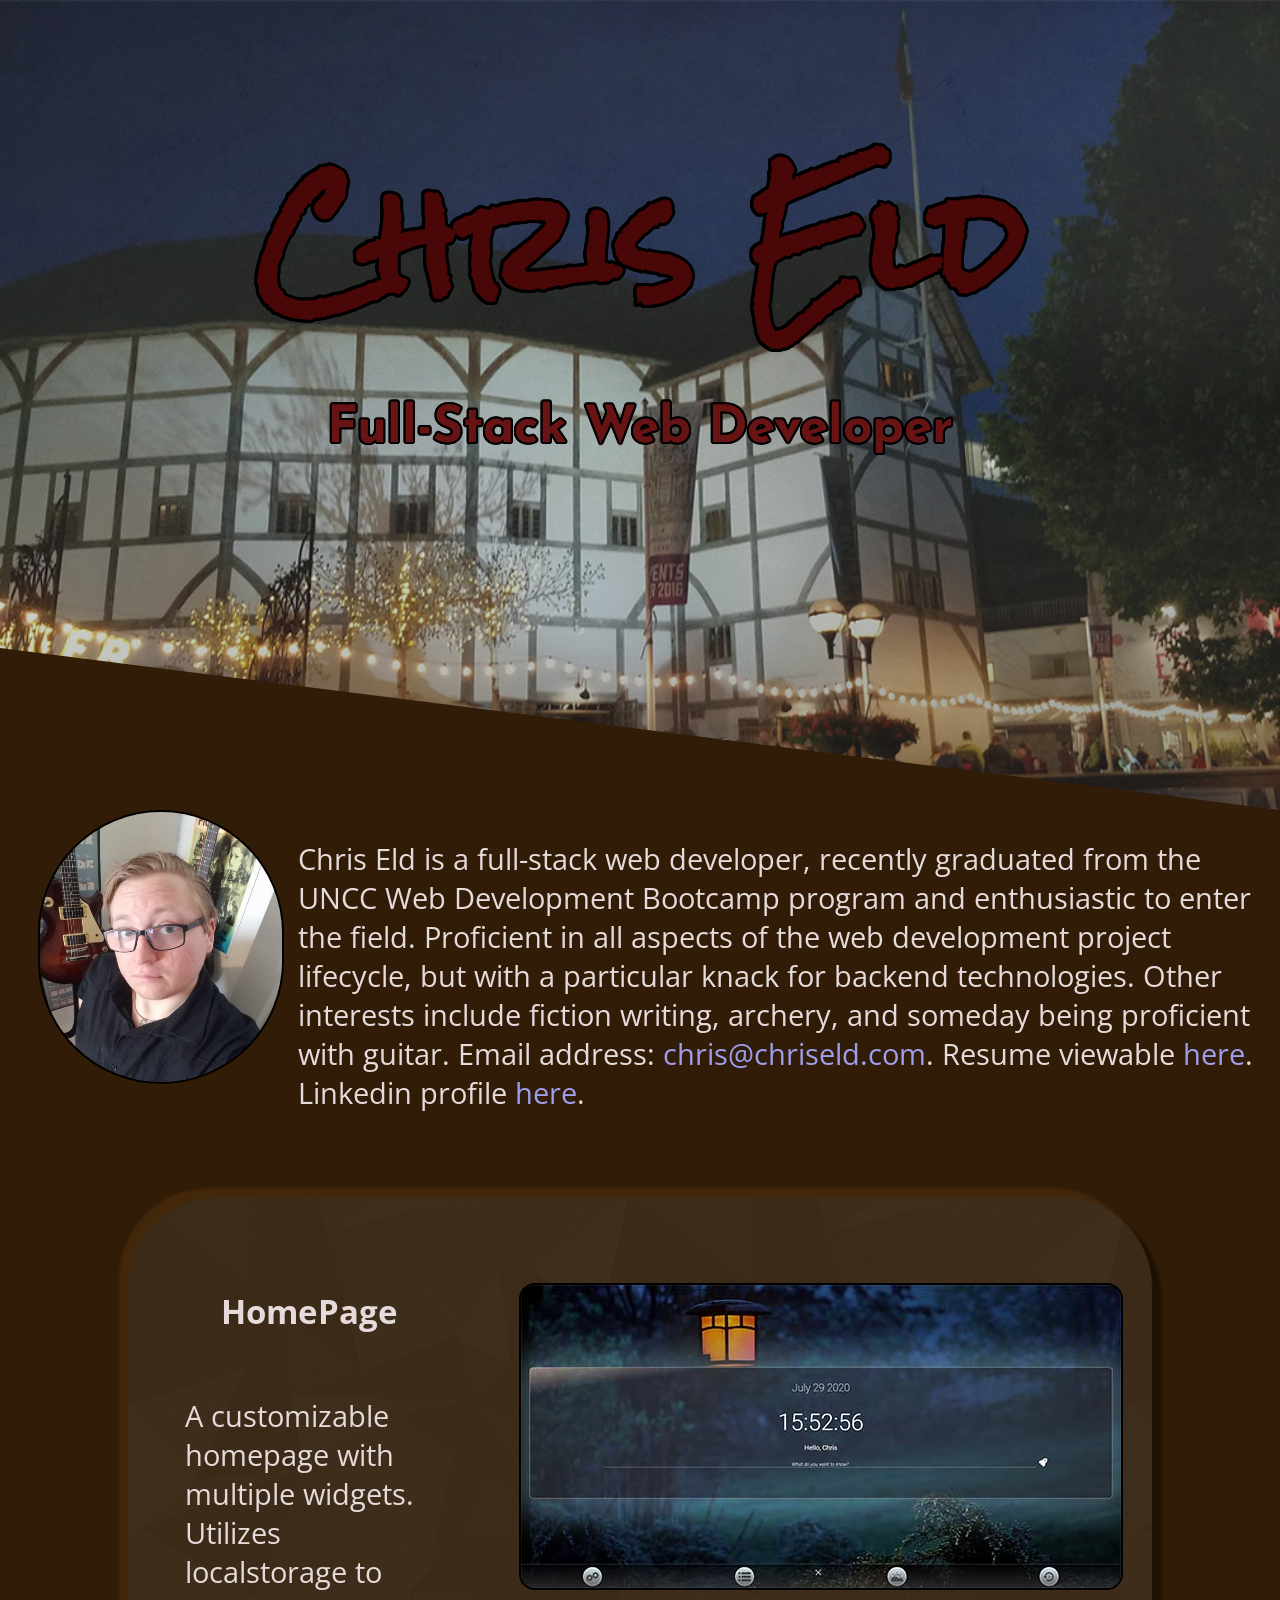
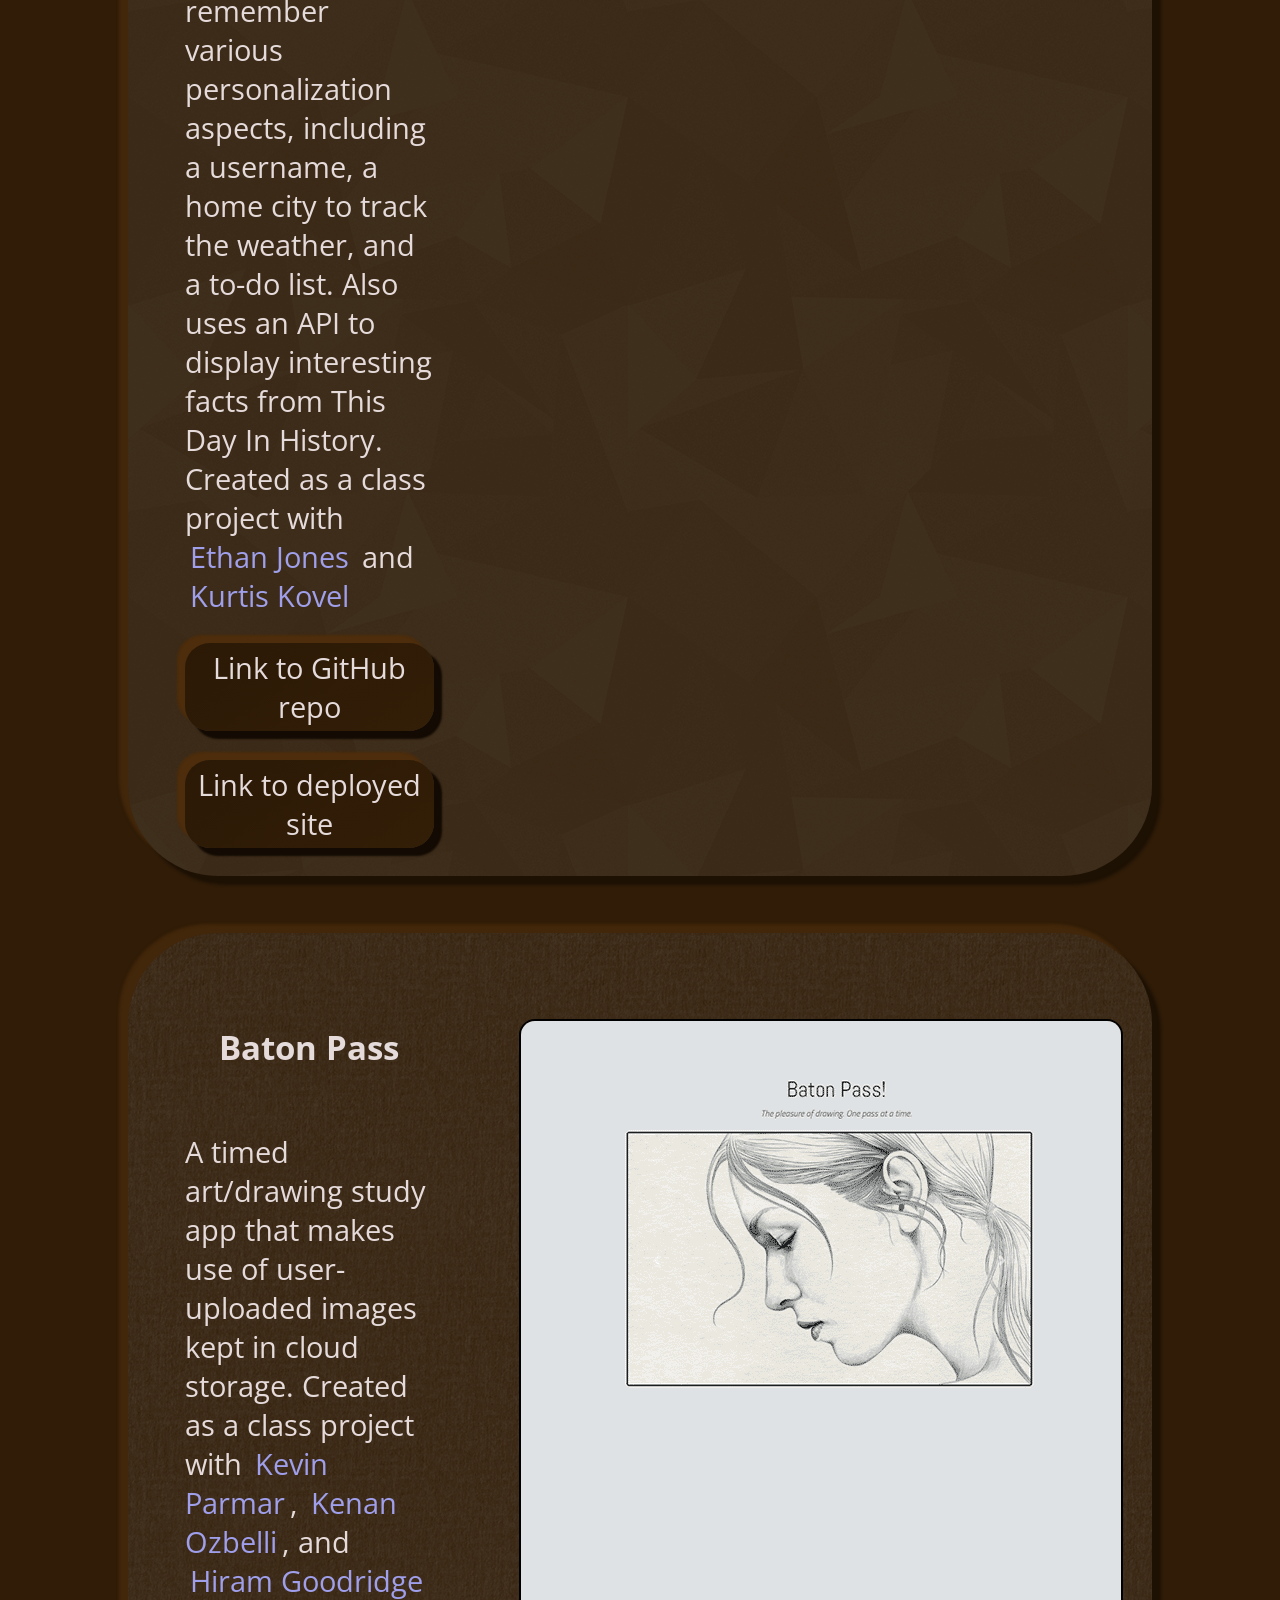
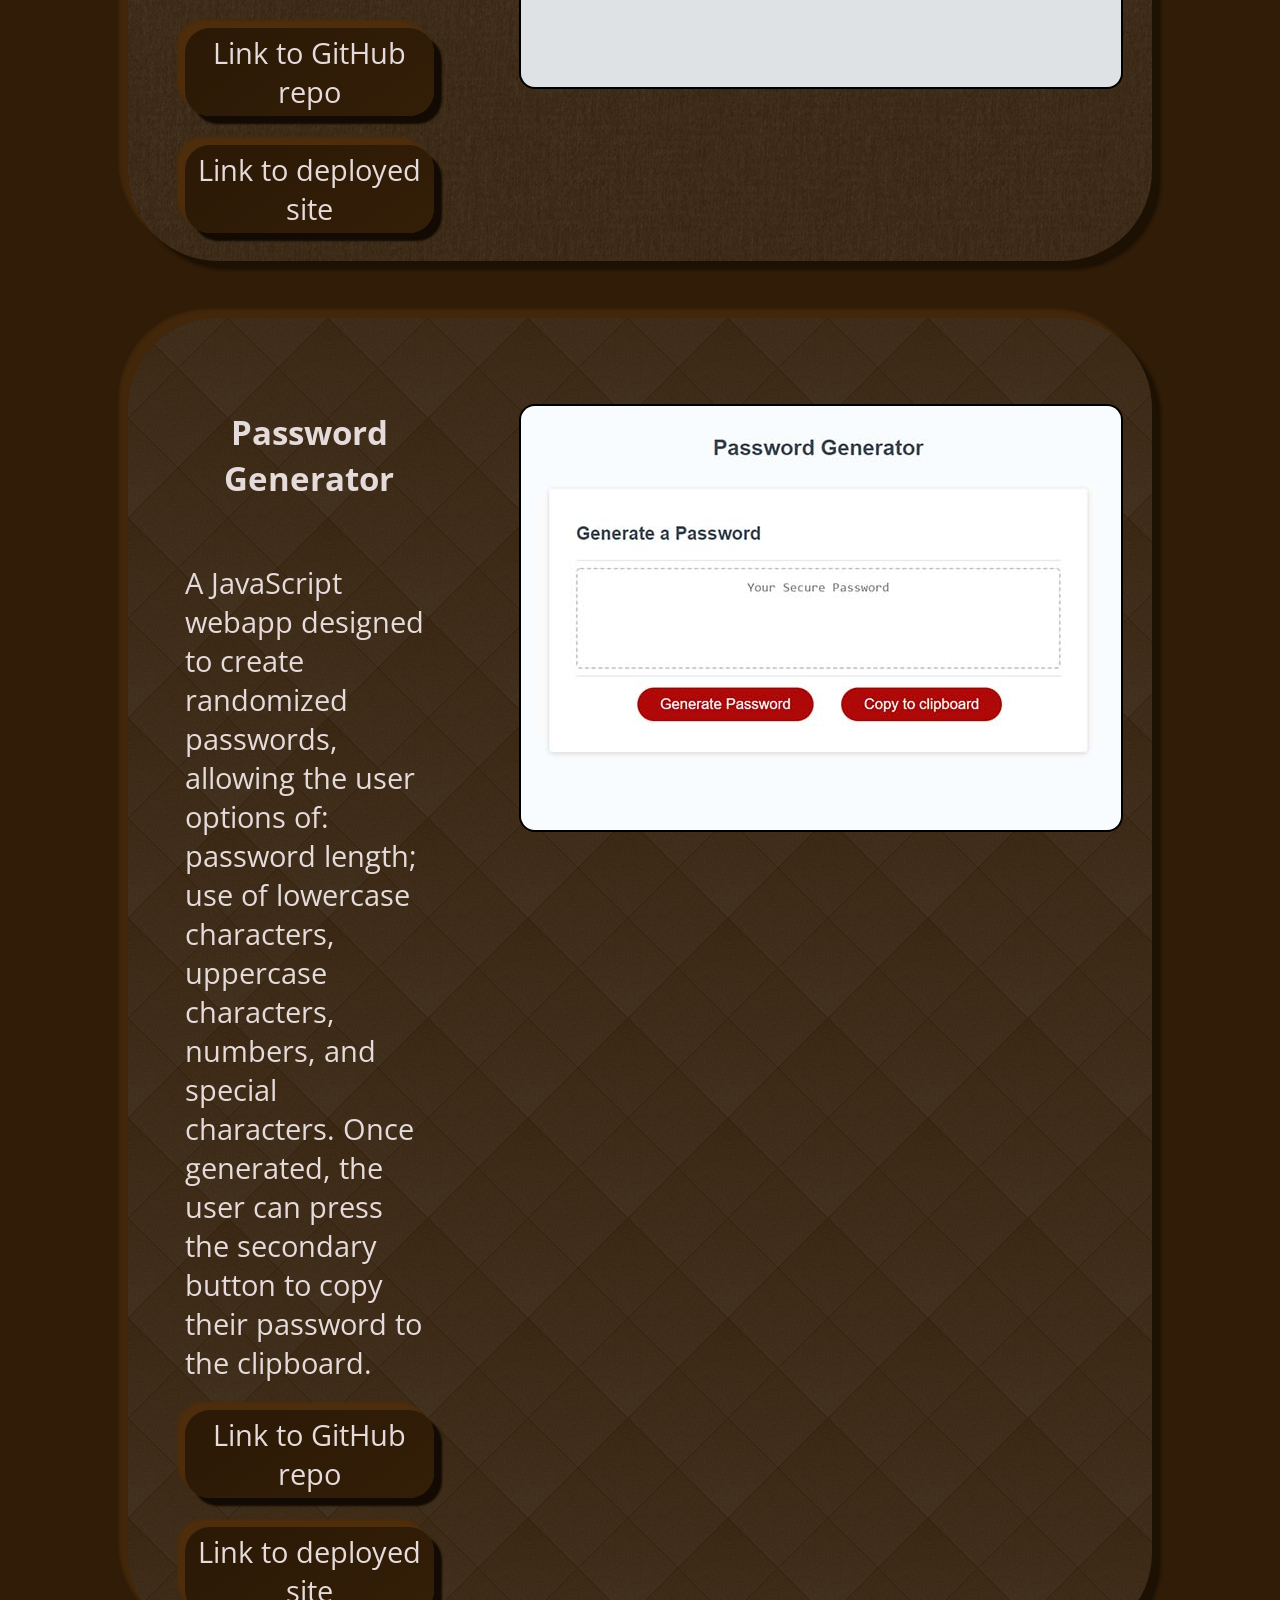
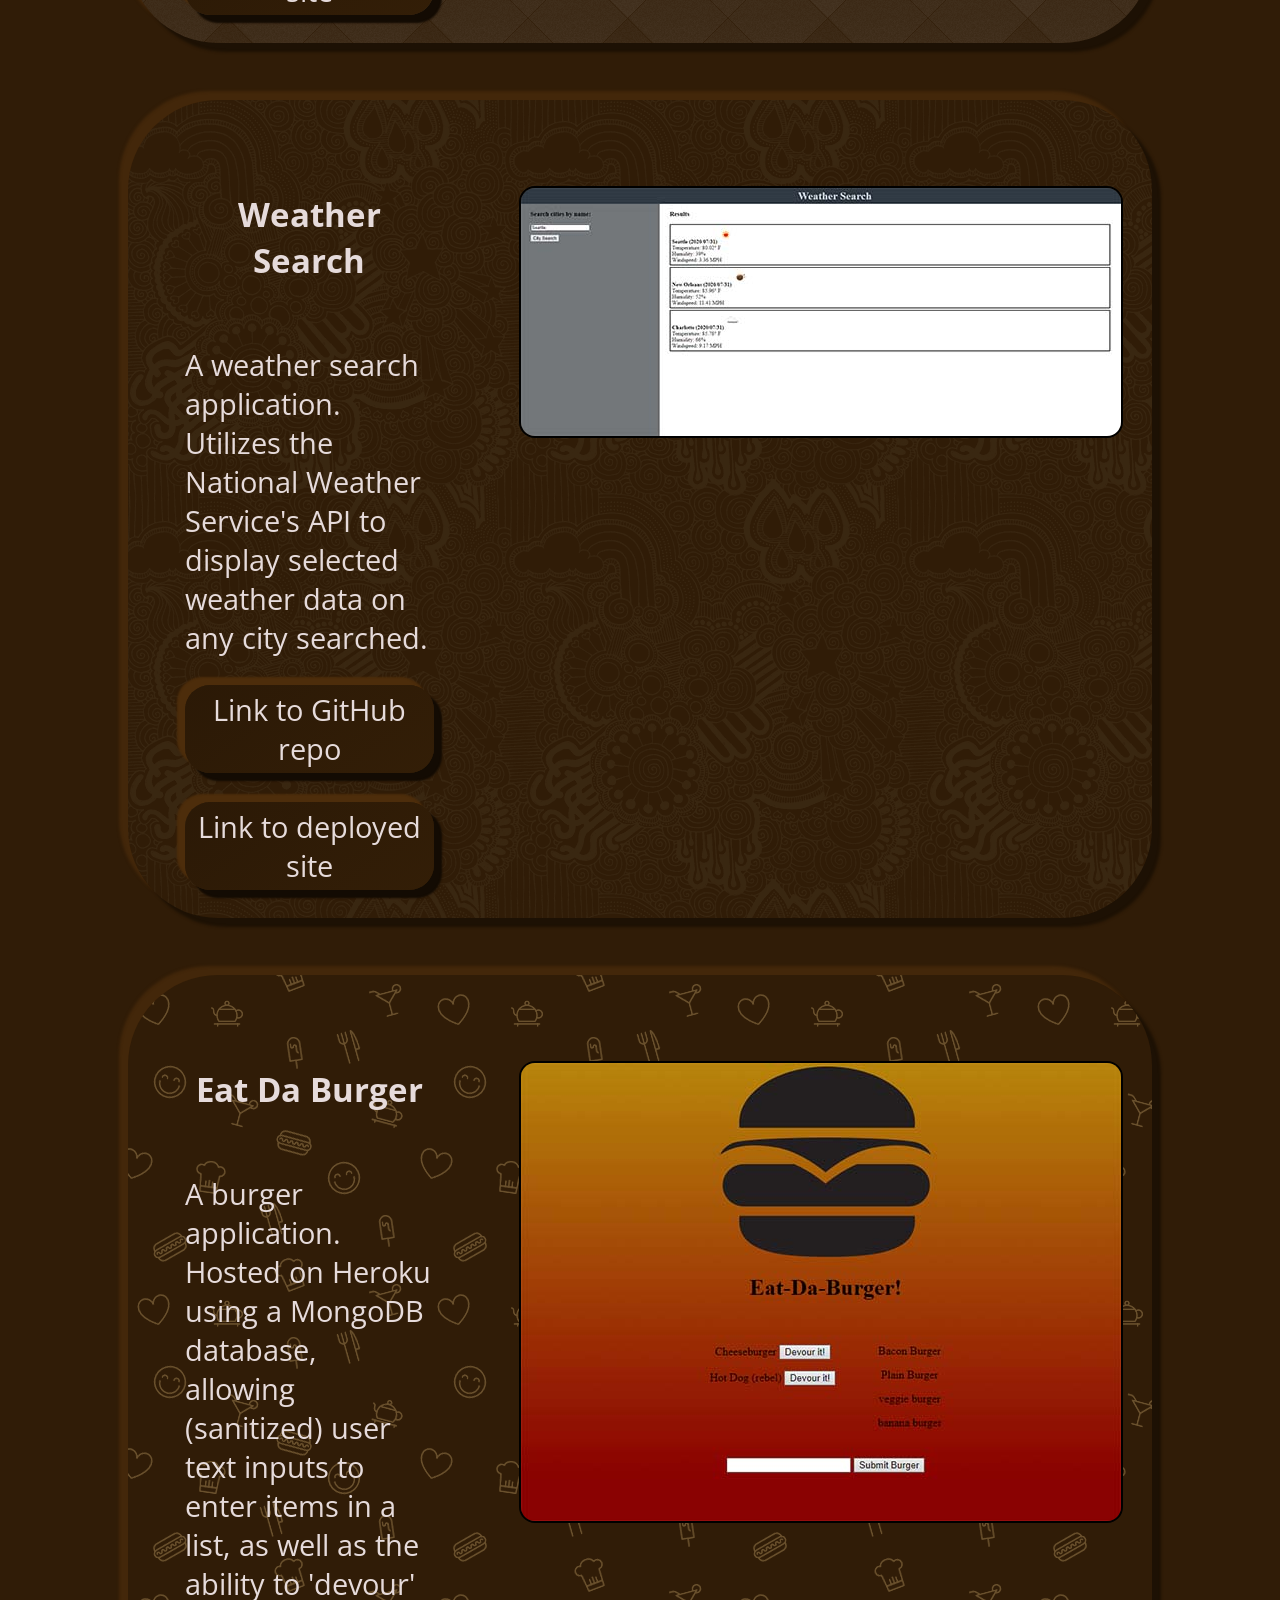
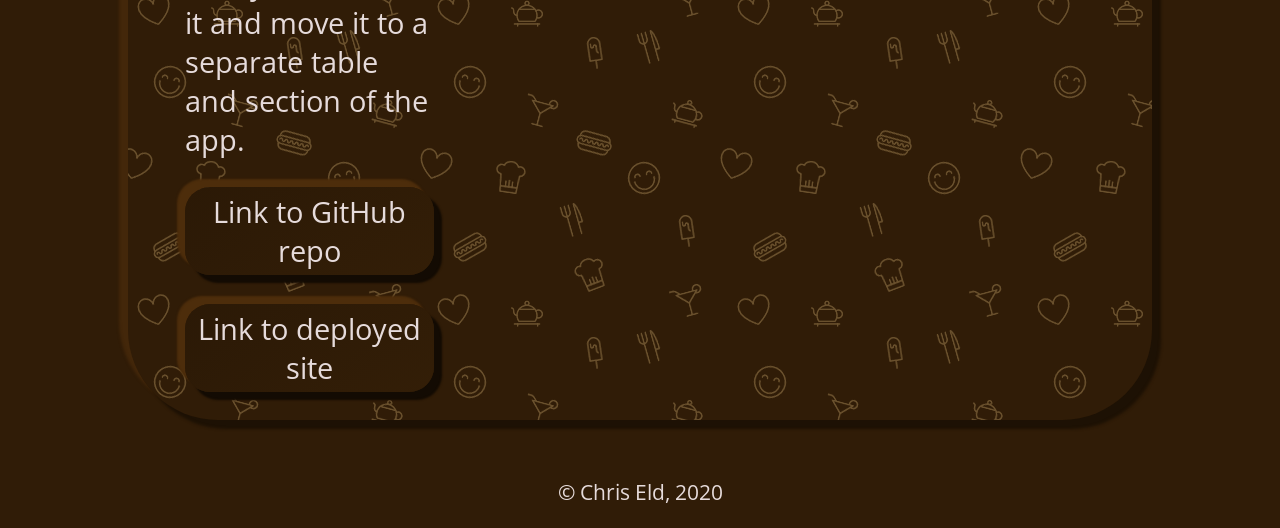
==== index.html @ 0ea9414e "added analytics" ====
<!DOCTYPE html>
<html lang="en">
<head>
    <!-- Global site tag (gtag.js) - Google Analytics -->
        <script async src="https://www.googletagmanager.com/gtag/js?id=UA-114910540-1"></script>
        <script>
            window.dataLayer = window.dataLayer || [];
            function gtag(){dataLayer.push(arguments);}
            gtag('js', new Date());
            gtag('config', 'UA-114910540-1');
        </script>

    <meta charset="UTF-8">
    <meta name="viewport" content="width=device-width, initial-scale=1.0">
    <title>Chris Eld</title>
    <link href="https://fonts.googleapis.com/css2?family=Josefin+Sans:ital@1&family=Open+Sans+Condensed:wght@300&family=Rock+Salt&display=swap" rel="stylesheet">
    <link rel="stylesheet" href="style.css">
    <link rel="icon" type="image/png" href="./assets/img/fav.png">
</head>
<body>
    <main>
    
    <div class="jumbotron">
        <h1>Chris Eld</h1>
        <h3>Full-Stack Web Developer</h3>
    </div>

    <div class="about">
        <img class="avatar" src="./assets/img/chriseld.jpg" alt="my face">
        <p class="bio animation-element">Chris Eld is a full-stack web developer, recently graduated from the UNCC Web Development Bootcamp program and enthusiastic to enter the field. Proficient in all aspects of the web development project lifecycle, but with a particular knack for backend technologies. Other interests include fiction writing, archery, and someday being proficient with guitar. Email address: <a class="plain" href="mailto:chris@chriseld.com">chris@chriseld.com</a>. Resume viewable <a class="plain" href="http://chriseld.com/resume/resume.pdf" target="_blank">here</a>. Linkedin profile <a class="plain" href="https://www.linkedin.com/in/chris-eld-b7917a19b/" target="_blank">here</a>.</p>
    </div>

    <div class="homePage animation-element object-box">
        <div class="headline">
            <h3>HomePage</h3>
            <p>A customizable homepage with multiple widgets. Utilizes localstorage to remember various personalization aspects, including a username, a home city to track the weather, and a to-do list. Also uses an API to display interesting facts from This Day In History. Created as a class project with <a class="plain" href="https://github.com/jethan16" target="_blank">Ethan Jones</a> and <a class="plain" href="https://github.com/KJEKcode" target="_blank">Kurtis Kovel</a></p>
            <a href="https://github.com/chriseld/HomePage" target="_blank">Link to GitHub repo</a>
            <a href="https://chriseld.github.io/HomePage/" target="_blank">Link to deployed site</a>
        </div>
        <img src="./assets/img/HomePage.jpg" alt="Preview image of HomePage application" class="ModuleImg">
    </div>

    <div class="batonPass animation-element object-box">
        <div class="headline">
            <h3>Baton Pass</h3>
            <p>A timed art/drawing study app that makes use of user-uploaded images kept in cloud storage. Created as a class project with <a class="plain" href="https://github.com/parmark" target="_blank">Kevin Parmar</a>, <a class="plain" href="https://github.com/KenanOzbelli" target="_blank">Kenan Ozbelli</a>, and <a class="plain" href="https://github.com/hgoodridge" target="_blank">Hiram Goodridge</a></p>
            <a href="https://github.com/chriseld/BatonPass" target="_blank">Link to GitHub repo</a>
            <a href="https://mighty-meadow-35484.herokuapp.com/" target="_blank">Link to deployed site</a>
        </div>
        <img src="./assets/img/BatonPass.gif" alt="Preview gif of Baton Pass application" class="ModuleImg">
    </div>

    <div class="passGen animation-element object-box">
        <div class="headline">
            <h3>Password Generator</h3>
            <p>A JavaScript webapp designed to create randomized passwords, allowing the user options of: password length; use of lowercase characters, uppercase characters, numbers, and special characters. Once generated, the user can press the secondary button to copy their password to the clipboard.</p>
            <a href="https://github.com/chriseld/password-generator" target="_blank">Link to GitHub repo</a>
            <a href="https://chriseld.github.io/password-generator/" target="_blank" >Link to deployed site</a>
        </div>
        <img src="./assets/img/PassGen.jpg" alt="Preview image of Password Generator application" class="ModuleImg">
    </div>

    <div class="weatherSearch animation-element object-box">
        <div class="headline">
            <h3>Weather Search</h3>
            <p>A weather search application. Utilizes the National Weather Service's API to display selected weather data on any city searched.</p>
            <a href="https://github.com/chriseld/weather-search" target="_blank">Link to GitHub repo</a>
            <a href="https://chriseld.github.io/weather-search/" target="_blank">Link to deployed site</a>
        </div>
        <img src="./assets/img/WeatherSearch.jpg" alt="Preview image of Weather Search application" class="ModuleImg">
    </div>

    <div class="burgerEat animation-element object-box">
        <div class="headline">
            <h3>Eat Da Burger</h3>
            <p>A burger application. Hosted on Heroku using a MongoDB database, allowing (sanitized) user text inputs to enter items in a list, as well as the ability to 'devour' it and move it to a separate table and section of the app.</p>
            <a href="https://github.com/chriseld/burger" target="_blank">Link to GitHub repo</a>
            <a href="https://secret-gorge-69474.herokuapp.com/" target="_blank">Link to deployed site</a>
        </div>
        <img src="./assets/img/EatBurger.jpg" alt="Preview image ofEat Da Burger application" class="ModuleImg">
    </div>

    <div class="footer">
        <p>&copy; Chris Eld, 2020</p>
    </div>

    </main>
    <script src="https://ajax.googleapis.com/ajax/libs/jquery/3.5.1/jquery.min.js"></script>
    <script src="./scrollJS.js"></script>
    <script src="script.js"></script>
</body>
</html>
---- style.css ----
html, body, main {
    background-color: #301c07;
    margin: 0;
    padding: 0;
    font-family: 'Open Sans Condensed', sans-serif;
    font-size: calc(0.6em + 1vw);
    color: rgb(230, 219, 219);
}

a {
    text-decoration: none;
    color: rgb(230, 219, 219);
    border-radius: 25px;
    background: linear-gradient(145deg, #2b1906, #331e07);
    box-shadow:  8px 8px 2px #130b03, 
                 -8px -8px 2px #4d2d0b;
}

a:hover {
    border-radius: 25px;
    background: #301c07;
    box-shadow: inset 8px 8px 2px #130b03, 
                inset -8px -8px 2px #4d2d0b;
}

.plain {
    text-decoration: none;
    color: rgb(230, 219, 219);
    border: none;
    background: none;
    box-shadow: none;
    color: rgb(159, 159, 235);
}

.plain:hover {
    background: none;
    box-shadow: none;
    color: rgb(73, 7, 7);
}

.jumbotron {
    margin-top: 0;
    padding-top: 0;
    height: 90vh;
    background-image: url("assets/img/globe.jpg");
    background-position: center;
    background-repeat: no-repeat;
    background-size: cover;
    clip-path: polygon(0% 80%, 0% 0%, 100% 0%, 100% 100%);
}

.jumbotron h1 {
    margin: 0;
    padding: 10vh 0 0 0;
    text-align: center;
    font-size: 10vw;
    font-family: 'Rock Salt', cursive;
    color: rgb(73, 7, 7);
    text-shadow: rgb(0, 0, 0) 3px 0px 0px, rgb(0, 0, 0) 2.83487px 0.981584px 0px, rgb(0, 0, 0) 2.35766px 1.85511px 0px, rgb(0, 0, 0) 1.62091px 2.52441px 0px, rgb(0, 0, 0) 0.705713px 2.91581px 0px, rgb(0, 0, 0) -0.287171px 2.98622px 0px, rgb(0, 0, 0) -1.24844px 2.72789px 0px, rgb(0, 0, 0) -2.07227px 2.16926px 0px, rgb(0, 0, 0) -2.66798px 1.37182px 0px, rgb(0, 0, 0) -2.96998px 0.42336px 0px, rgb(0, 0, 0) -2.94502px -0.571704px 0px, rgb(0, 0, 0) -2.59586px -1.50383px 0px, rgb(0, 0, 0) -1.96093px -2.27041px 0px, rgb(0, 0, 0) -1.11013px -2.78704px 0px, rgb(0, 0, 0) -0.137119px -2.99686px 0px, rgb(0, 0, 0) 0.850987px -2.87677px 0px, rgb(0, 0, 0) 1.74541px -2.43999px 0px, rgb(0, 0, 0) 2.44769px -1.73459px 0px, rgb(0, 0, 0) 2.88051px -0.838247px 0px;
}

.jumbotron h3 {
    margin: 0;
    padding: 1vh 0 0 0;
    text-align: center;
    font-size: 4vw;
    font-family: 'Josefin Sans', sans-serif;
    color: rgb(105, 20, 20);
    text-shadow: rgb(0, 0, 0) 2px 0px 0px, rgb(0, 0, 0) 1.75517px 0.958851px 0px, rgb(0, 0, 0) 1.0806px 1.68294px 0px, rgb(0, 0, 0) 0.141474px 1.99499px 0px, rgb(0, 0, 0) -0.832294px 1.81859px 0px, rgb(0, 0, 0) -1.60229px 1.19694px 0px, rgb(0, 0, 0) -1.97998px 0.28224px 0px, rgb(0, 0, 0) -1.87291px -0.701566px 0px, rgb(0, 0, 0) -1.30729px -1.5136px 0px, rgb(0, 0, 0) -0.421592px -1.95506px 0px, rgb(0, 0, 0) 0.567324px -1.91785px 0px, rgb(0, 0, 0) 1.41734px -1.41108px 0px, rgb(0, 0, 0) 1.92034px -0.558831px 0px;
}

.object-box {
    opacity: 0;

    width: 80%;

    margin: 2em auto;
    padding-top: 2em;

    display: flex;
    flex-direction: row;

    border-radius: 90px;
    background: linear-gradient(145deg, #331e07, #2b1906);
    box-shadow:  9px 9px 3px #1d1104, 
                -9px -9px 3px #43270a;
}

.object-box a {
    text-align: center;
    margin-bottom: 1em;
    padding: 5px;
}
.object-box img {
    margin: 1em;
    border-radius: 16px;
    border: 2px solid black;
    height: 100%;
}

.headline {
    margin: 0 2em;
    display: flex;
    flex-direction: column;
}

.headline h3 {
    text-align: center;
}

.about {
    display: flex;
    flex-direction: row;
    margin-left: 3vw;
}

.bio {
    margin-left: 0.5em;
    opacity: 0;
}

.avatar {
    height: 30vh;
    border: 2px solid black;
    border-radius: 180px;
}

.homePage {
    background-image: url(./assets/img/shattered.png);
    background-repeat: repeat;
}

.batonPass {
    background-image: url(./assets/img/paper-1.png);
    background-repeat: repeat;
}

.passGen {
    background-image: url(./assets/img/diamond-upholstery.png);
    background-repeat: repeat;
}

.weatherSearch {
    background-image: url(./assets/img/skulls.png);
    background-repeat: repeat;
}

.burgerEat {
    background-image: url(./assets/img/food.png);
    background-repeat: repeat;
}

.footer {
    opacity: 1;
    text-align: center;
    justify-content: center;
    font-size: calc(0.3em + 1vw);
}

/* CSS scroll animation code */

/** ----//
*  @group standaard animaties
*  @author @david
*/

/* Trigger  */
.animated {
    animation-duration: 1s;
    animation-fill-mode: both;
    }
  
  /* Optional Delays, change values here  */
  .one { animation-delay: 0.2s; }
  .two { animation-delay: .6s; }
  .three { animation-delay: 1s; }
  .four { animation-delay: 1.4s; }
  
  /* Animations start here  */
  
  /* FADE IN RIGHT */
  
  @keyframes fadeInRight {
    from { opacity: 0; transform: translate3d(100%, 0, 0); }
    to { opacity: 1; transform: none; } }
  .fadeInRight { animation-name: fadeInRight; }
  
  /* @end standaard animaties  */

  .in-view {
      animation: fadeInRight;
      animation-duration: 2.5s;
      animation-delay: 0s;
      animation-fill-mode: both;
      backface-visibility: hidden;
  }

@media only screen and (max-width: 768px) {
    /* For mobile phones: */
    html, body {
        font-size: calc(1em + 1vw);
    }

    .object-box {
        flex-direction: column;
        justify-content: center;
        text-align: center;
    }

    .object-box img {
        margin-bottom: 5em;
    }

    .ModuleImg {
        width: 90%;
    }
  }
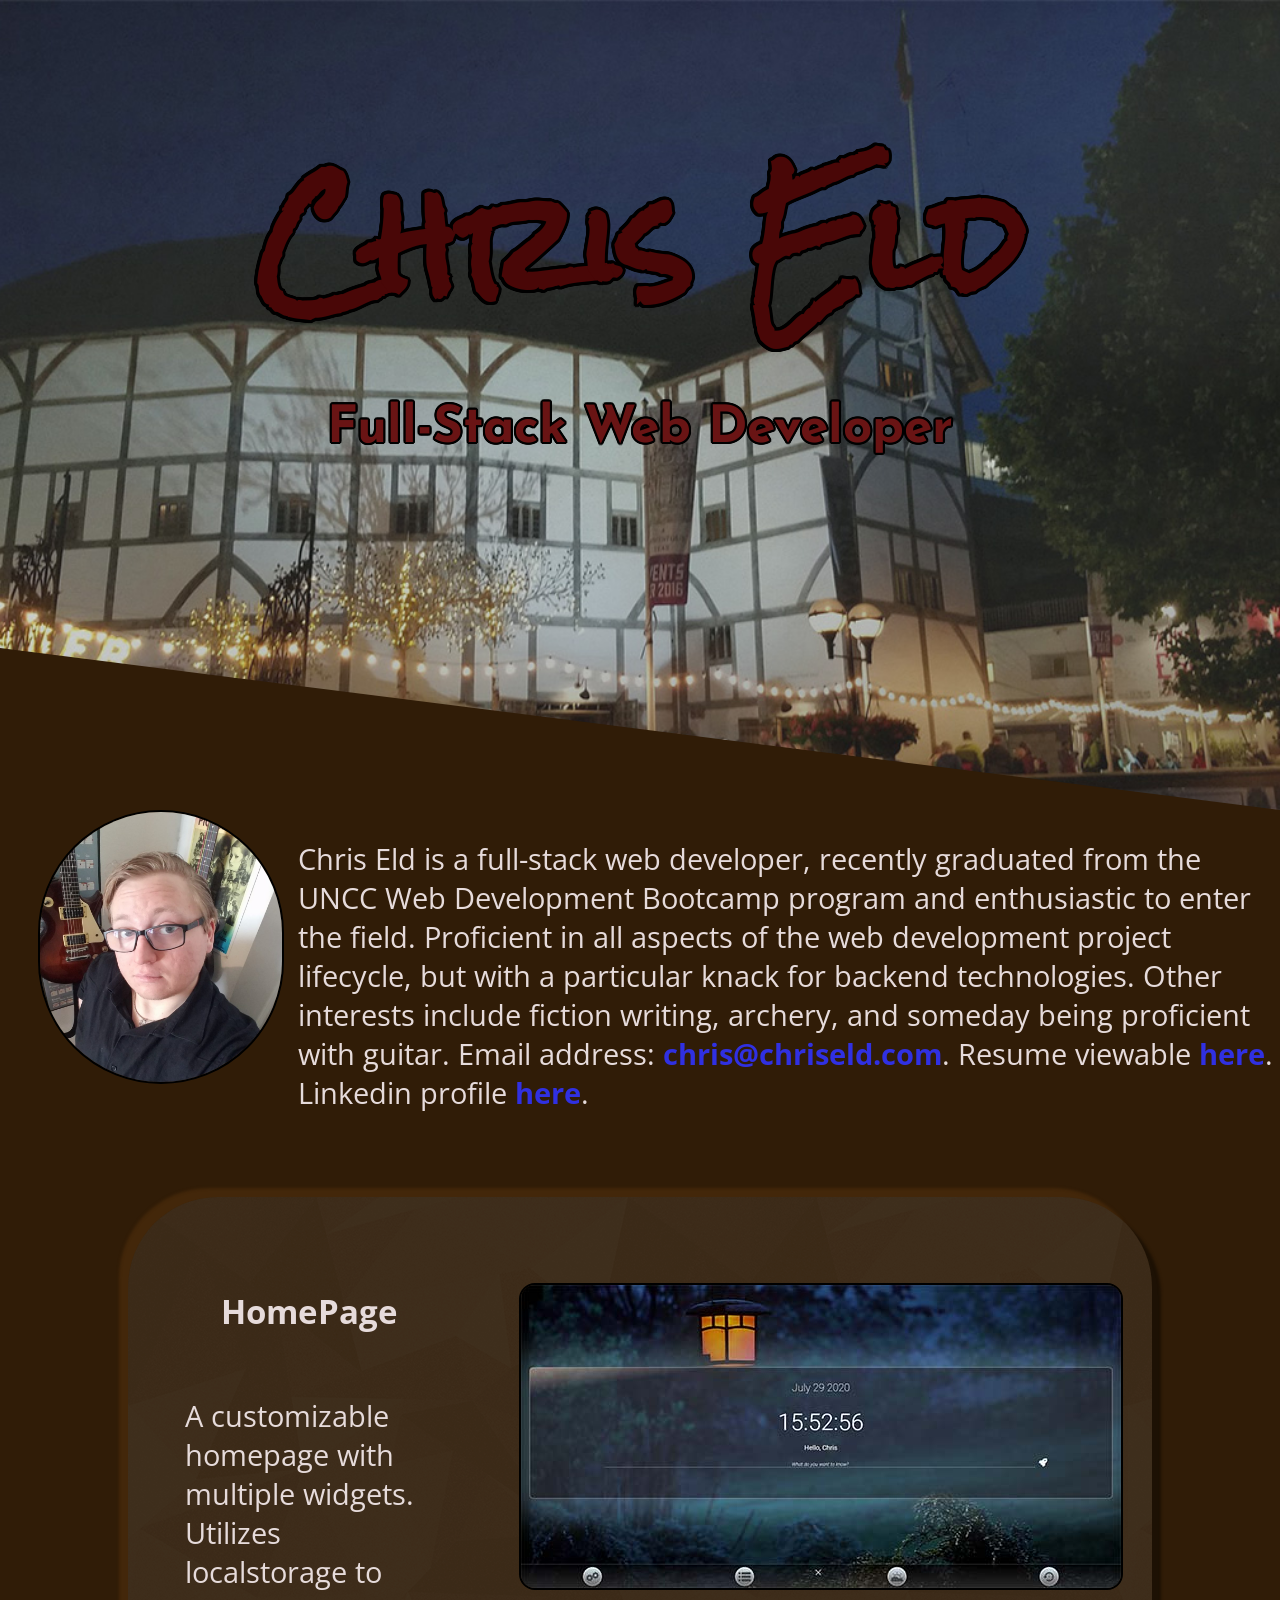
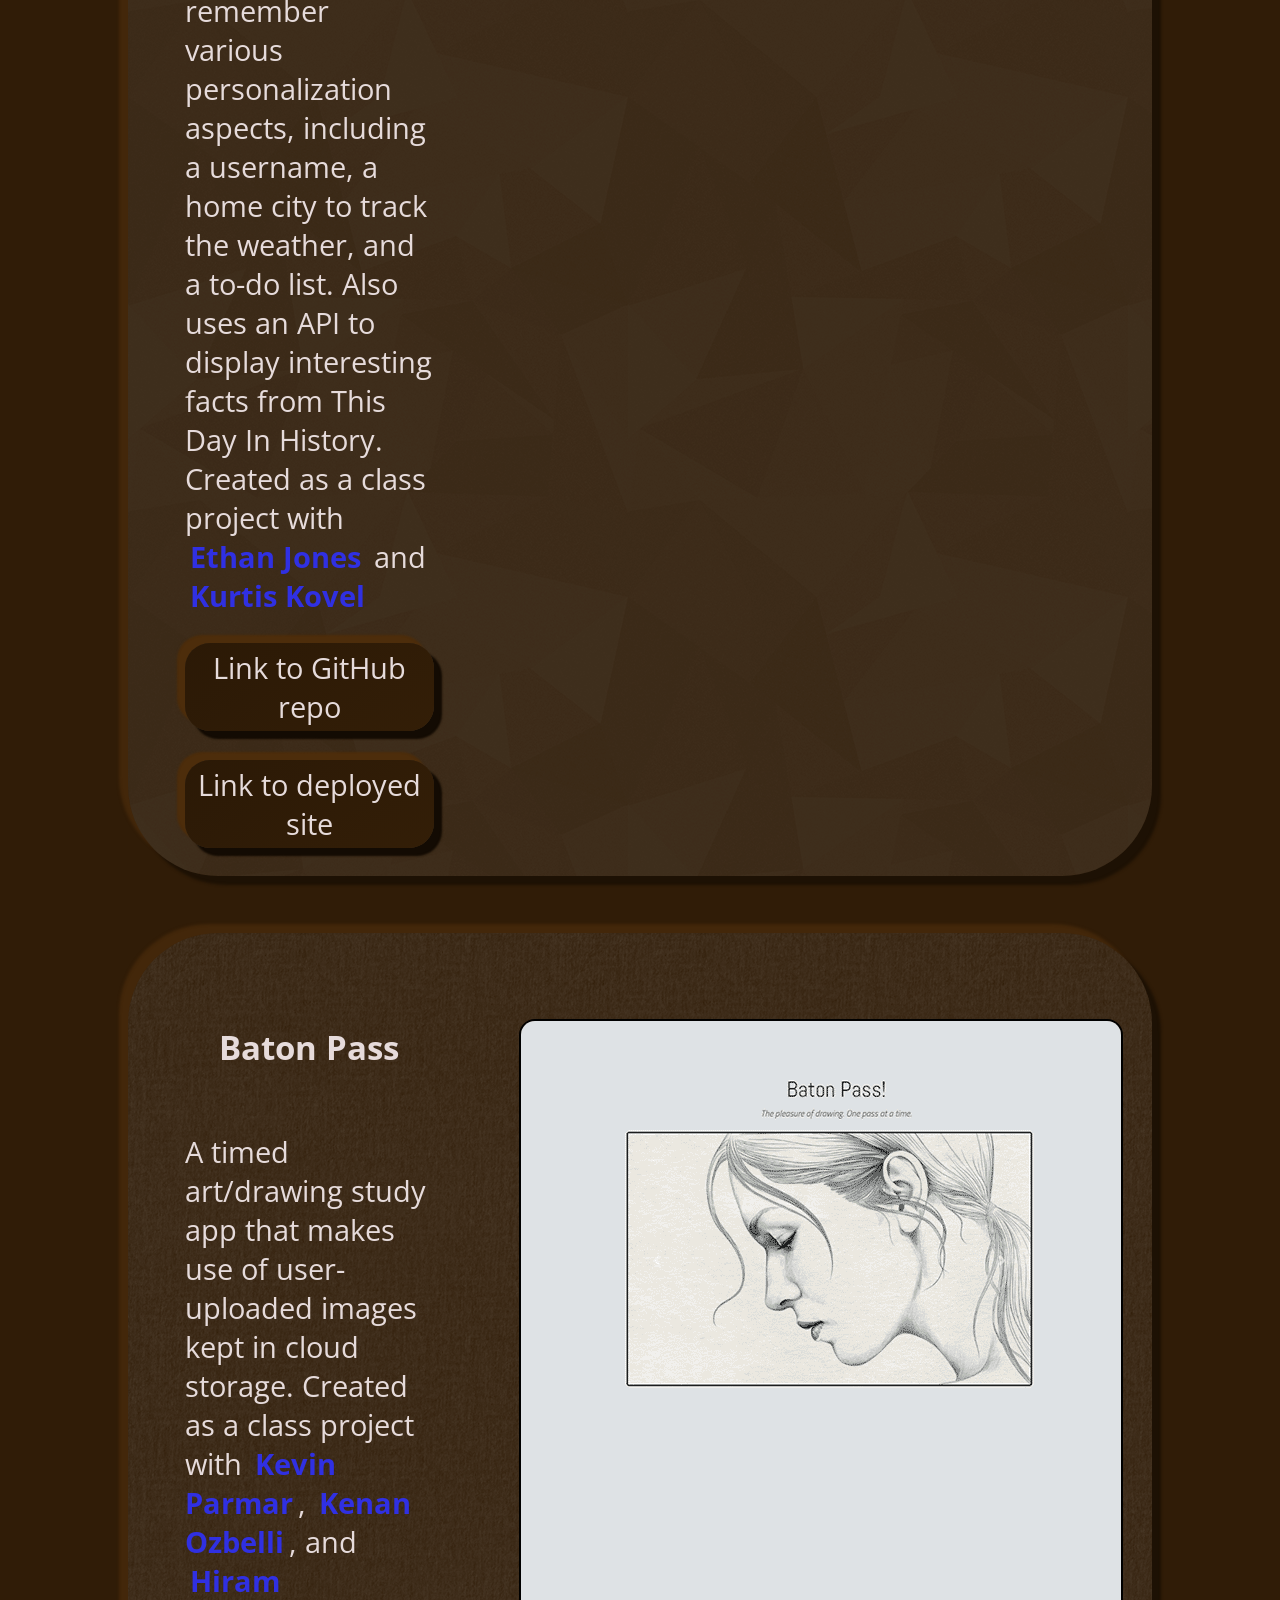
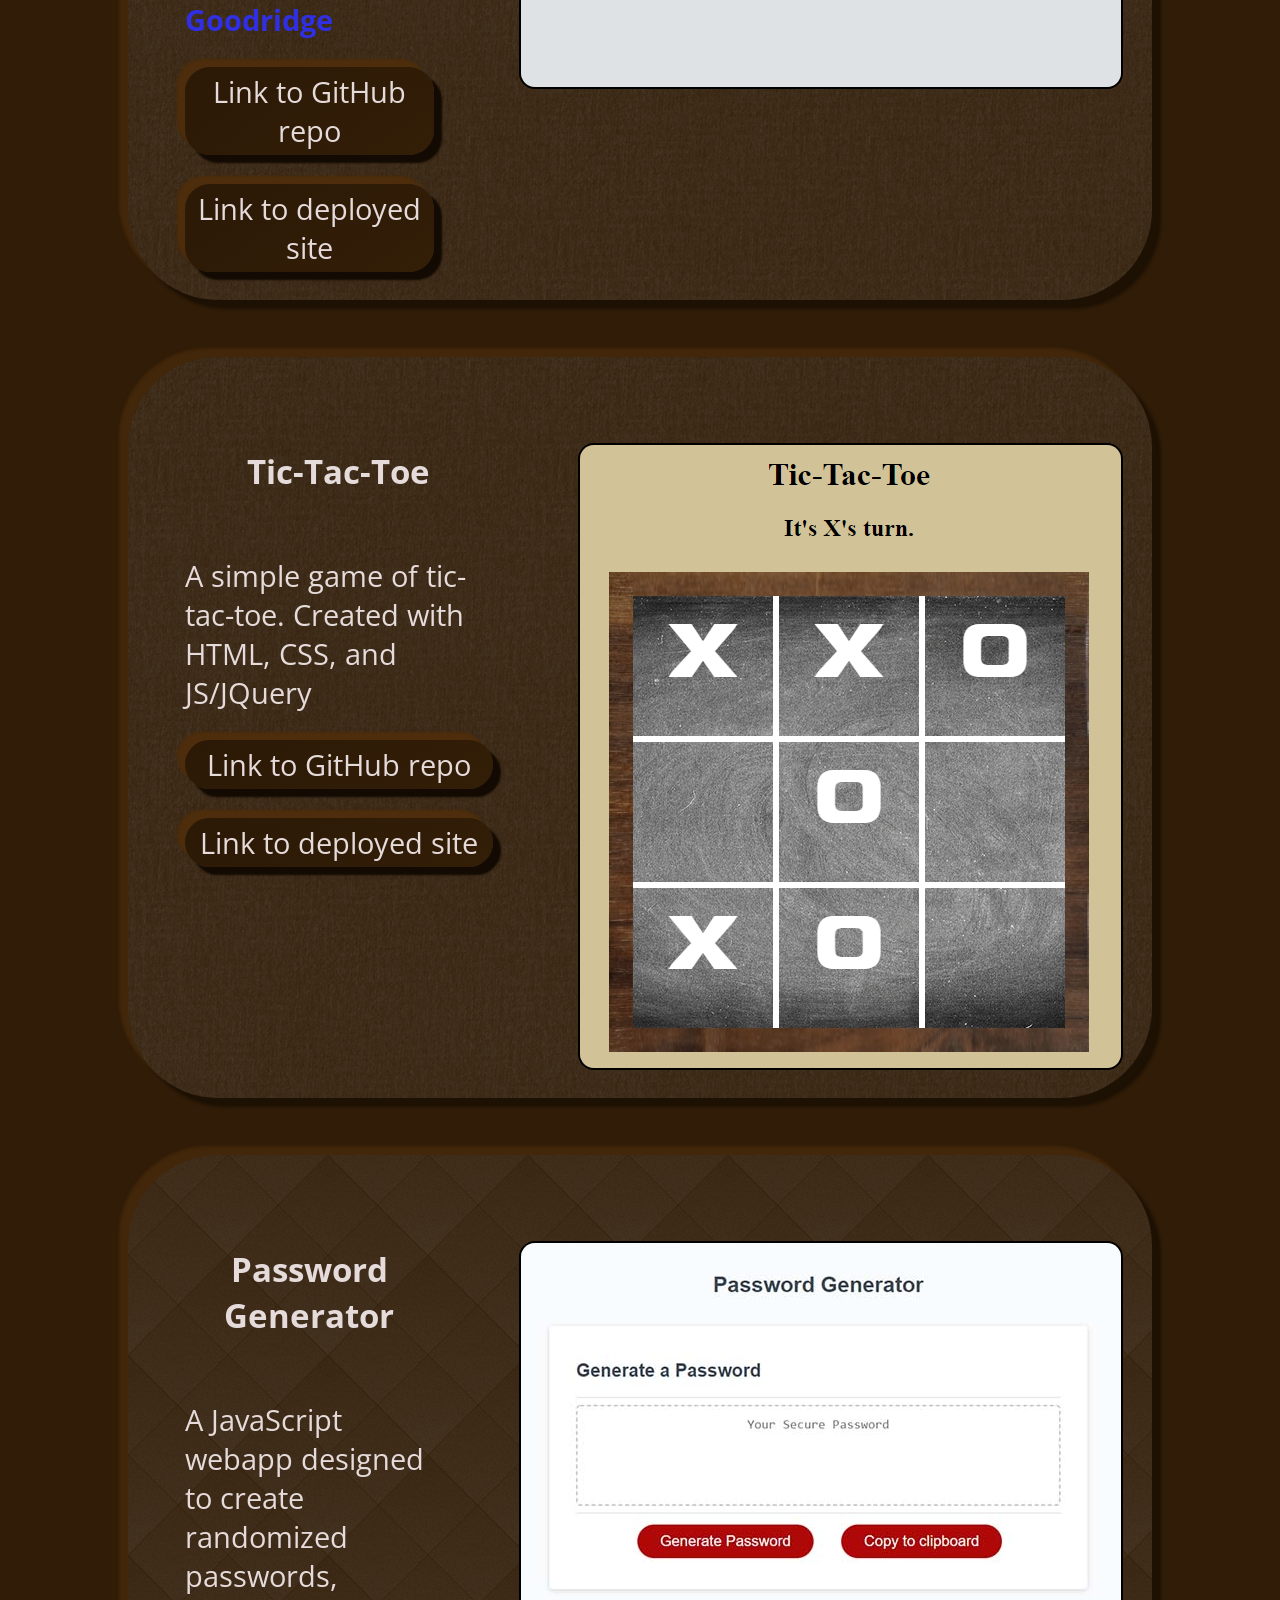
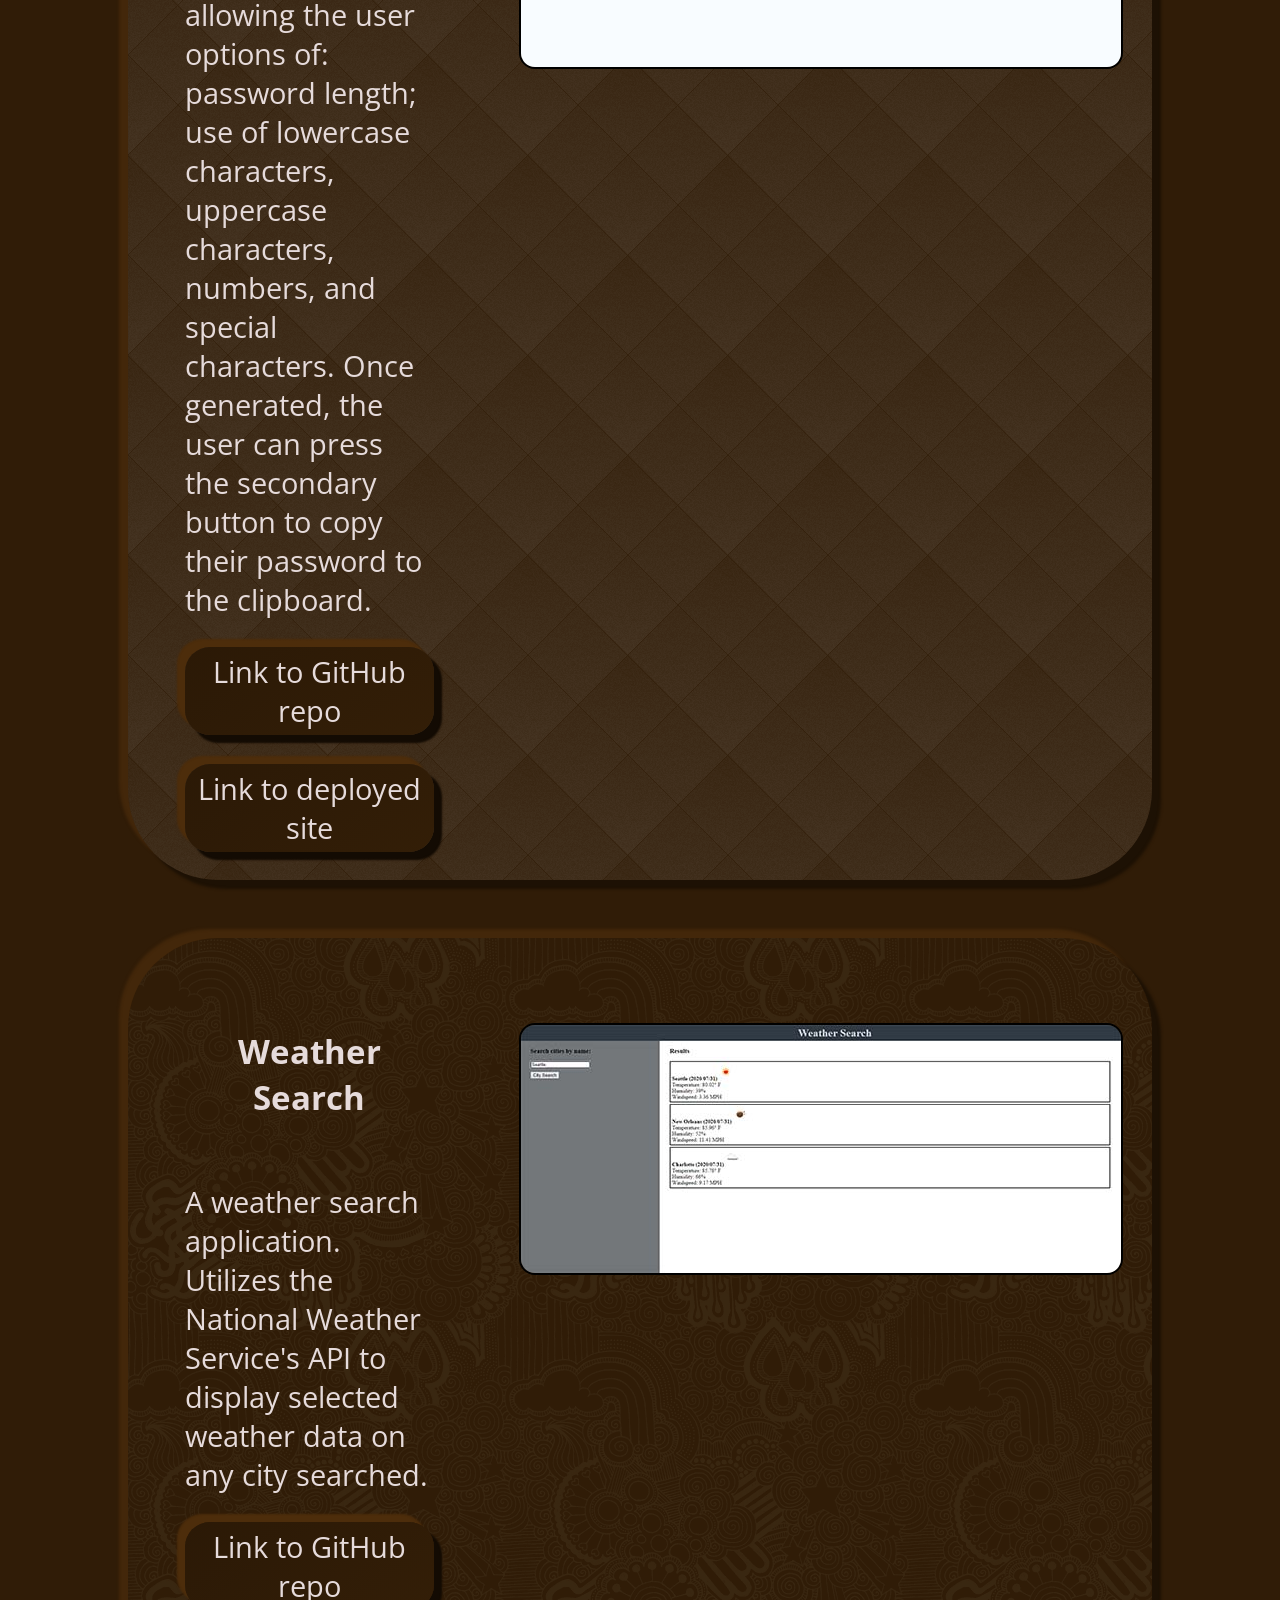
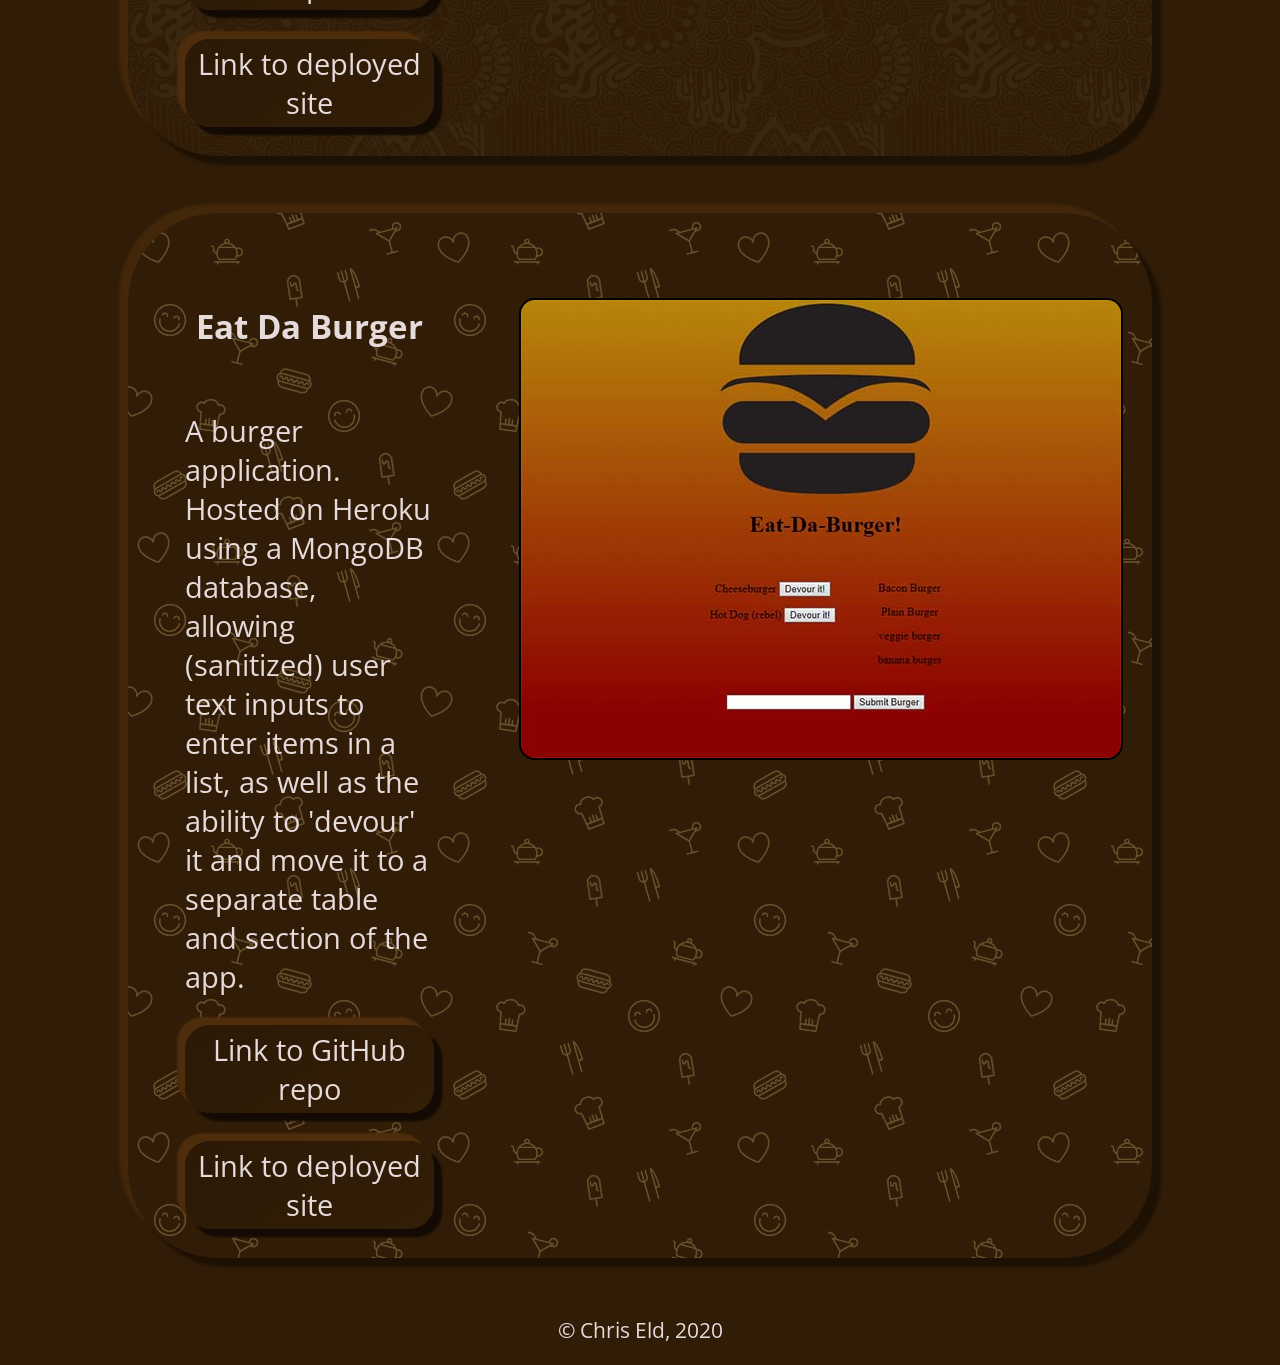
==== commit 7283f913: "added tic-tac-toe game to portfolio" ====
--- a/index.html
+++ b/index.html
@@ -50,6 +50,16 @@
         <img src="./assets/img/BatonPass.gif" alt="Preview gif of Baton Pass application" class="ModuleImg">
     </div>
 
+    <div class="batonPass animation-element object-box">
+        <div class="headline">
+            <h3>Tic-Tac-Toe</h3>
+            <p>A simple game of tic-tac-toe. Created with HTML, CSS, and JS/JQuery</p>
+            <a href="https://github.com/chriseld/tic-tac-toe" target="_blank">Link to GitHub repo</a>
+            <a href="https://chriseld.com/tictactoe" target="_blank">Link to deployed site</a>
+        </div>
+        <img src="./assets/img/tictactoe.png" alt="Preview image of tic-tac-toe game" class="ModuleImg">
+    </div>
+
     <div class="passGen animation-element object-box">
         <div class="headline">
             <h3>Password Generator</h3>
--- a/style.css
+++ b/style.css
@@ -29,13 +29,16 @@
     border: none;
     background: none;
     box-shadow: none;
-    color: rgb(159, 159, 235);
+    color: rgb(48, 48, 226);
+    font-weight: bold;
 }
 
 .plain:hover {
     background: none;
     box-shadow: none;
-    color: rgb(73, 7, 7);
+    color: rgb(48, 48, 226);
+    background-color: cadetblue;
+    padding: 0 5px;
 }
 
 .jumbotron {
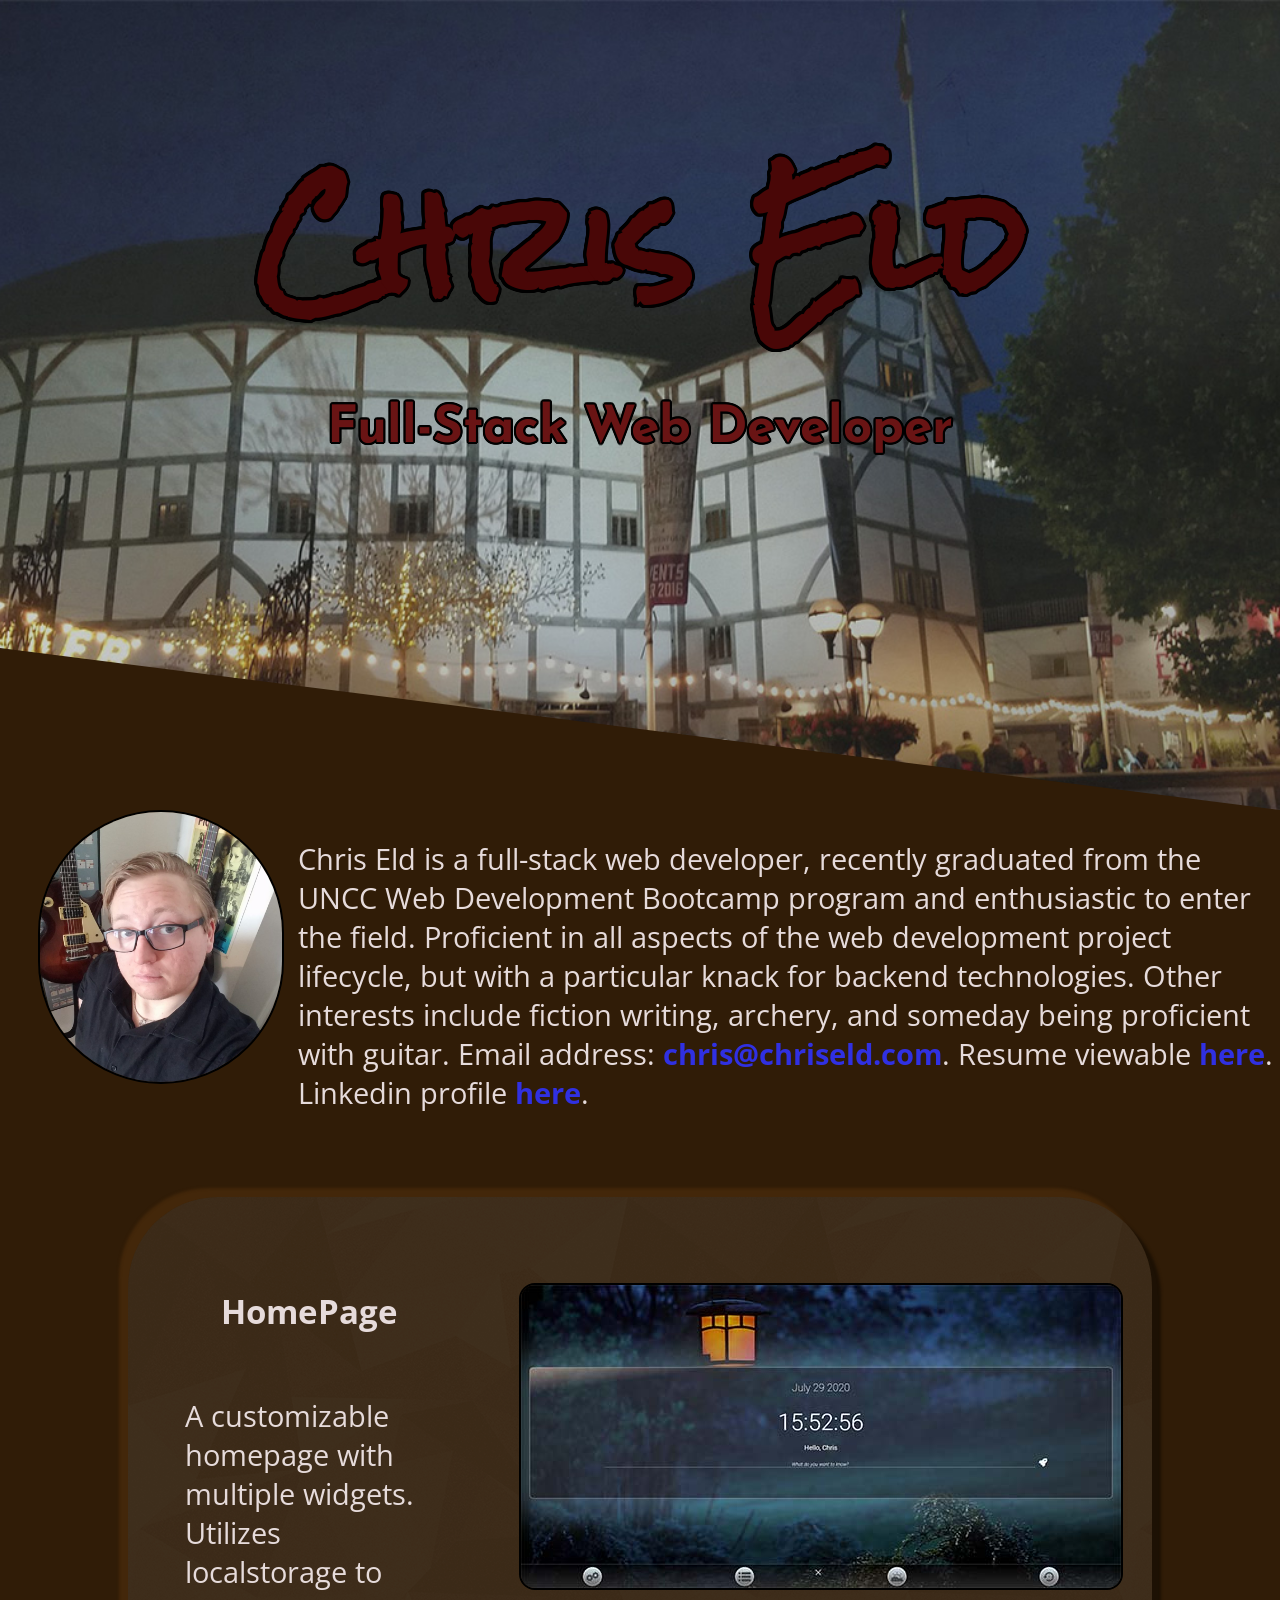
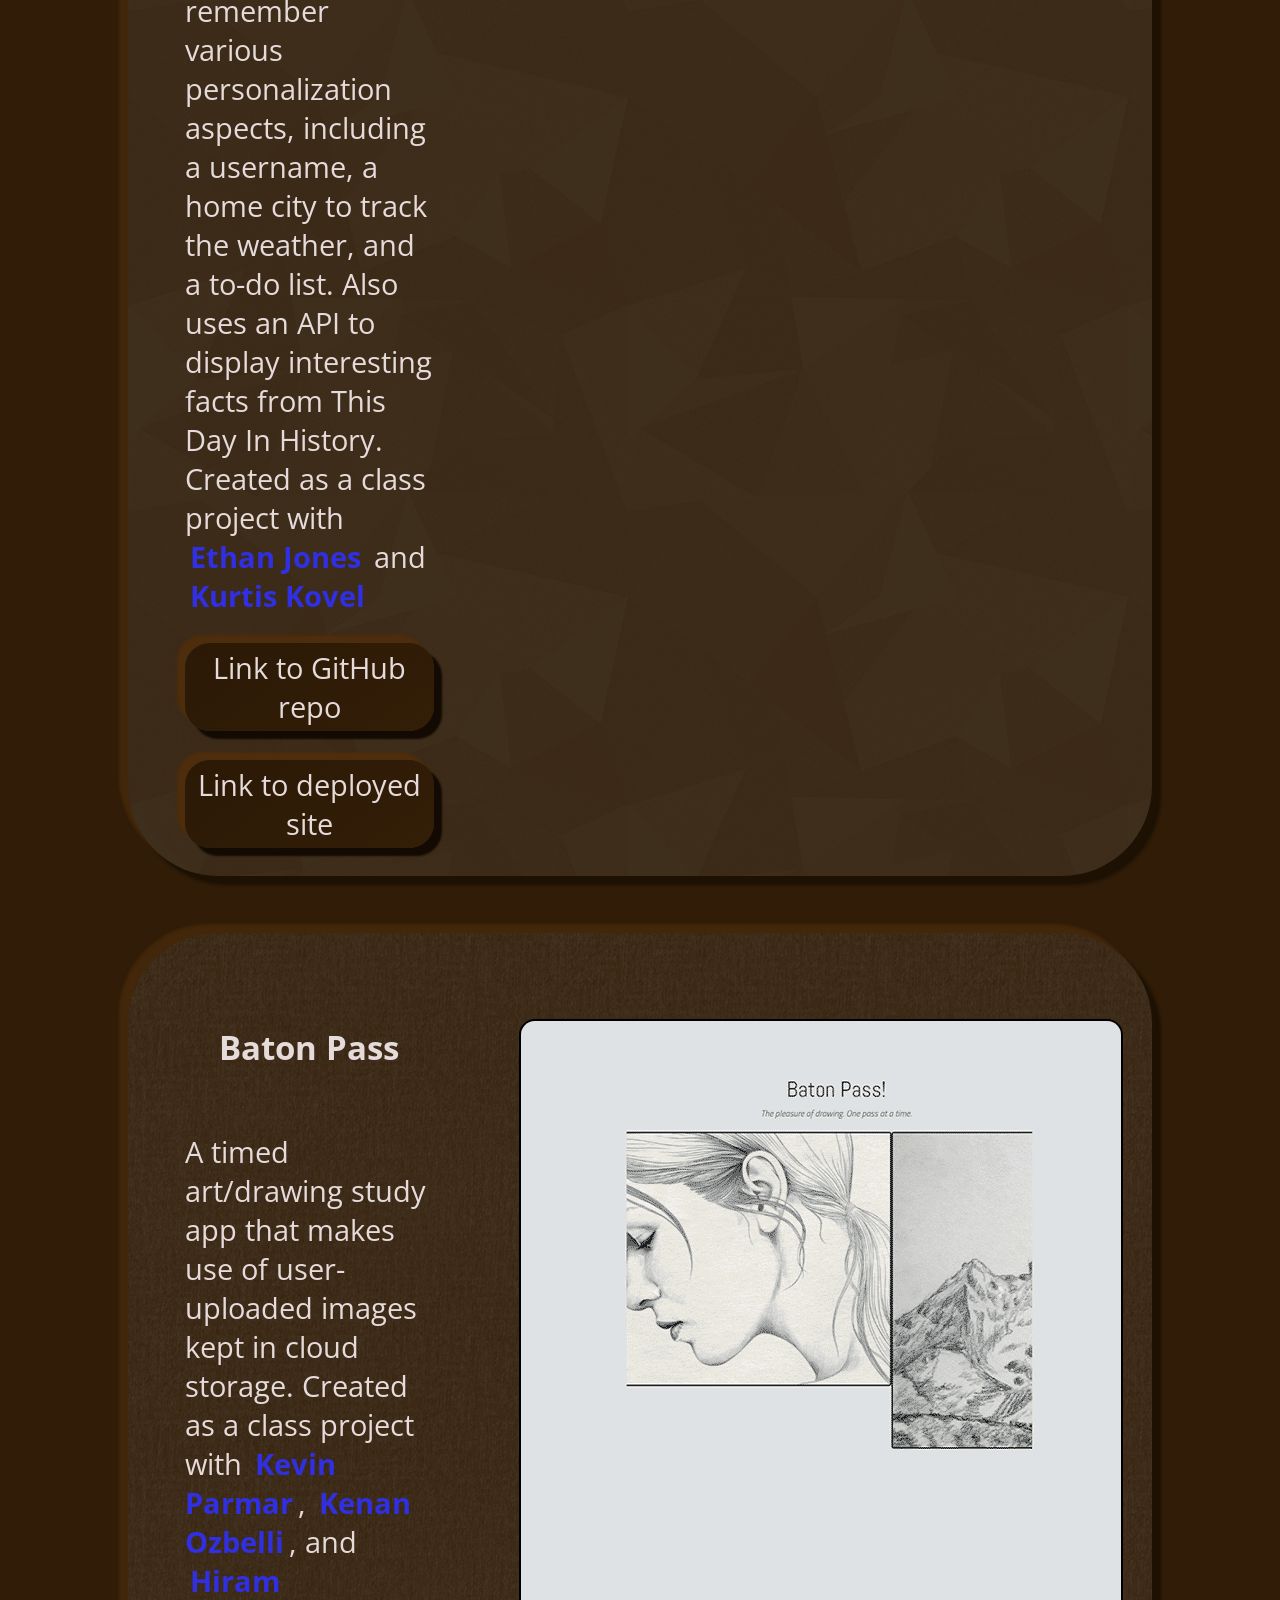
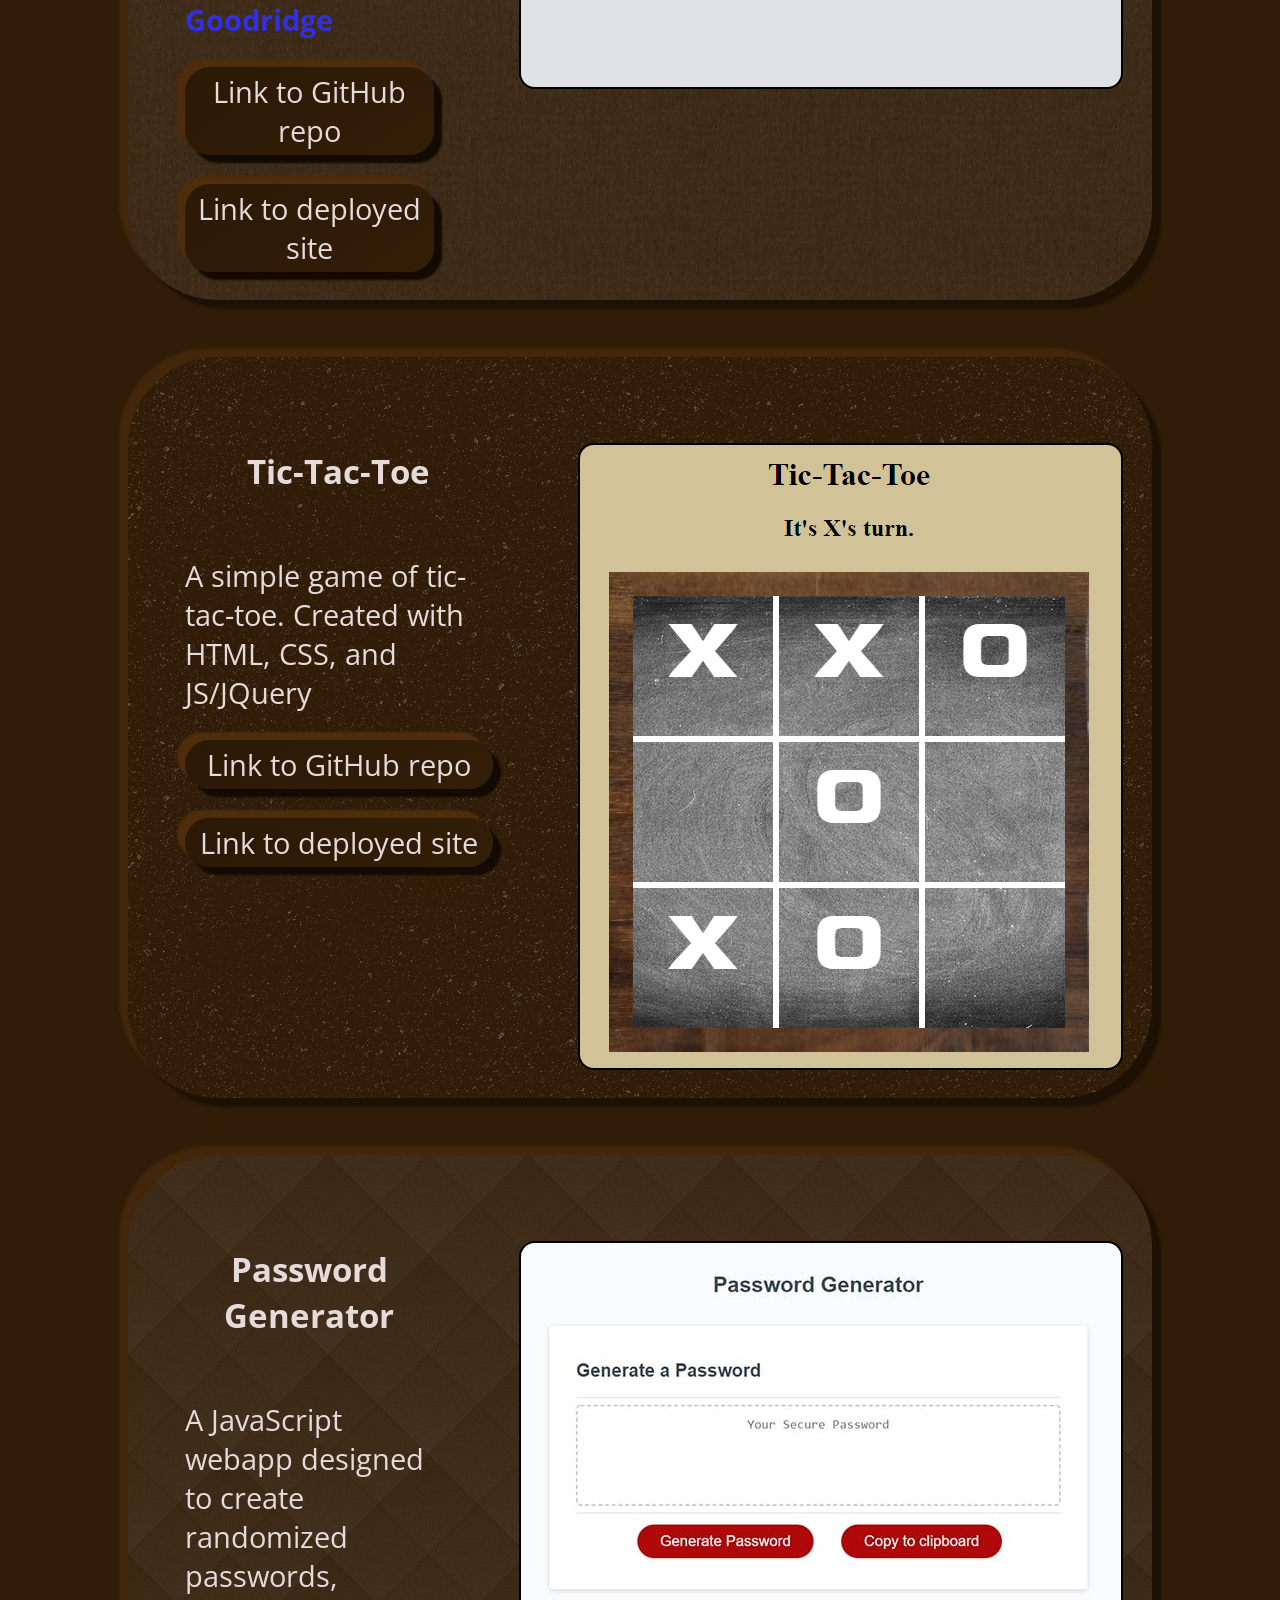
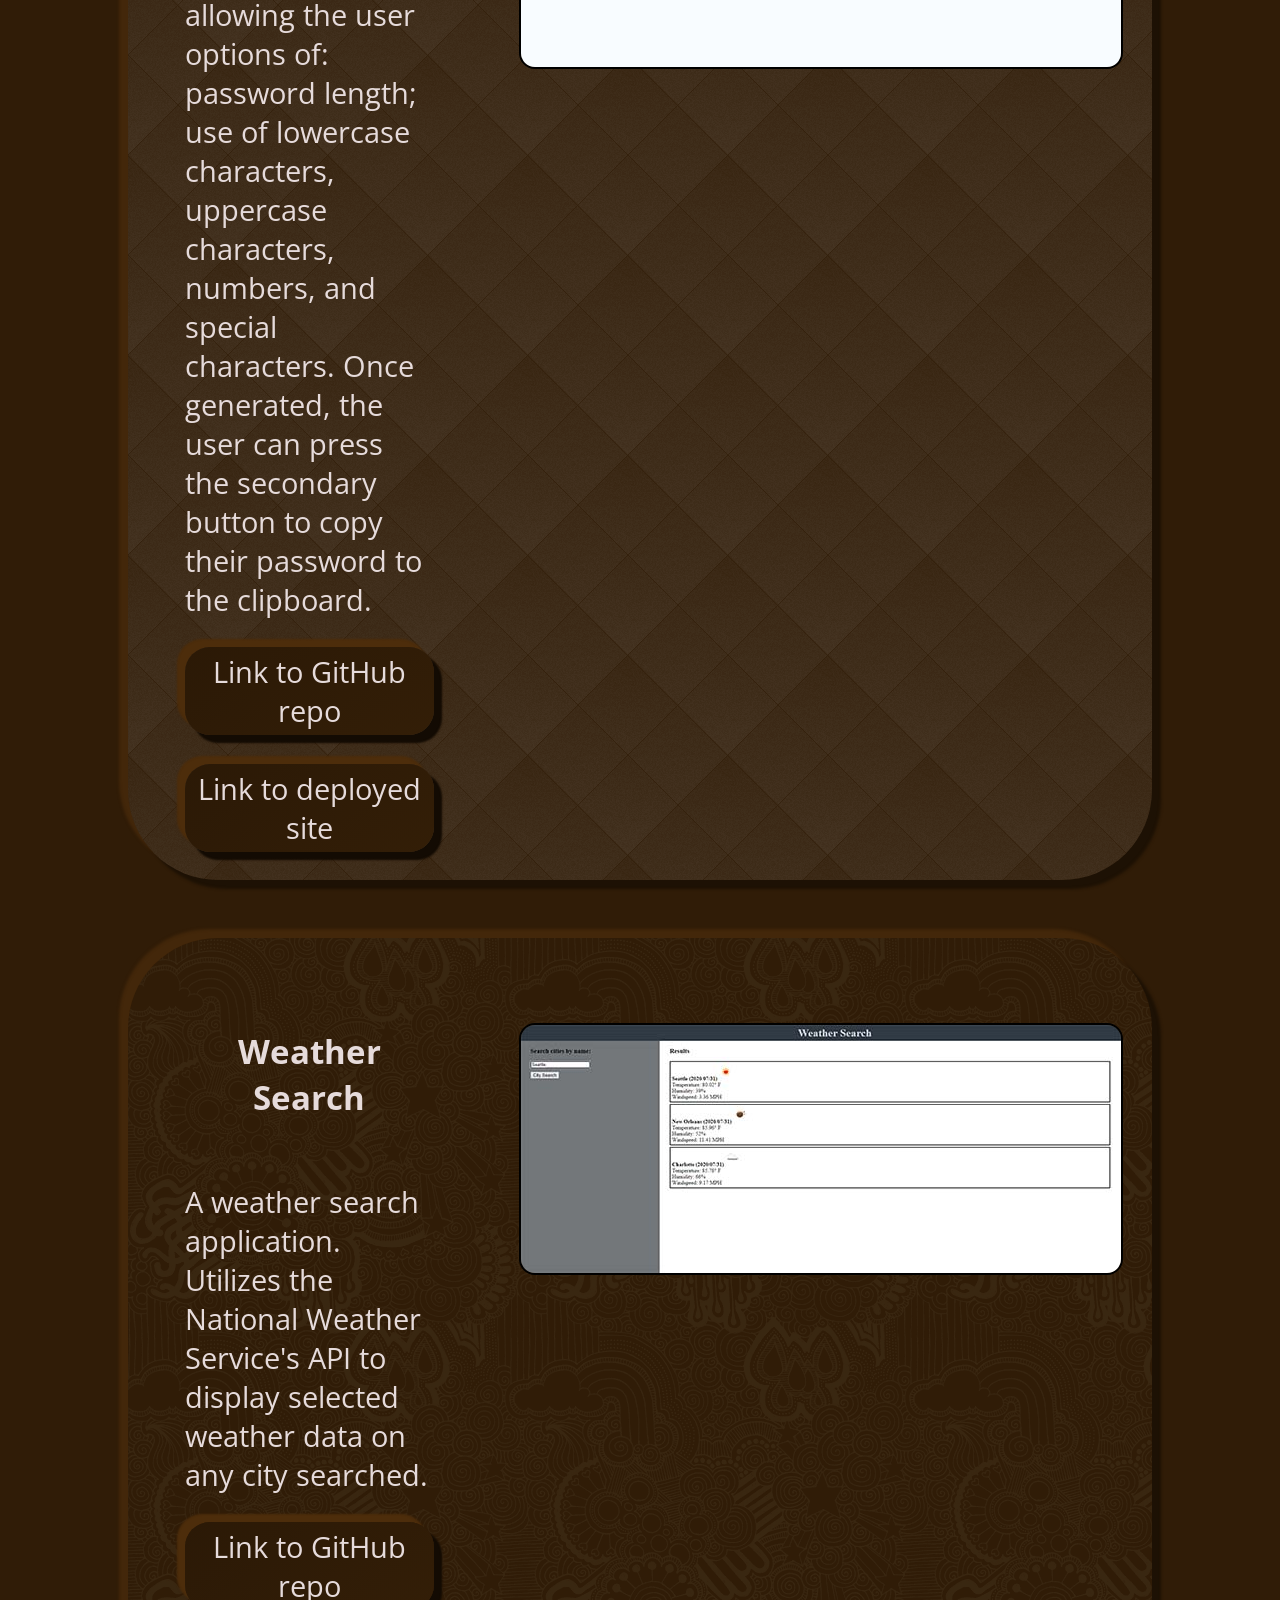
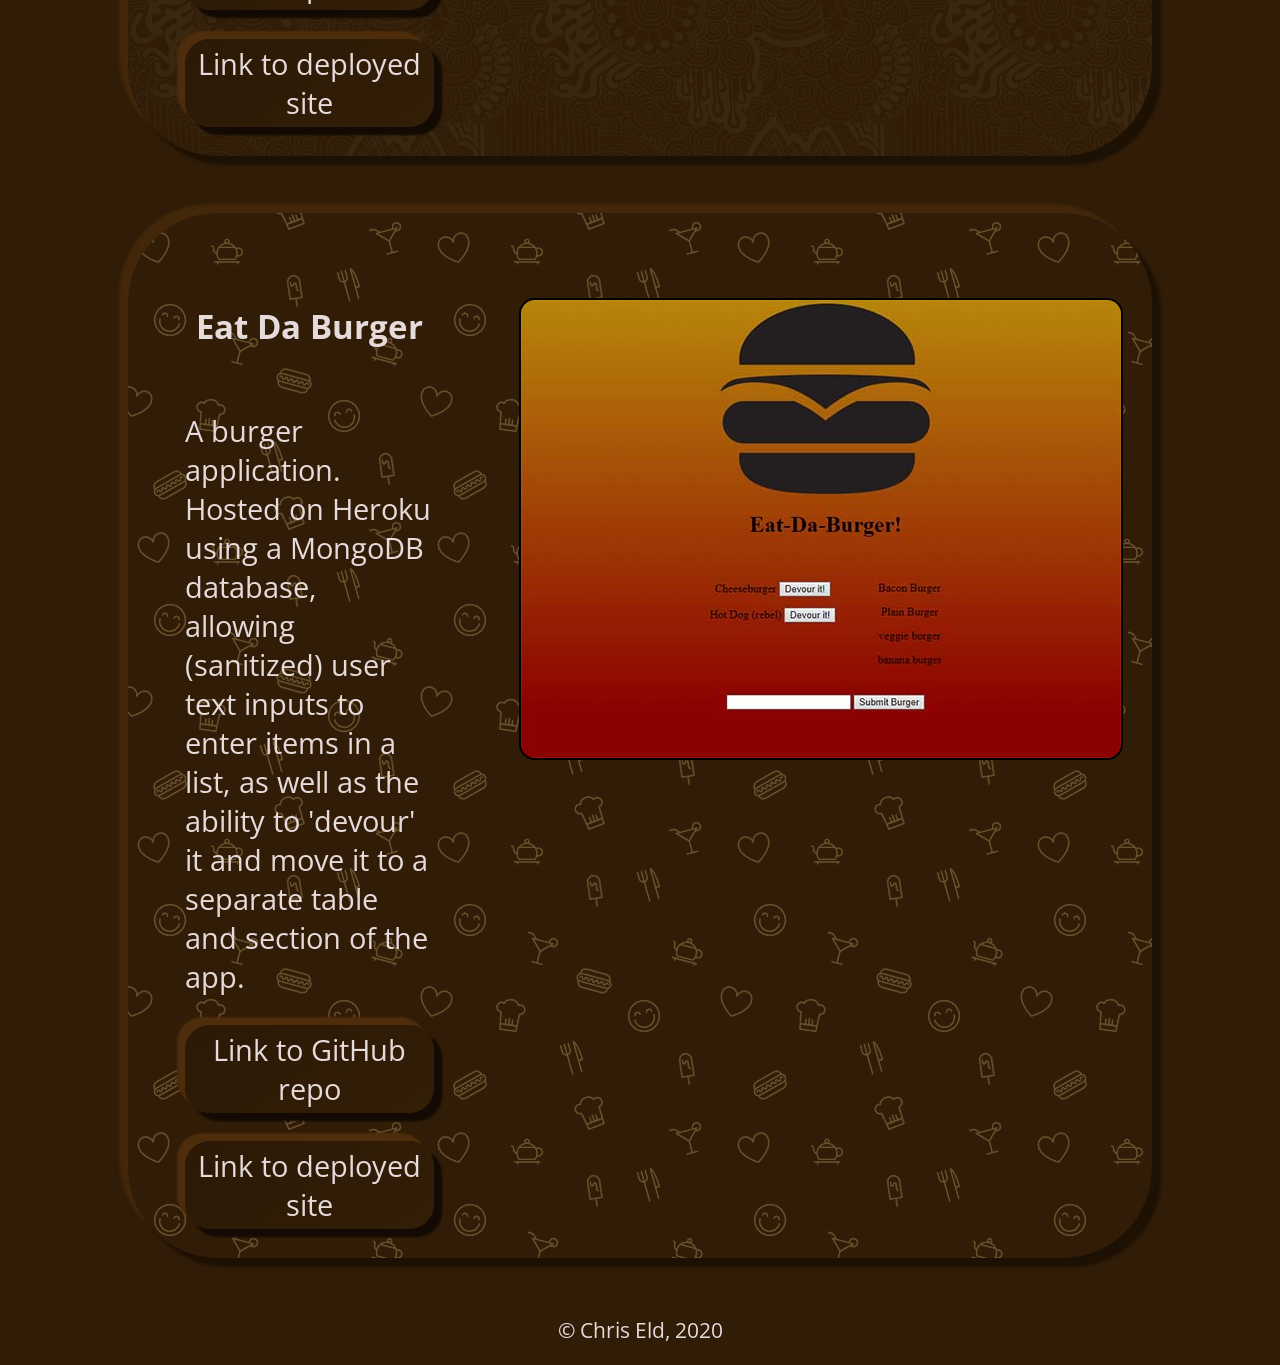
==== commit 193d4b6c: "added new background to tic-tac-toe" ====
--- a/index.html
+++ b/index.html
@@ -50,7 +50,7 @@
         <img src="./assets/img/BatonPass.gif" alt="Preview gif of Baton Pass application" class="ModuleImg">
     </div>
 
-    <div class="batonPass animation-element object-box">
+    <div class="tictactoe animation-element object-box">
         <div class="headline">
             <h3>Tic-Tac-Toe</h3>
             <p>A simple game of tic-tac-toe. Created with HTML, CSS, and JS/JQuery</p>
--- a/style.css
+++ b/style.css
@@ -153,6 +153,11 @@
     background-repeat: repeat;
 }
 
+.tictactoe {
+    background-image: url(./assets/img/asfalt-light.png);
+    background-repeat: repeat;
+}
+
 .footer {
     opacity: 1;
     text-align: center;
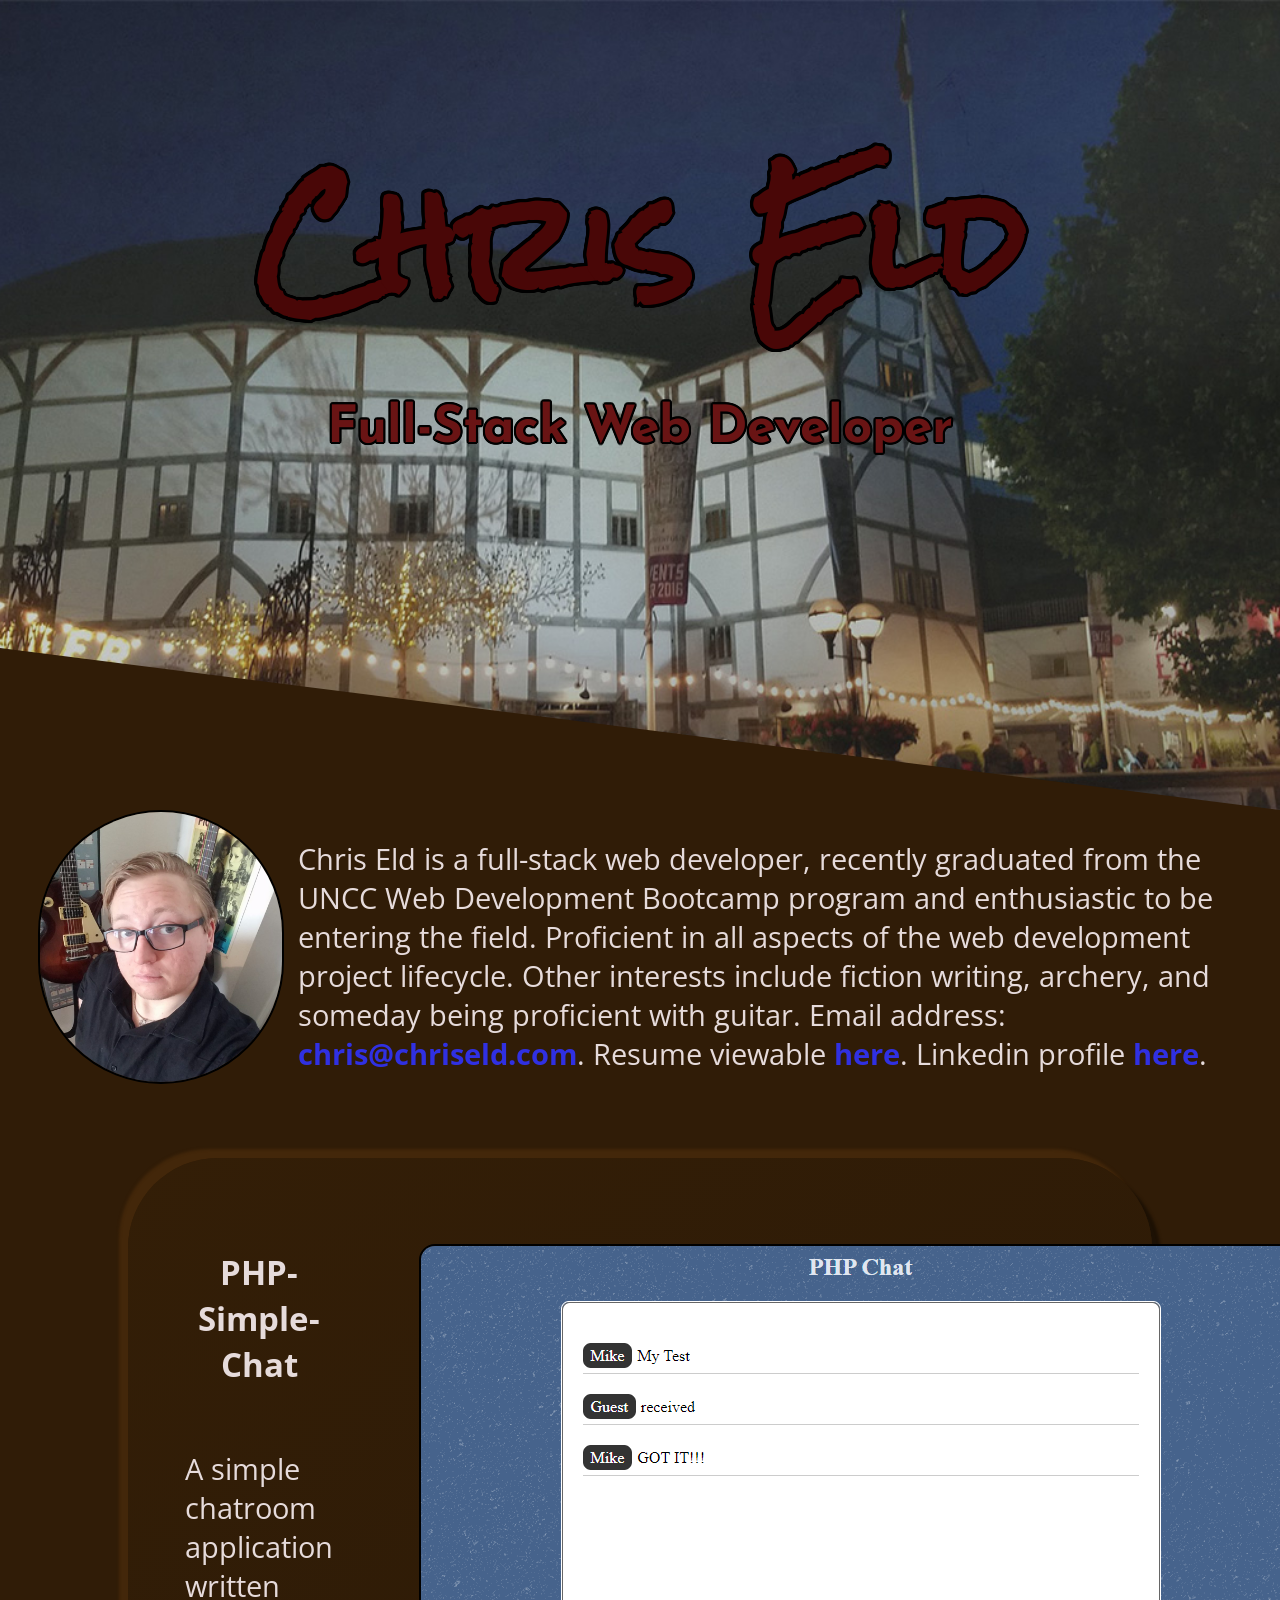
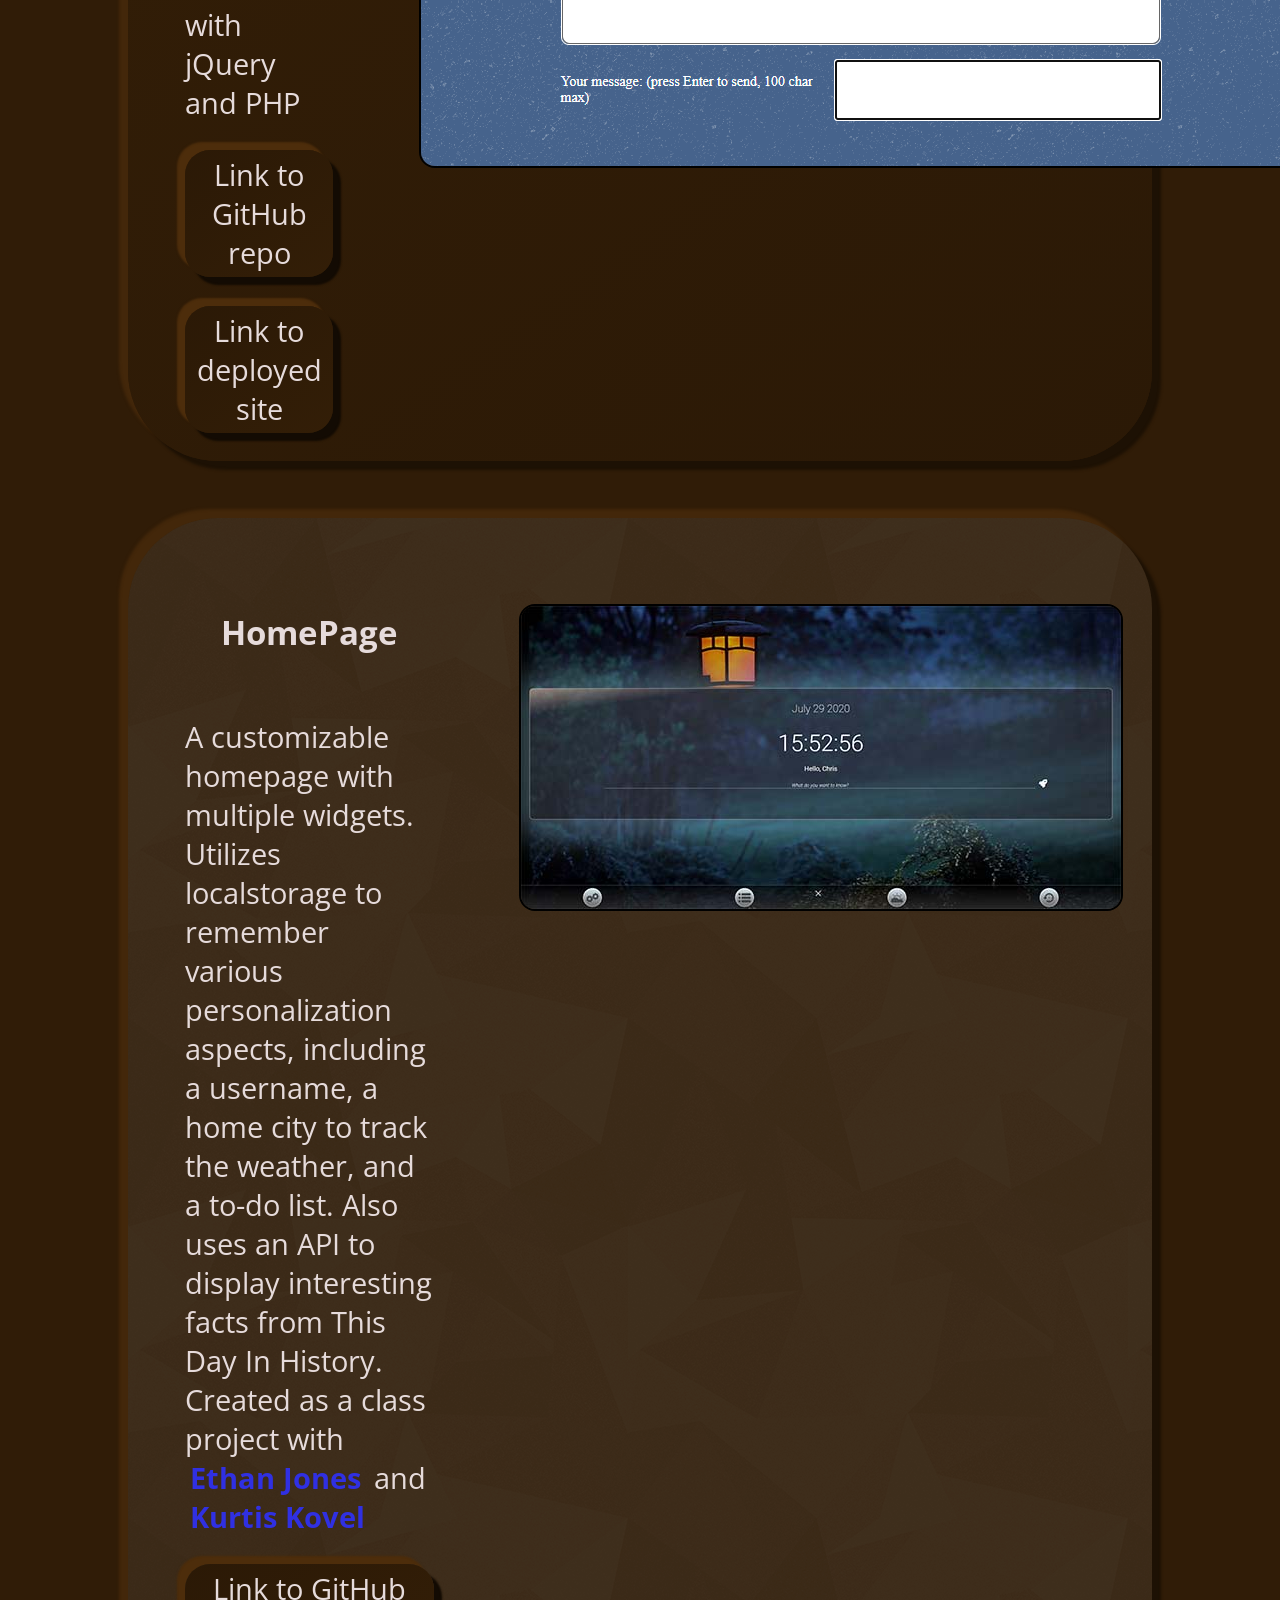
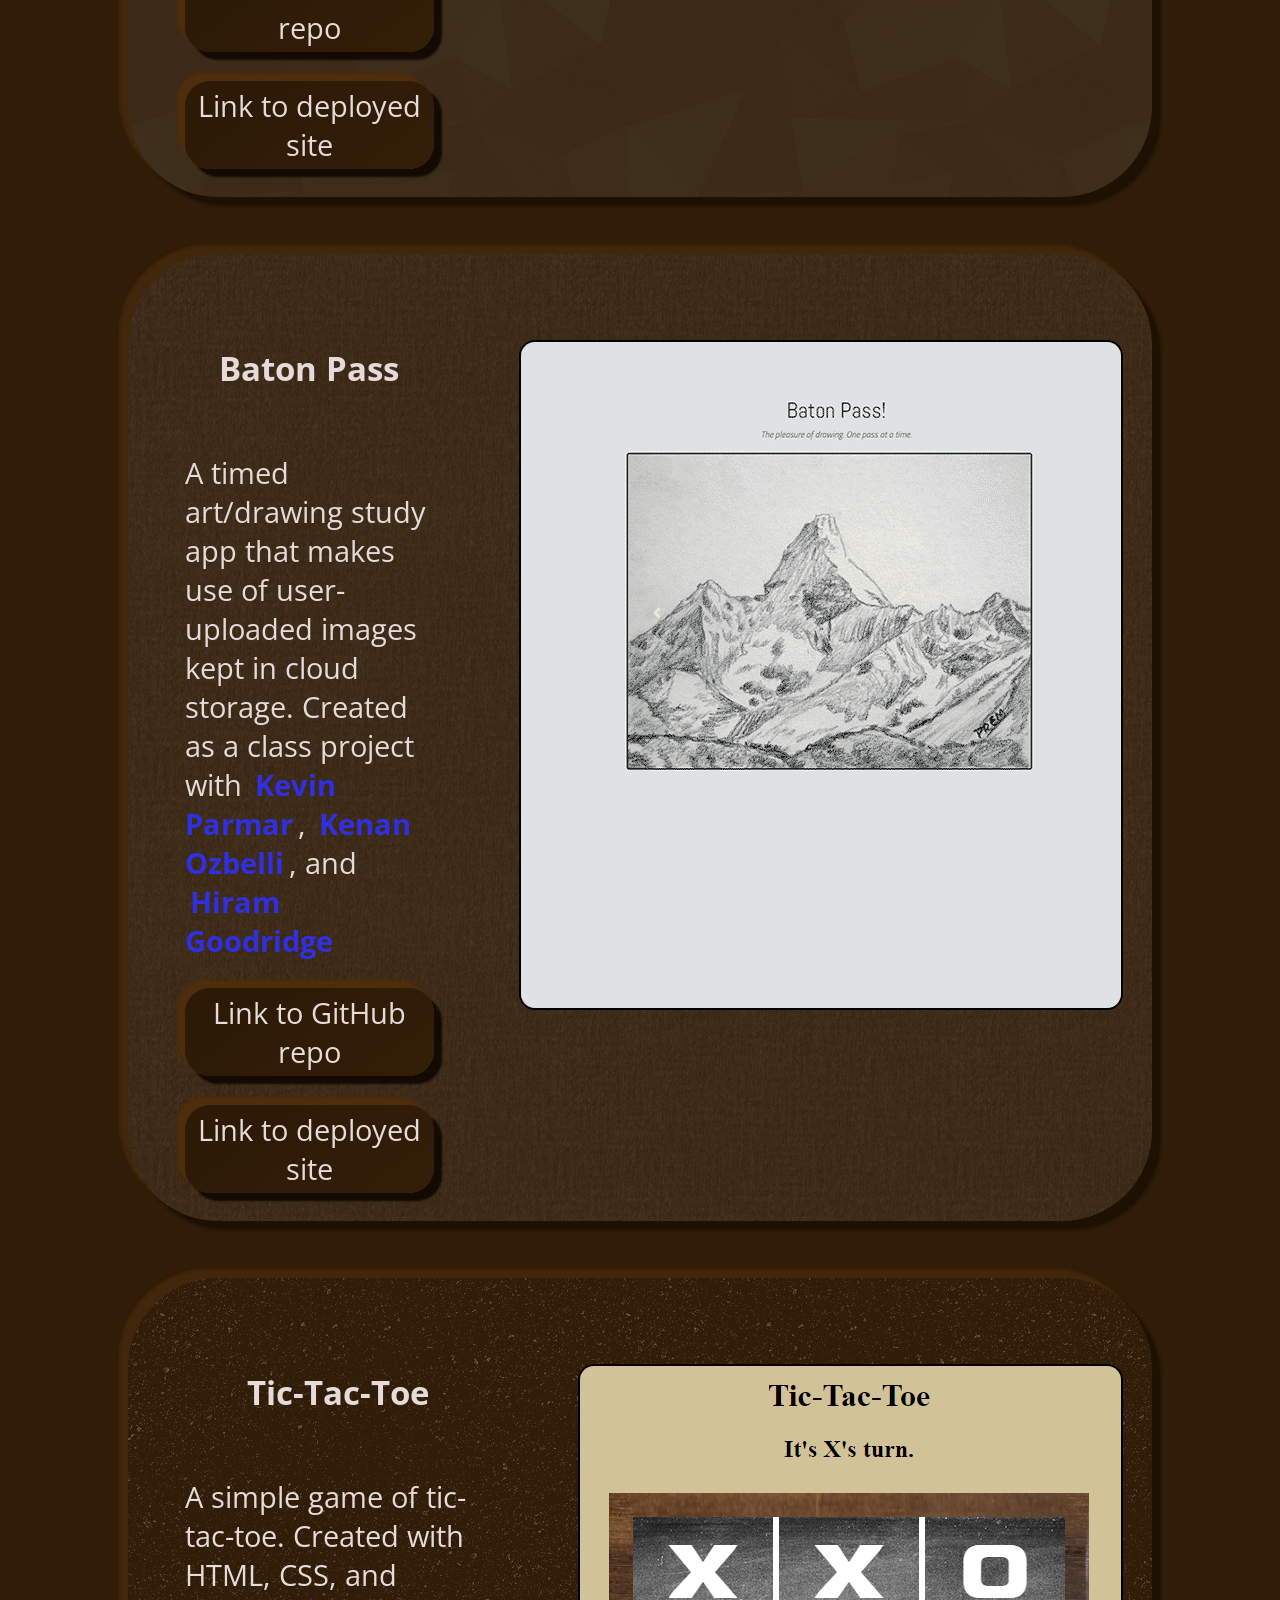
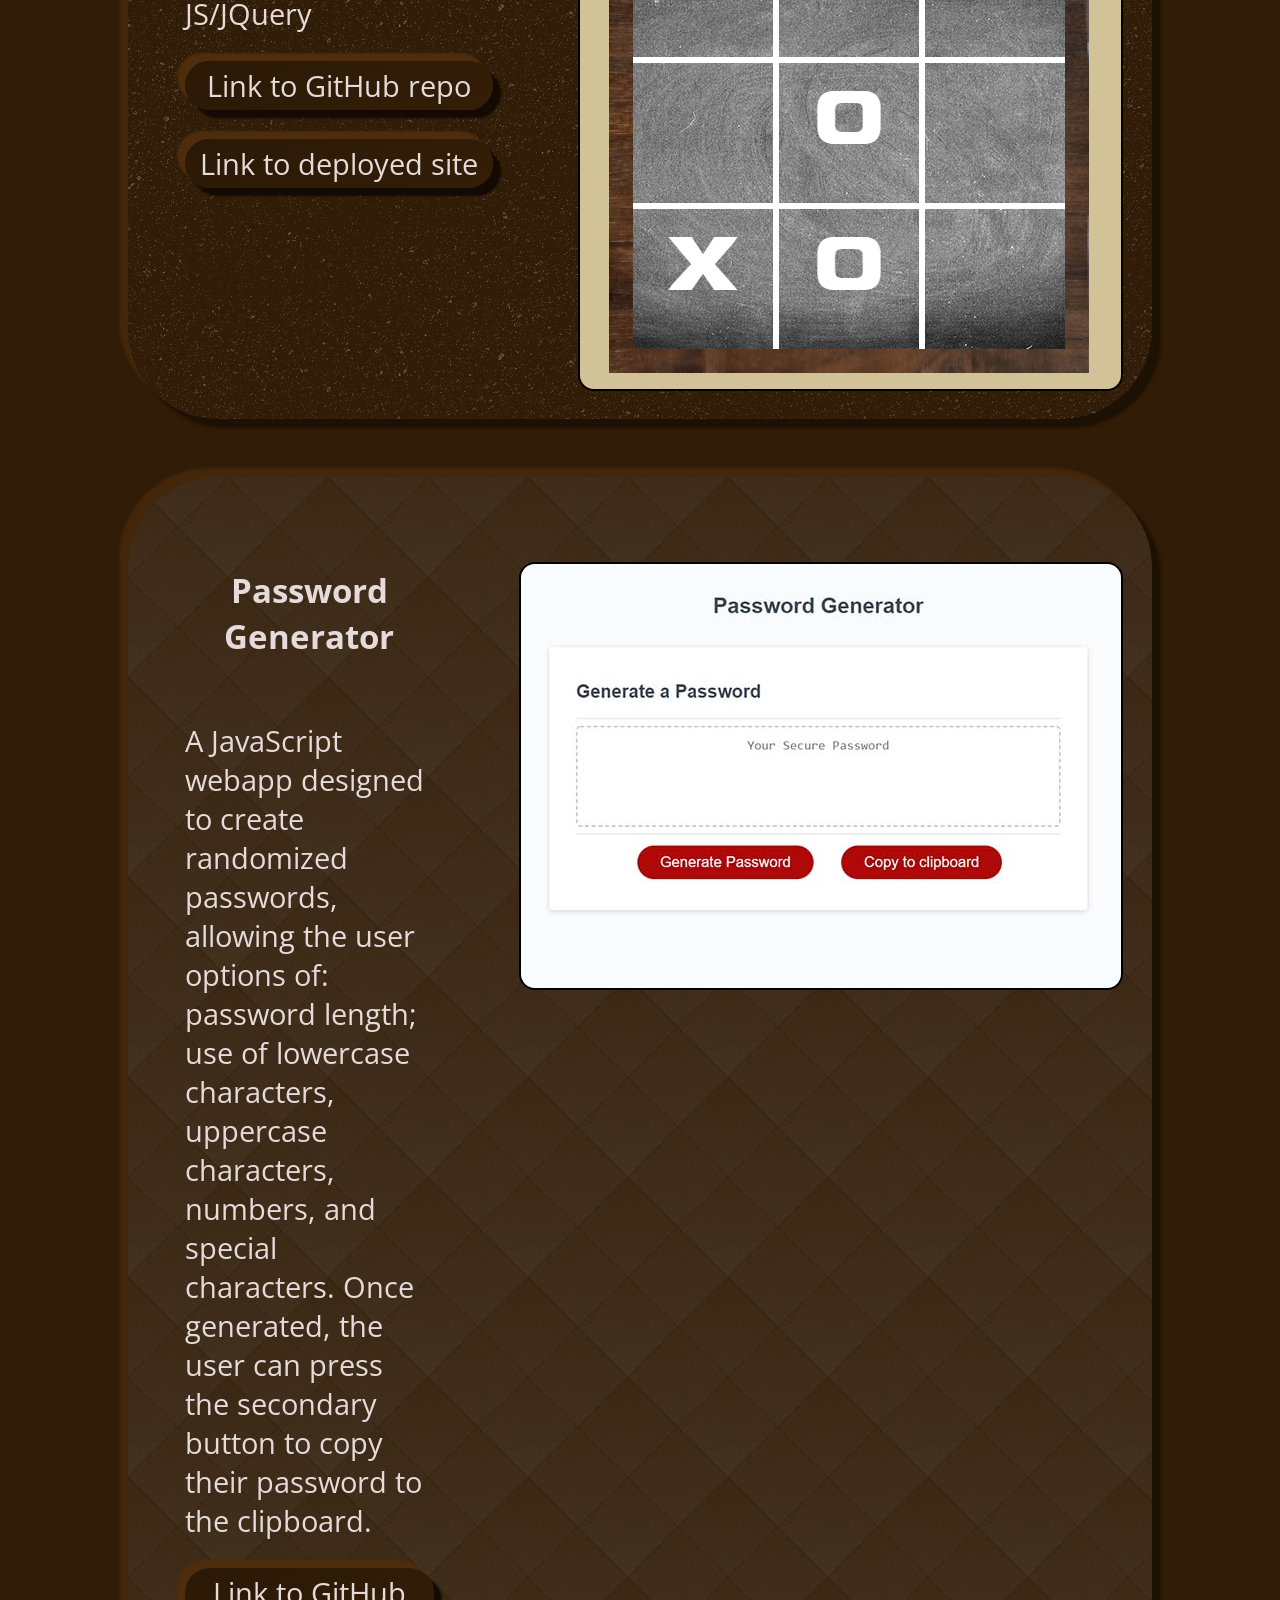
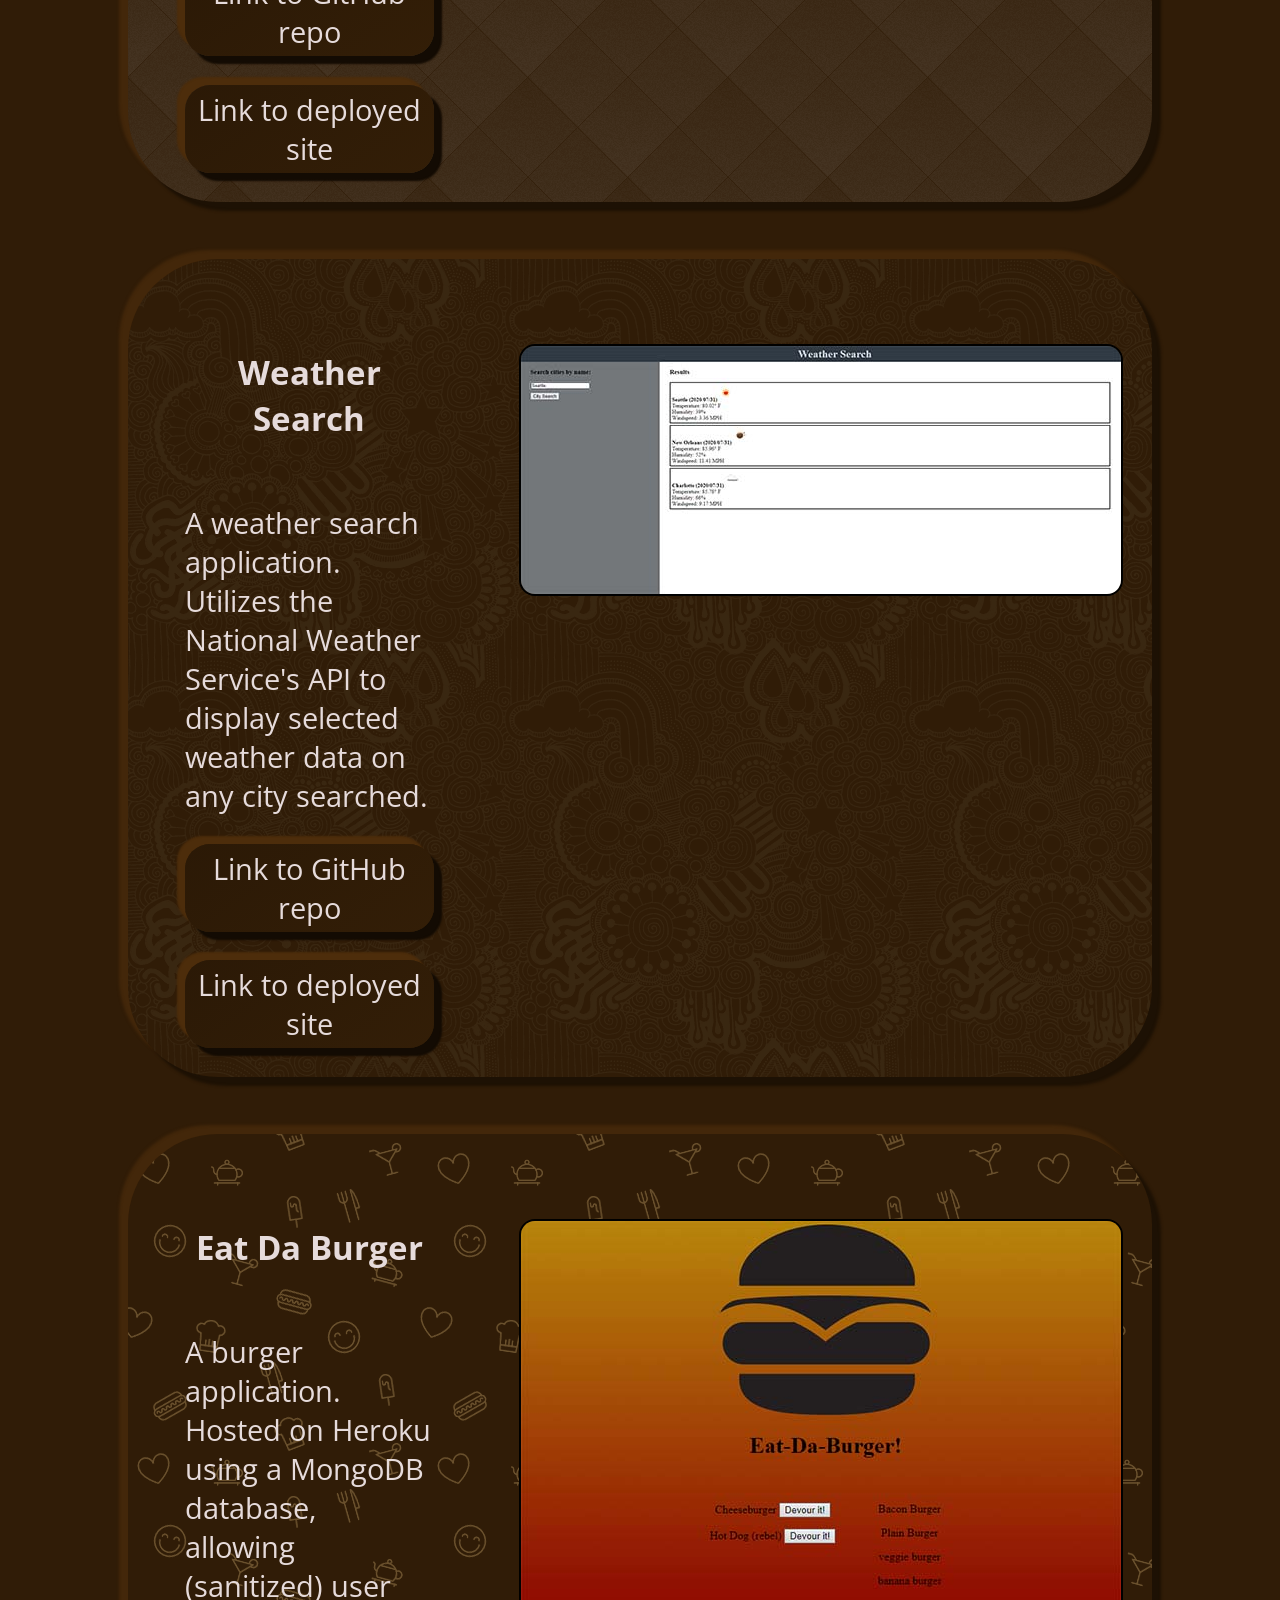
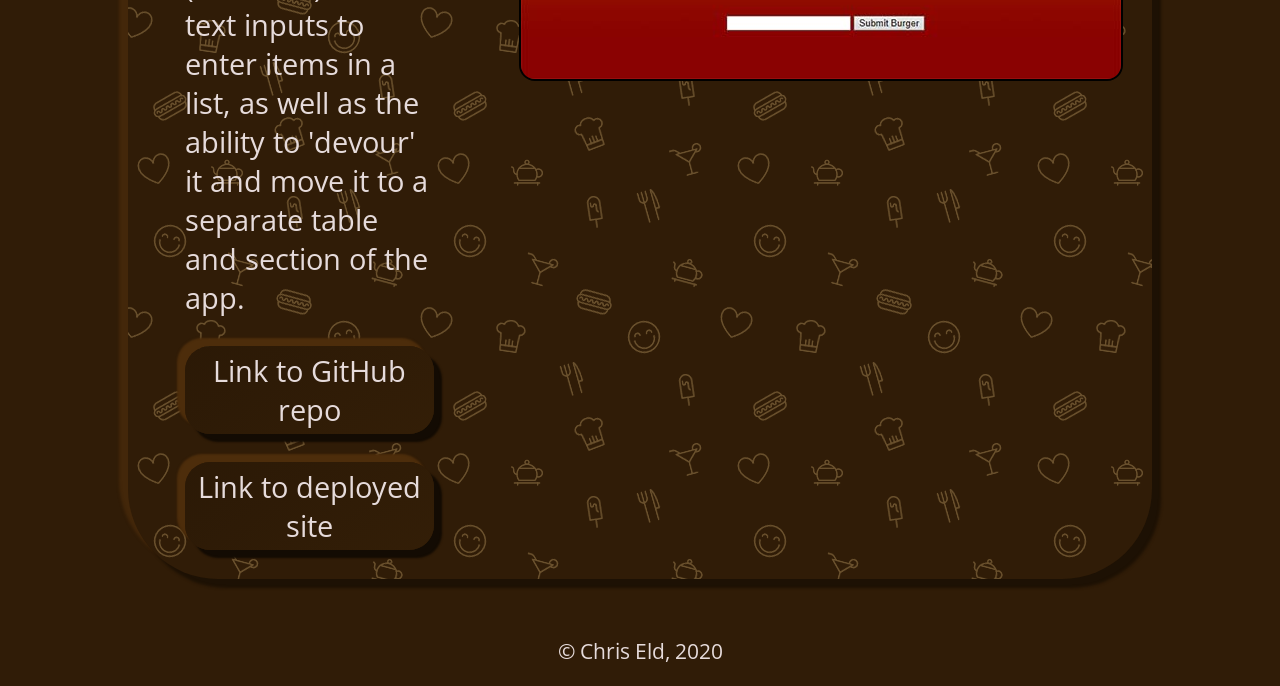
==== commit 2afda4bd: "added php-chat-app" ====
--- a/index.html
+++ b/index.html
@@ -27,9 +27,19 @@
 
     <div class="about">
         <img class="avatar" src="./assets/img/chriseld.jpg" alt="my face">
-        <p class="bio animation-element">Chris Eld is a full-stack web developer, recently graduated from the UNCC Web Development Bootcamp program and enthusiastic to enter the field. Proficient in all aspects of the web development project lifecycle, but with a particular knack for backend technologies. Other interests include fiction writing, archery, and someday being proficient with guitar. Email address: <a class="plain" href="mailto:chris@chriseld.com">chris@chriseld.com</a>. Resume viewable <a class="plain" href="http://chriseld.com/resume/resume.pdf" target="_blank">here</a>. Linkedin profile <a class="plain" href="https://www.linkedin.com/in/chris-eld-b7917a19b/" target="_blank">here</a>.</p>
+        <p class="bio animation-element">Chris Eld is a full-stack web developer, recently graduated from the UNCC Web Development Bootcamp program and enthusiastic to be entering the field. Proficient in all aspects of the web development project lifecycle. Other interests include fiction writing, archery, and someday being proficient with guitar. Email address: <a class="plain" href="mailto:chris@chriseld.com">chris@chriseld.com</a>. Resume viewable <a class="plain" href="http://chriseld.com/resume/resume.pdf" target="_blank">here</a>. Linkedin profile <a class="plain" href="https://www.linkedin.com/in/chris-eld-b7917a19b/" target="_blank">here</a>.</p>
     </div>
 
+    <div class="chat animation-element object-box">
+        <div class="headline">
+            <h3>PHP-Simple-Chat</h3>
+            <p>A simple chatroom application written with jQuery and PHP</p>
+            <a href="https://github.com/chriseld/php-chat-app" target="_blank">Link to GitHub repo</a>
+            <a href="https://chriseld.com/php-chat-app/index.php" target="_blank">Link to deployed site</a>
+        </div>
+        <img src="./assets/img/chatapp.png" alt="Preview image of chat application" class="ModuleImg">
+    </div>
+    
     <div class="homePage animation-element object-box">
         <div class="headline">
             <h3>HomePage</h3>
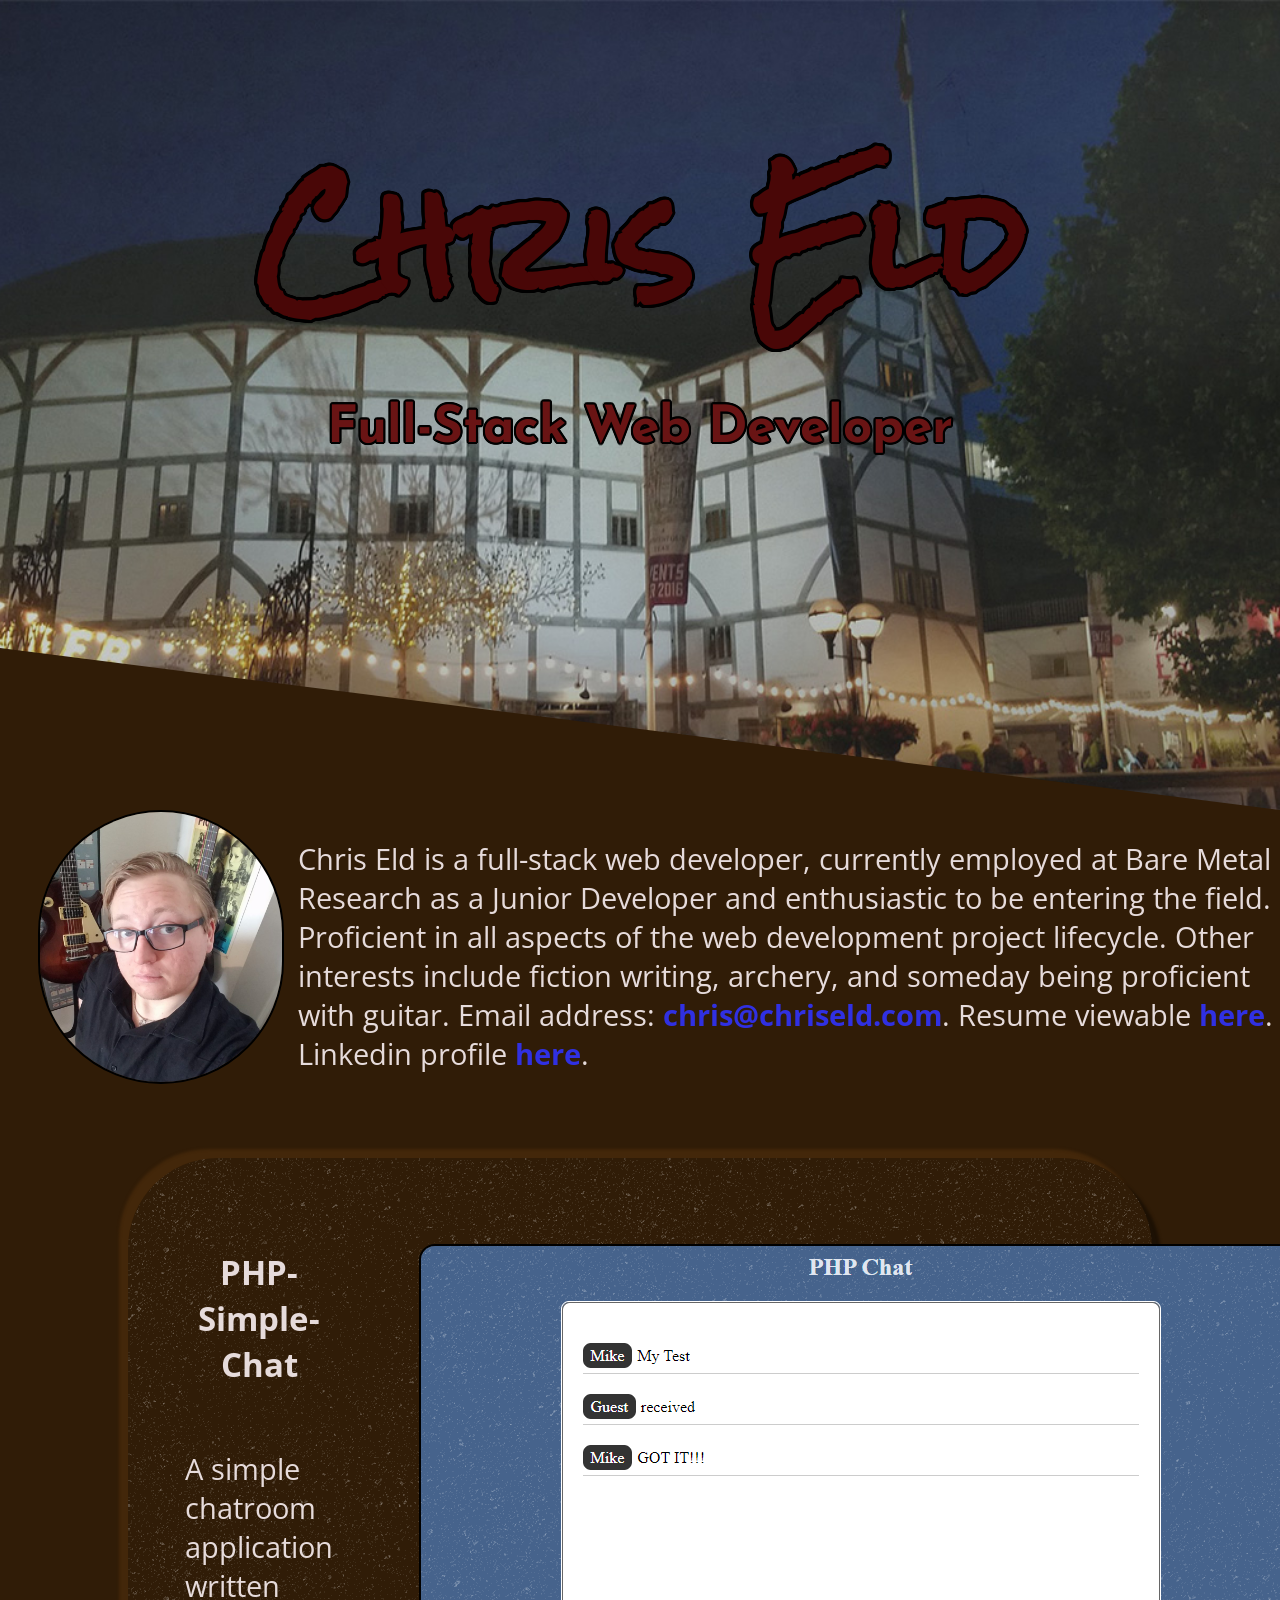
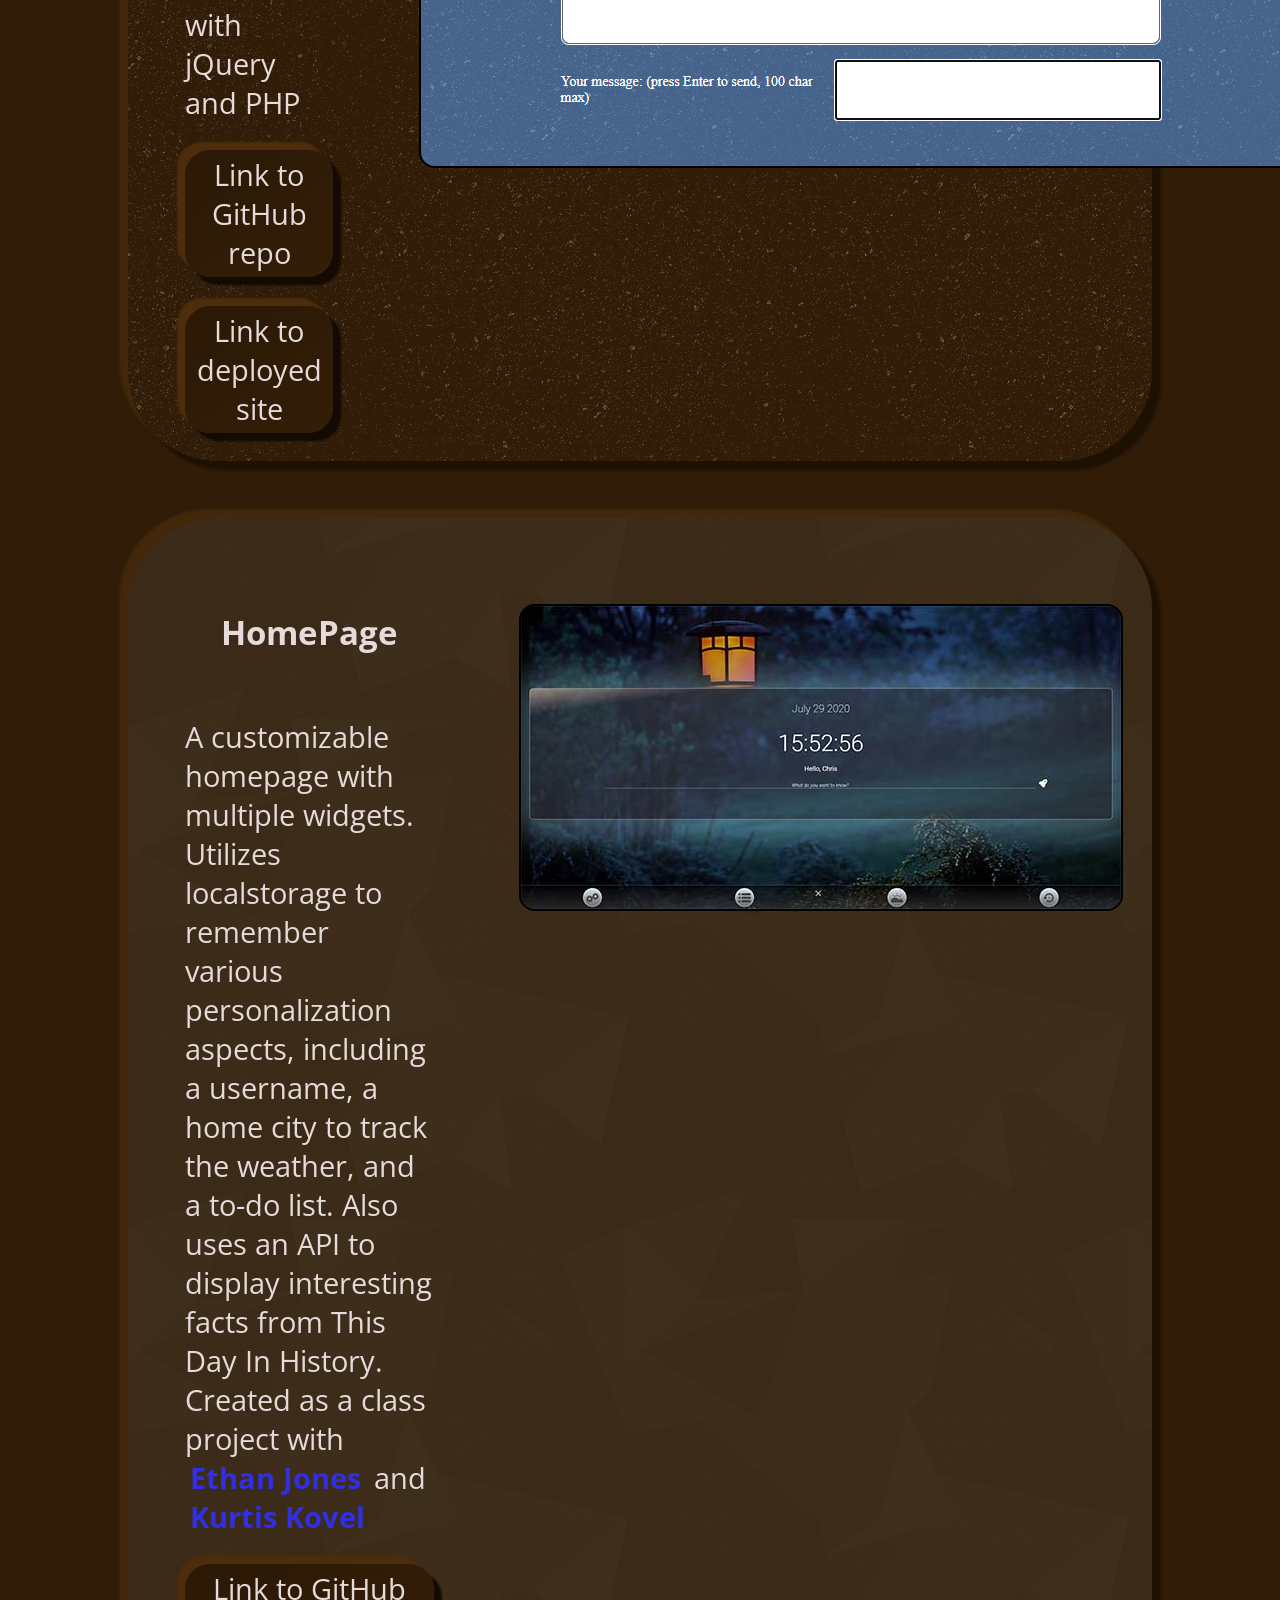
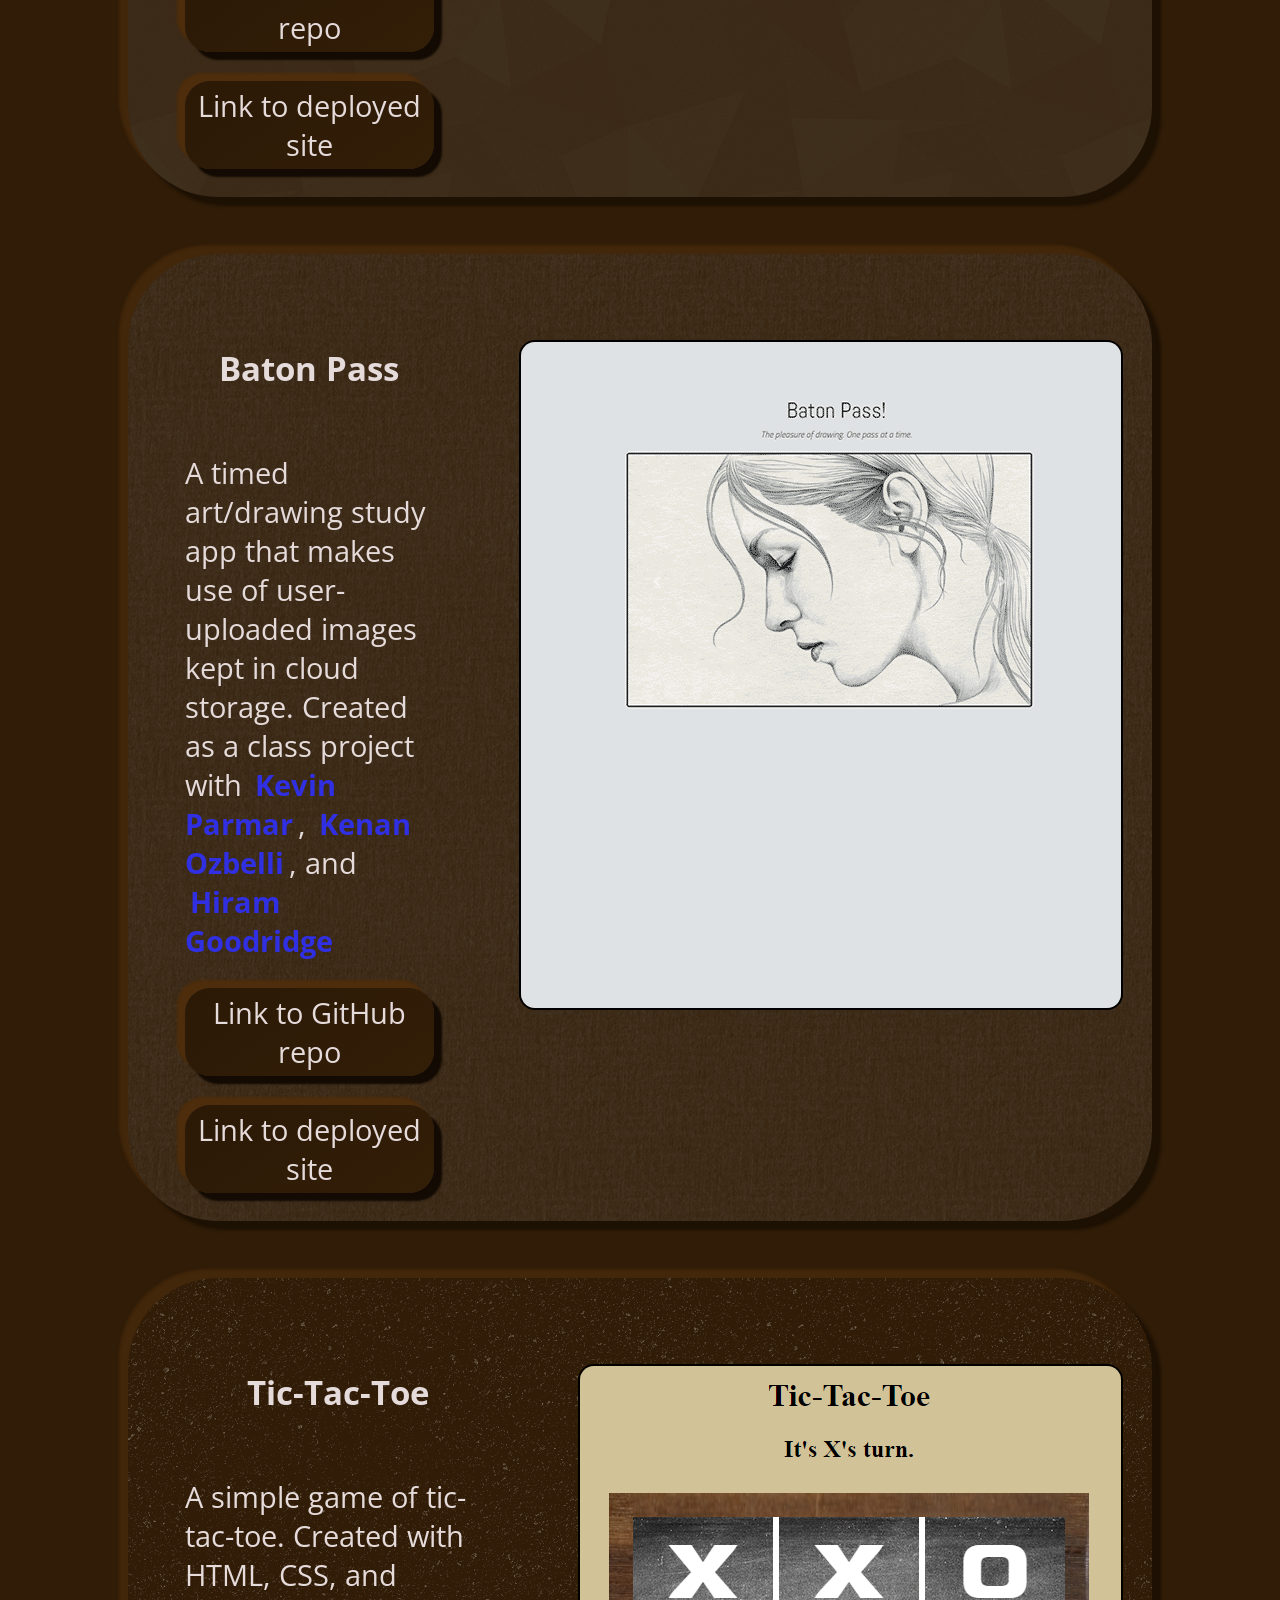
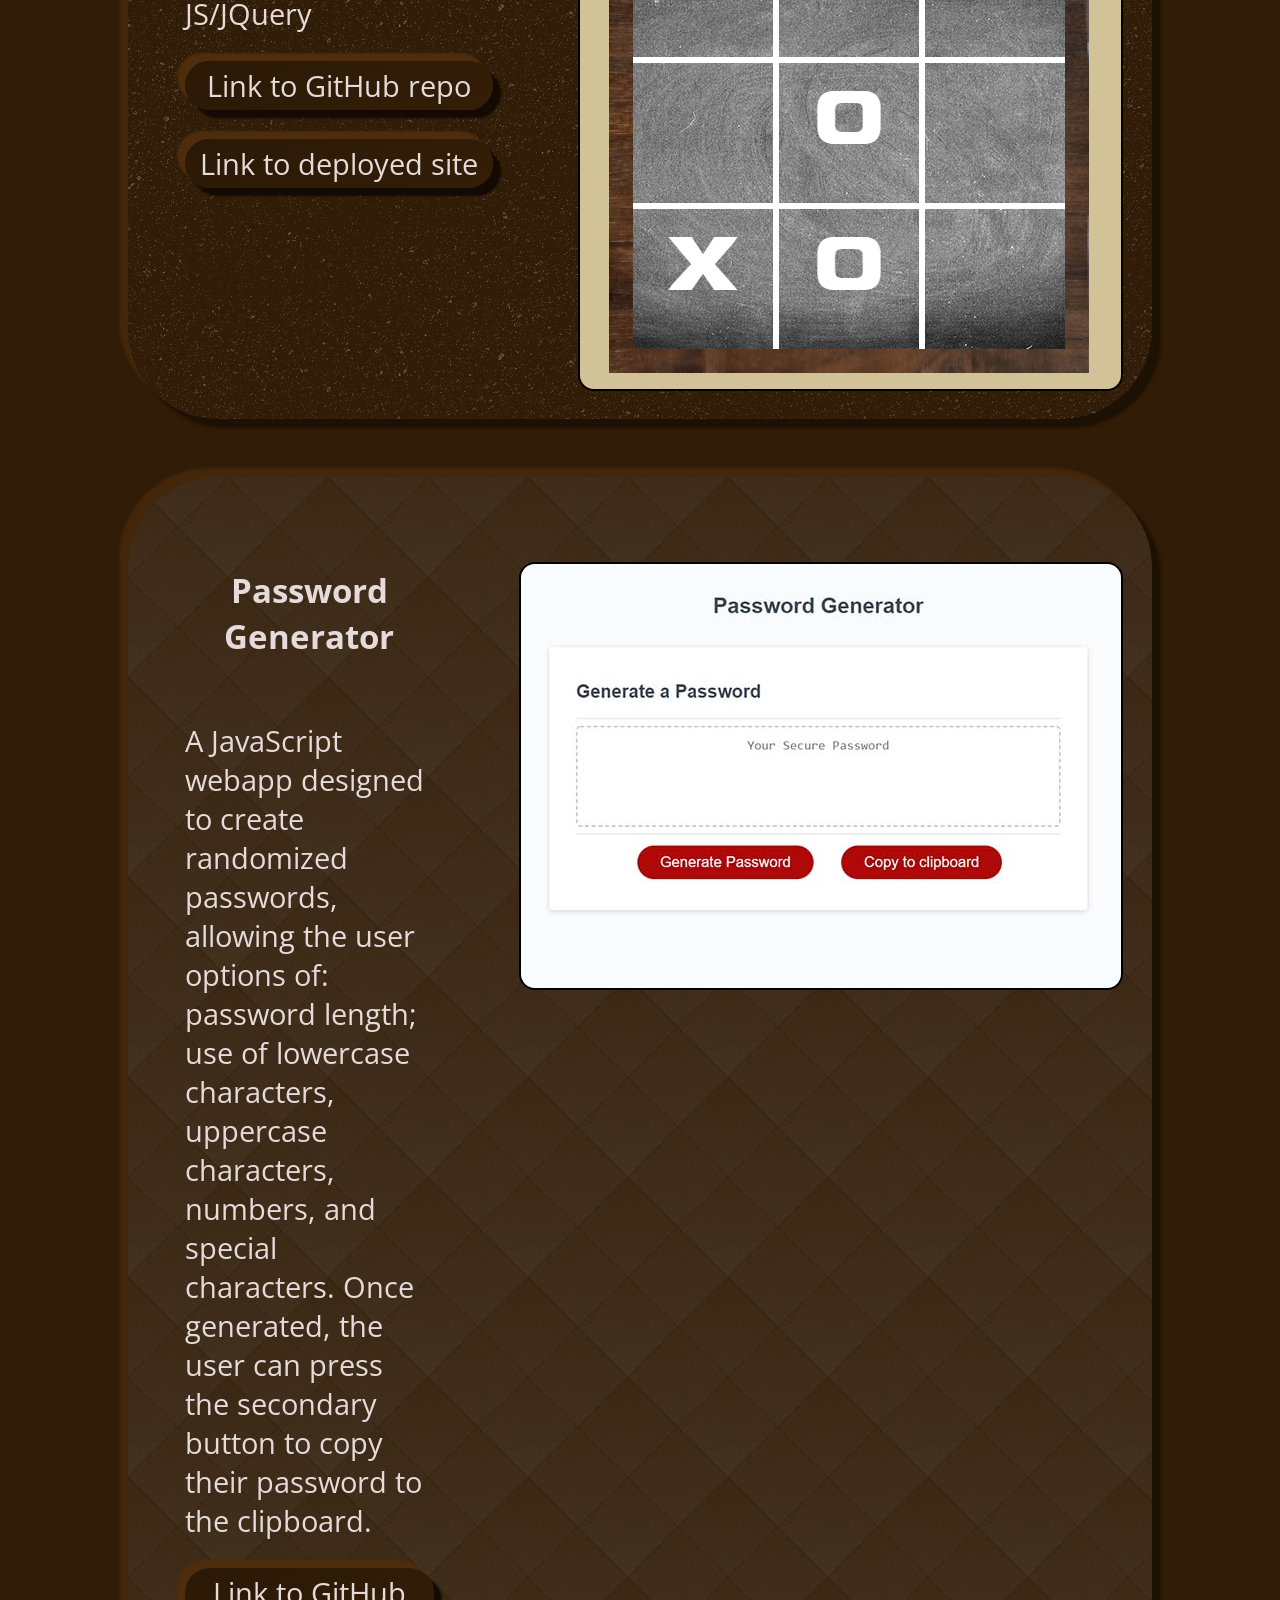
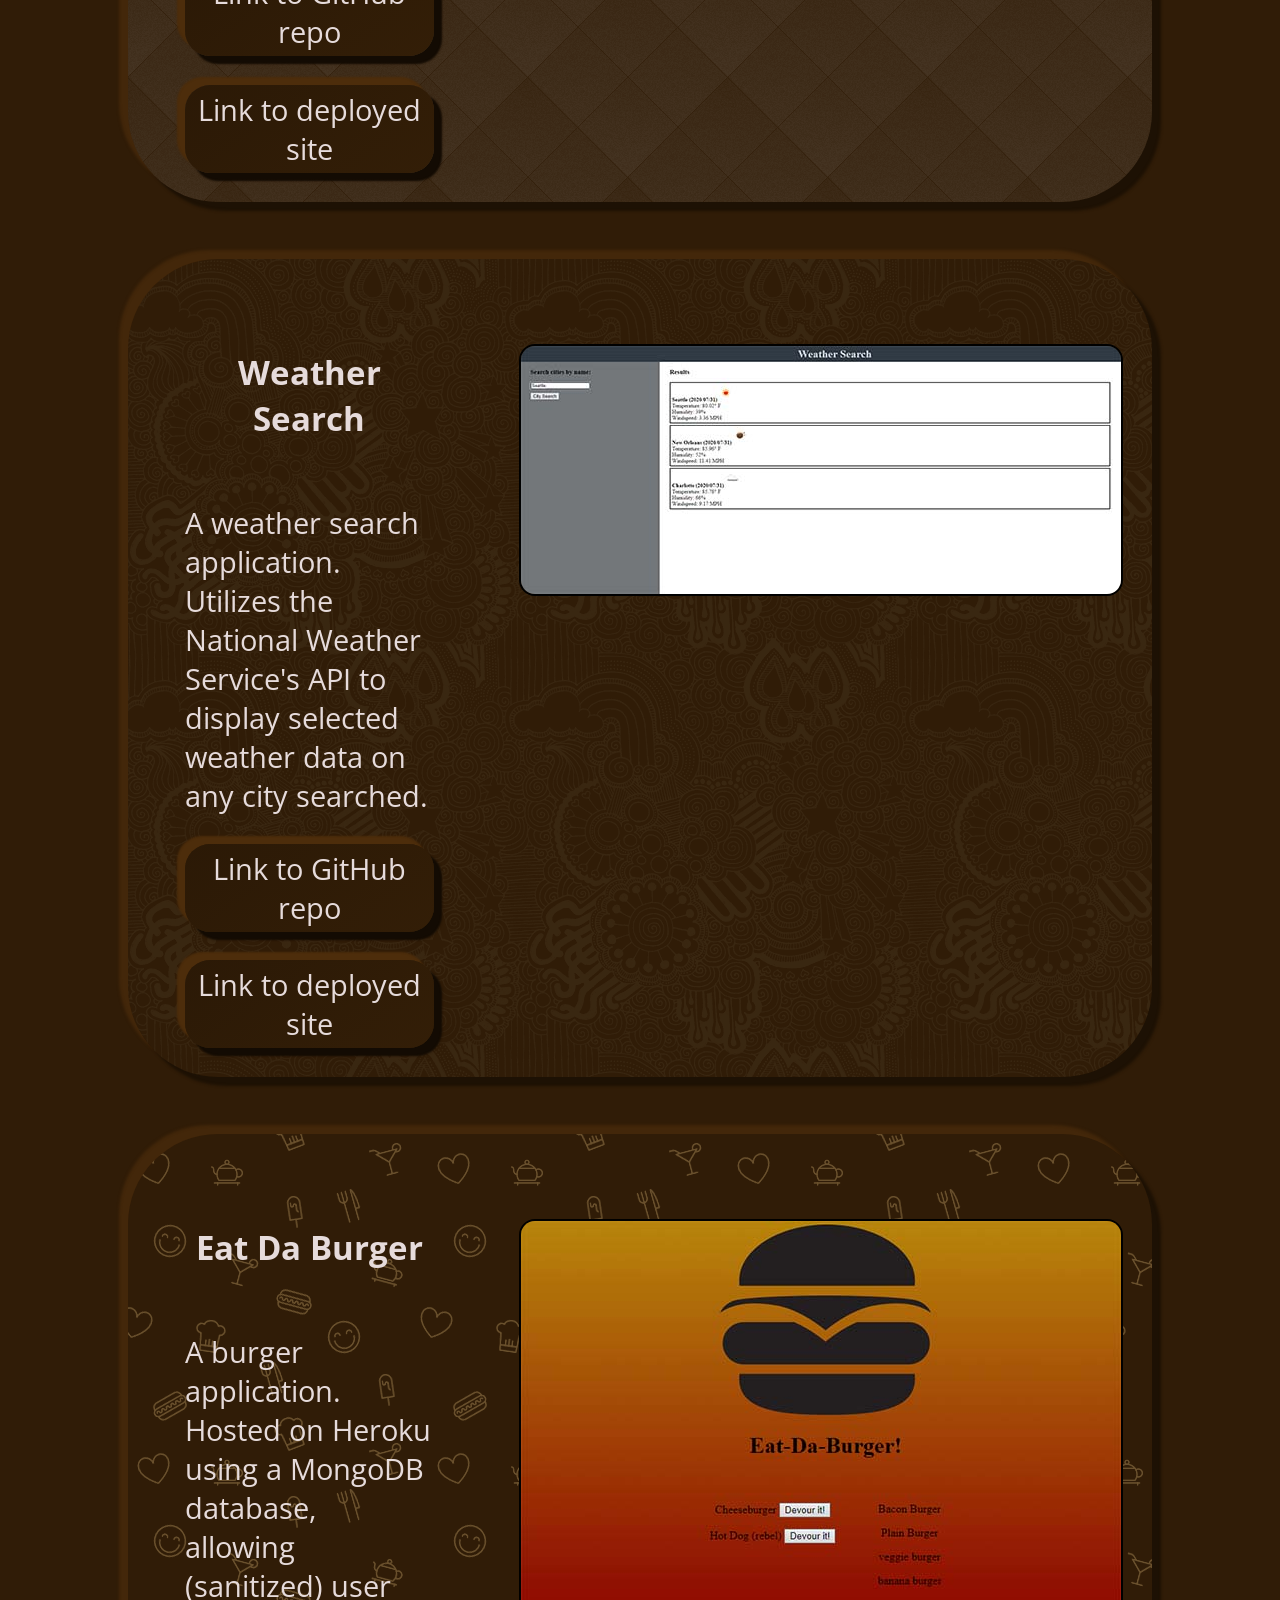
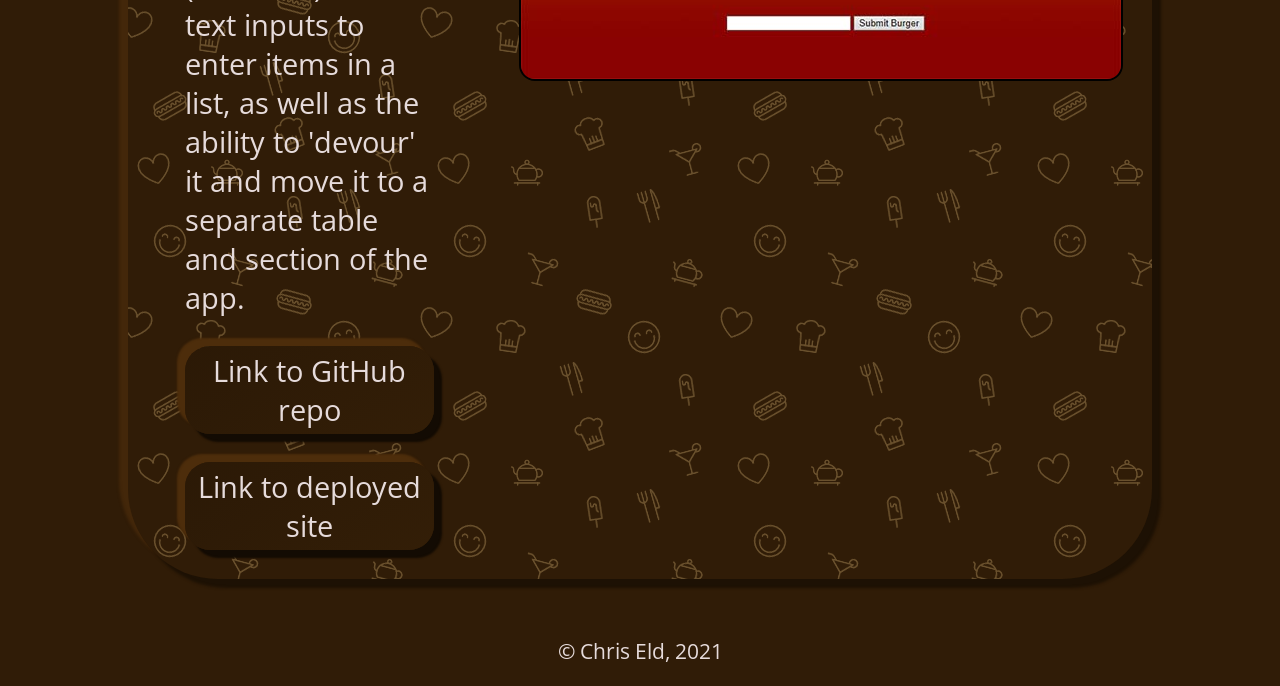
==== commit c5ad7153: "added background for chatapp module, fixed a link" ====
--- a/index.html
+++ b/index.html
@@ -27,7 +27,7 @@
 
     <div class="about">
         <img class="avatar" src="./assets/img/chriseld.jpg" alt="my face">
-        <p class="bio animation-element">Chris Eld is a full-stack web developer, recently graduated from the UNCC Web Development Bootcamp program and enthusiastic to be entering the field. Proficient in all aspects of the web development project lifecycle. Other interests include fiction writing, archery, and someday being proficient with guitar. Email address: <a class="plain" href="mailto:chris@chriseld.com">chris@chriseld.com</a>. Resume viewable <a class="plain" href="http://chriseld.com/resume/resume.pdf" target="_blank">here</a>. Linkedin profile <a class="plain" href="https://www.linkedin.com/in/chris-eld-b7917a19b/" target="_blank">here</a>.</p>
+        <p class="bio animation-element">Chris Eld is a full-stack web developer, currently employed at Bare Metal Research as a Junior Developer and enthusiastic to be entering the field. Proficient in all aspects of the web development project lifecycle. Other interests include fiction writing, archery, and someday being proficient with guitar. Email address: <a class="plain" href="mailto:chris@chriseld.com">chris@chriseld.com</a>. Resume viewable <a class="plain" href="http://chriseld.com/resume/resume.pdf" target="_blank">here</a>. Linkedin profile <a class="plain" href="https://www.linkedin.com/in/chris-eld-b7917a19b/" target="_blank">here</a>.</p>
     </div>
 
     <div class="chat animation-element object-box">
@@ -35,7 +35,7 @@
             <h3>PHP-Simple-Chat</h3>
             <p>A simple chatroom application written with jQuery and PHP</p>
             <a href="https://github.com/chriseld/php-chat-app" target="_blank">Link to GitHub repo</a>
-            <a href="https://chriseld.com/php-chat-app/index.php" target="_blank">Link to deployed site</a>
+            <a href="https://chriseld.com/php-chat-app/index.html" target="_blank">Link to deployed site</a>
         </div>
         <img src="./assets/img/chatapp.png" alt="Preview image of chat application" class="ModuleImg">
     </div>
@@ -101,7 +101,7 @@
     </div>
 
     <div class="footer">
-        <p>&copy; Chris Eld, 2020</p>
+        <p>&copy; Chris Eld, 2021</p>
     </div>
 
     </main>
--- a/style.css
+++ b/style.css
@@ -158,6 +158,11 @@
     background-repeat: repeat;
 }
 
+.chat {
+    background-image: url(./assets/img/chatappbg.png);
+    background-repeat: repeat;
+}
+
 .footer {
     opacity: 1;
     text-align: center;
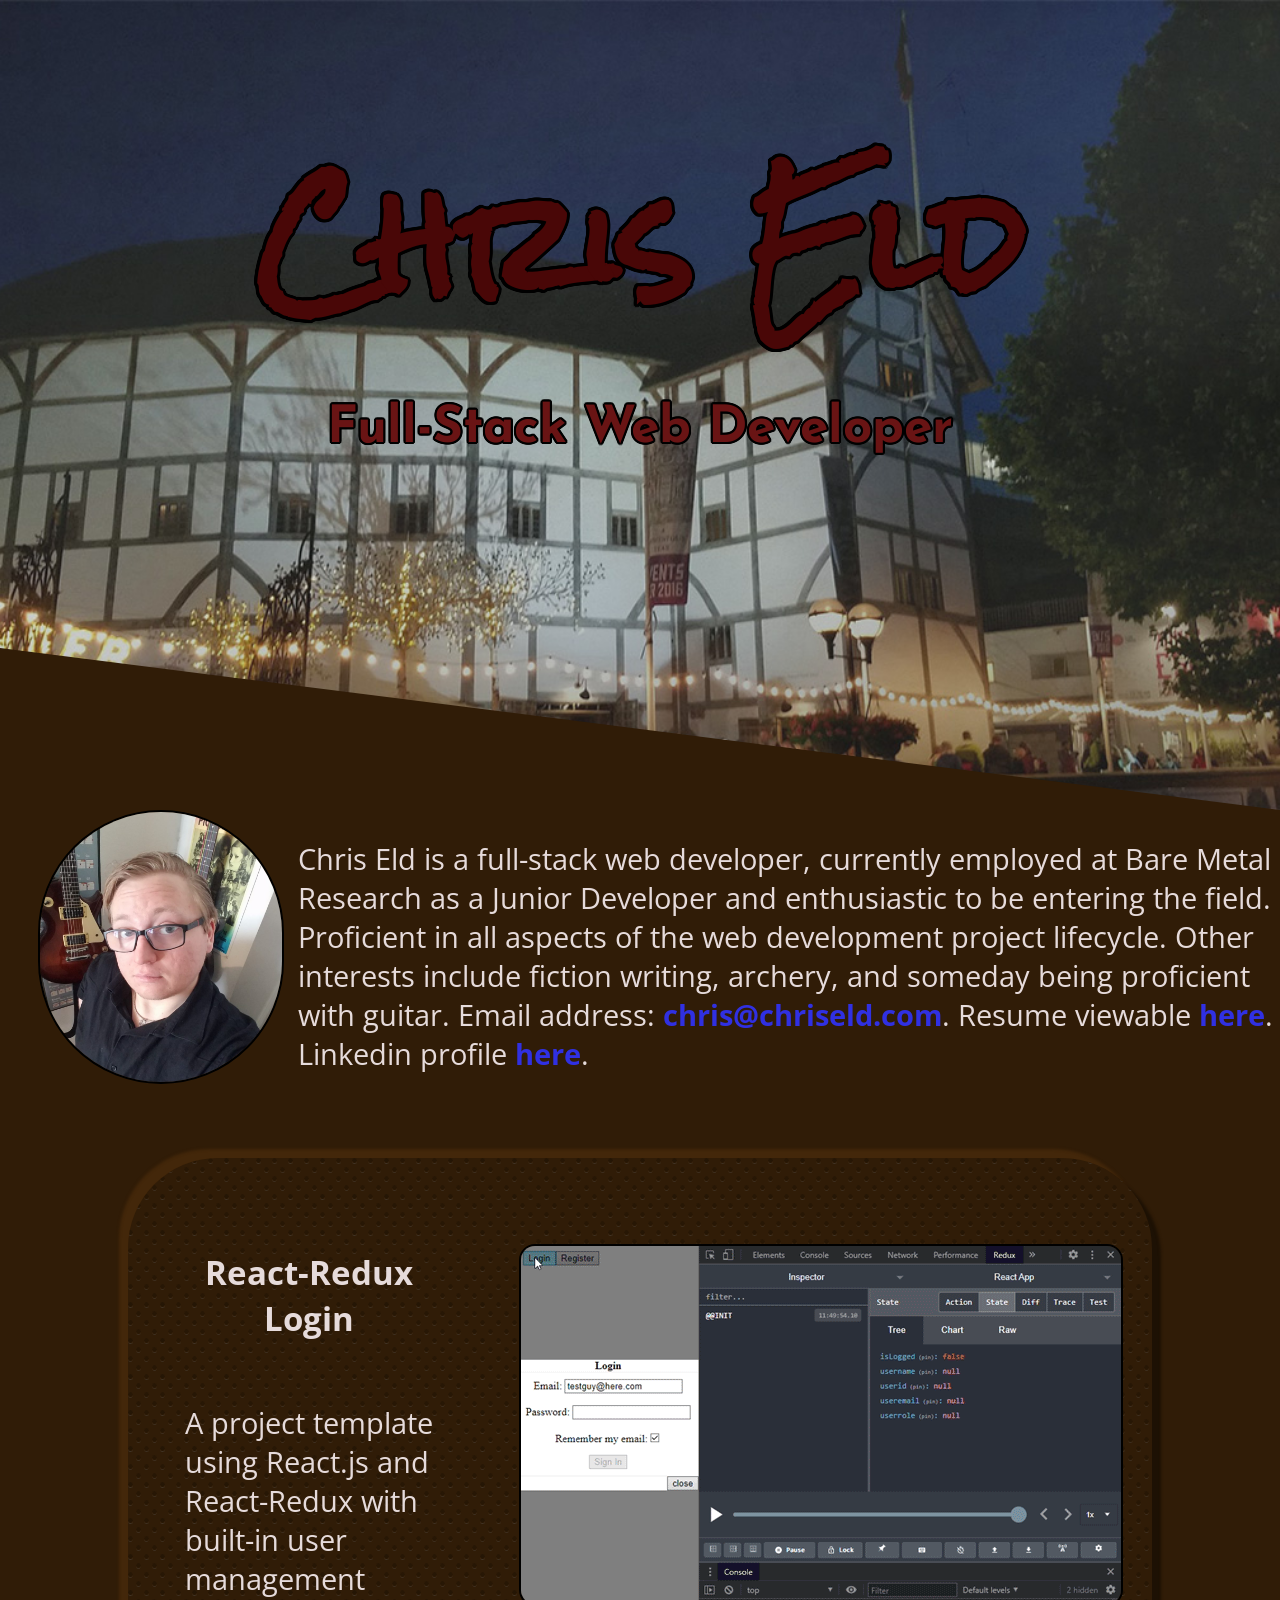
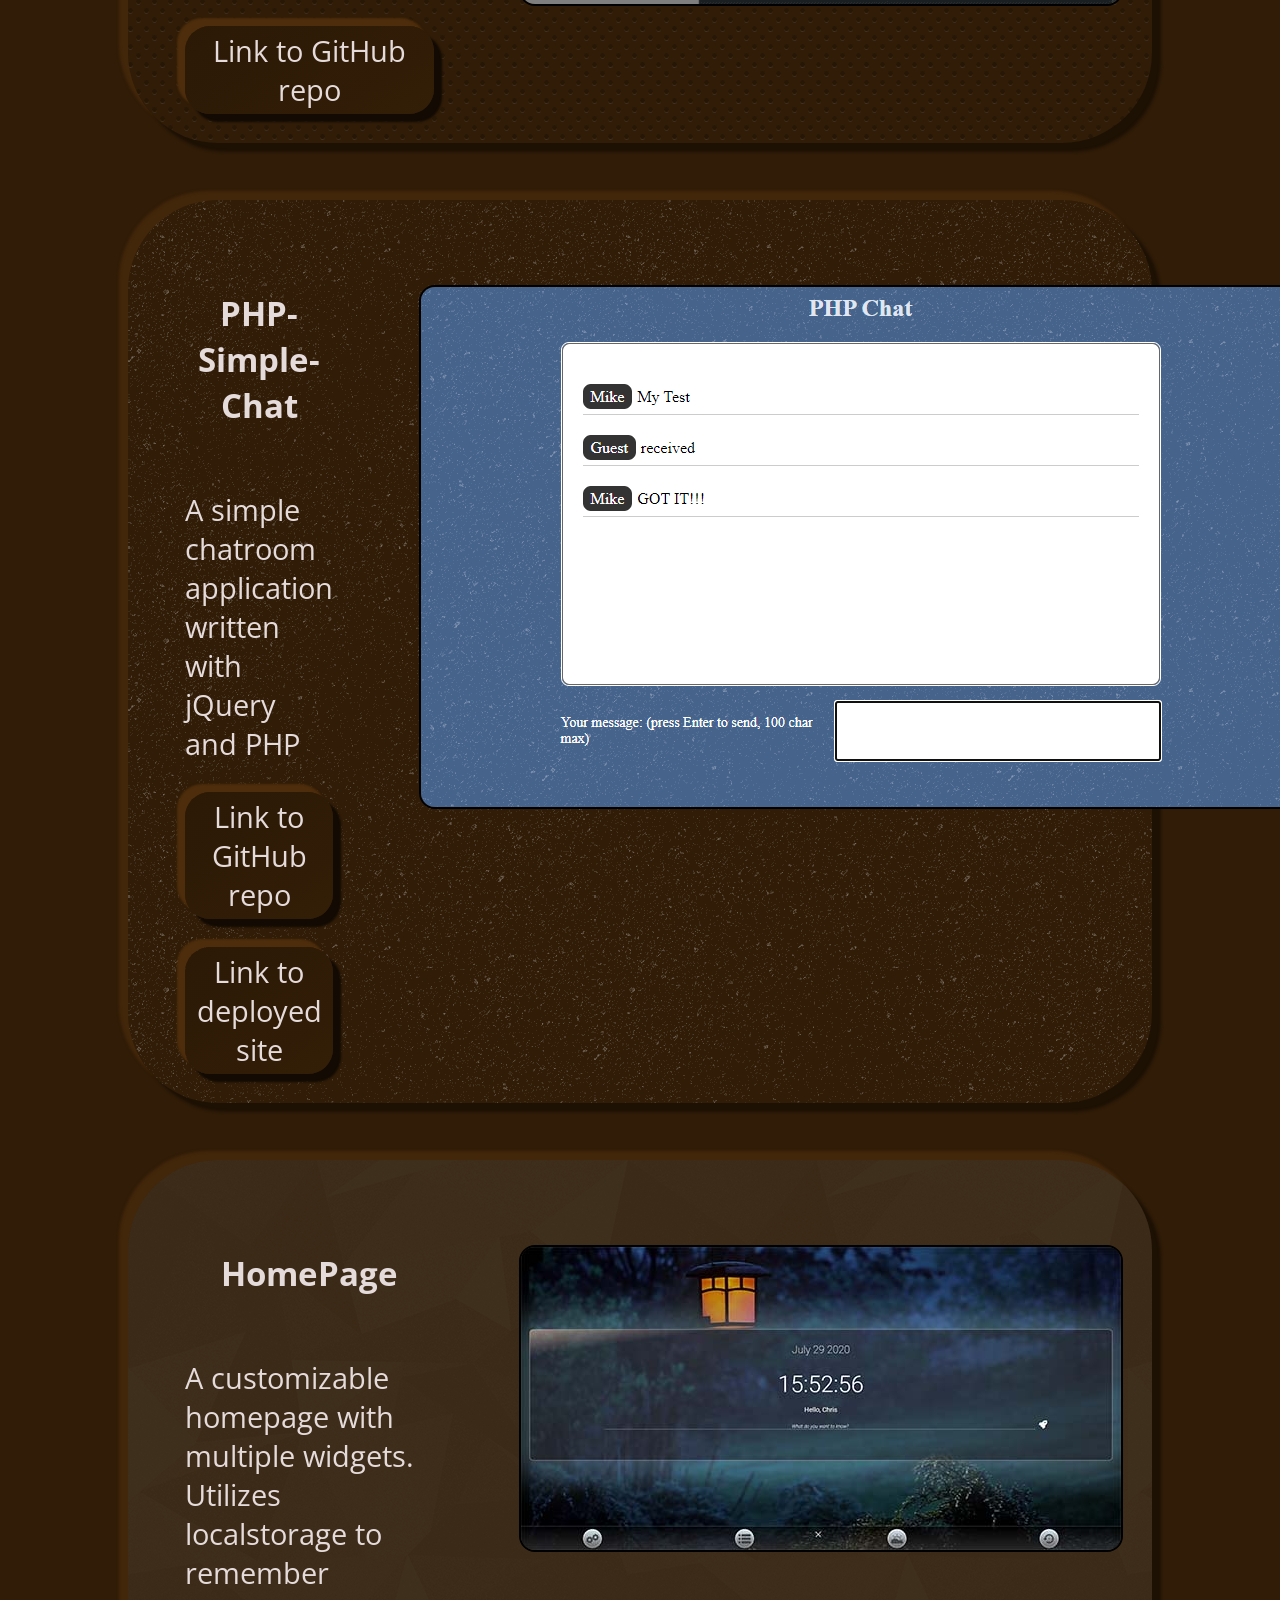
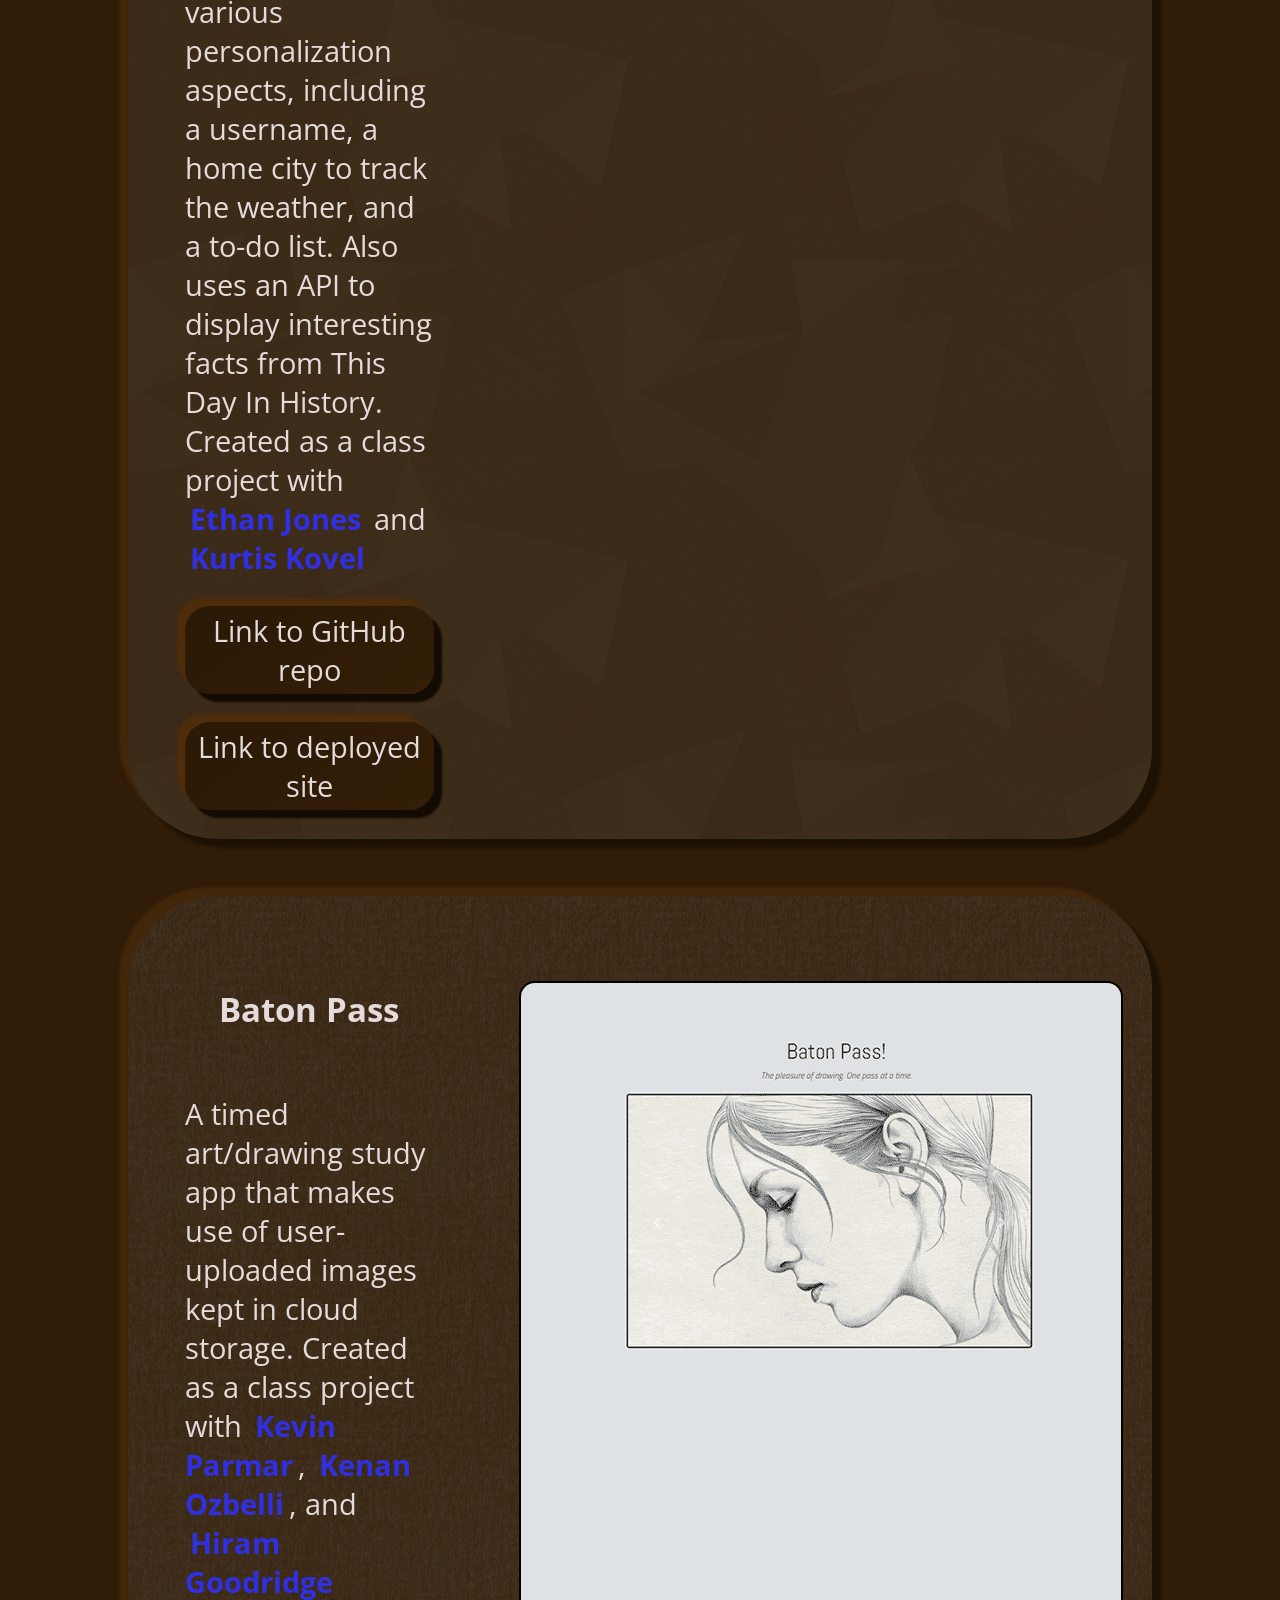
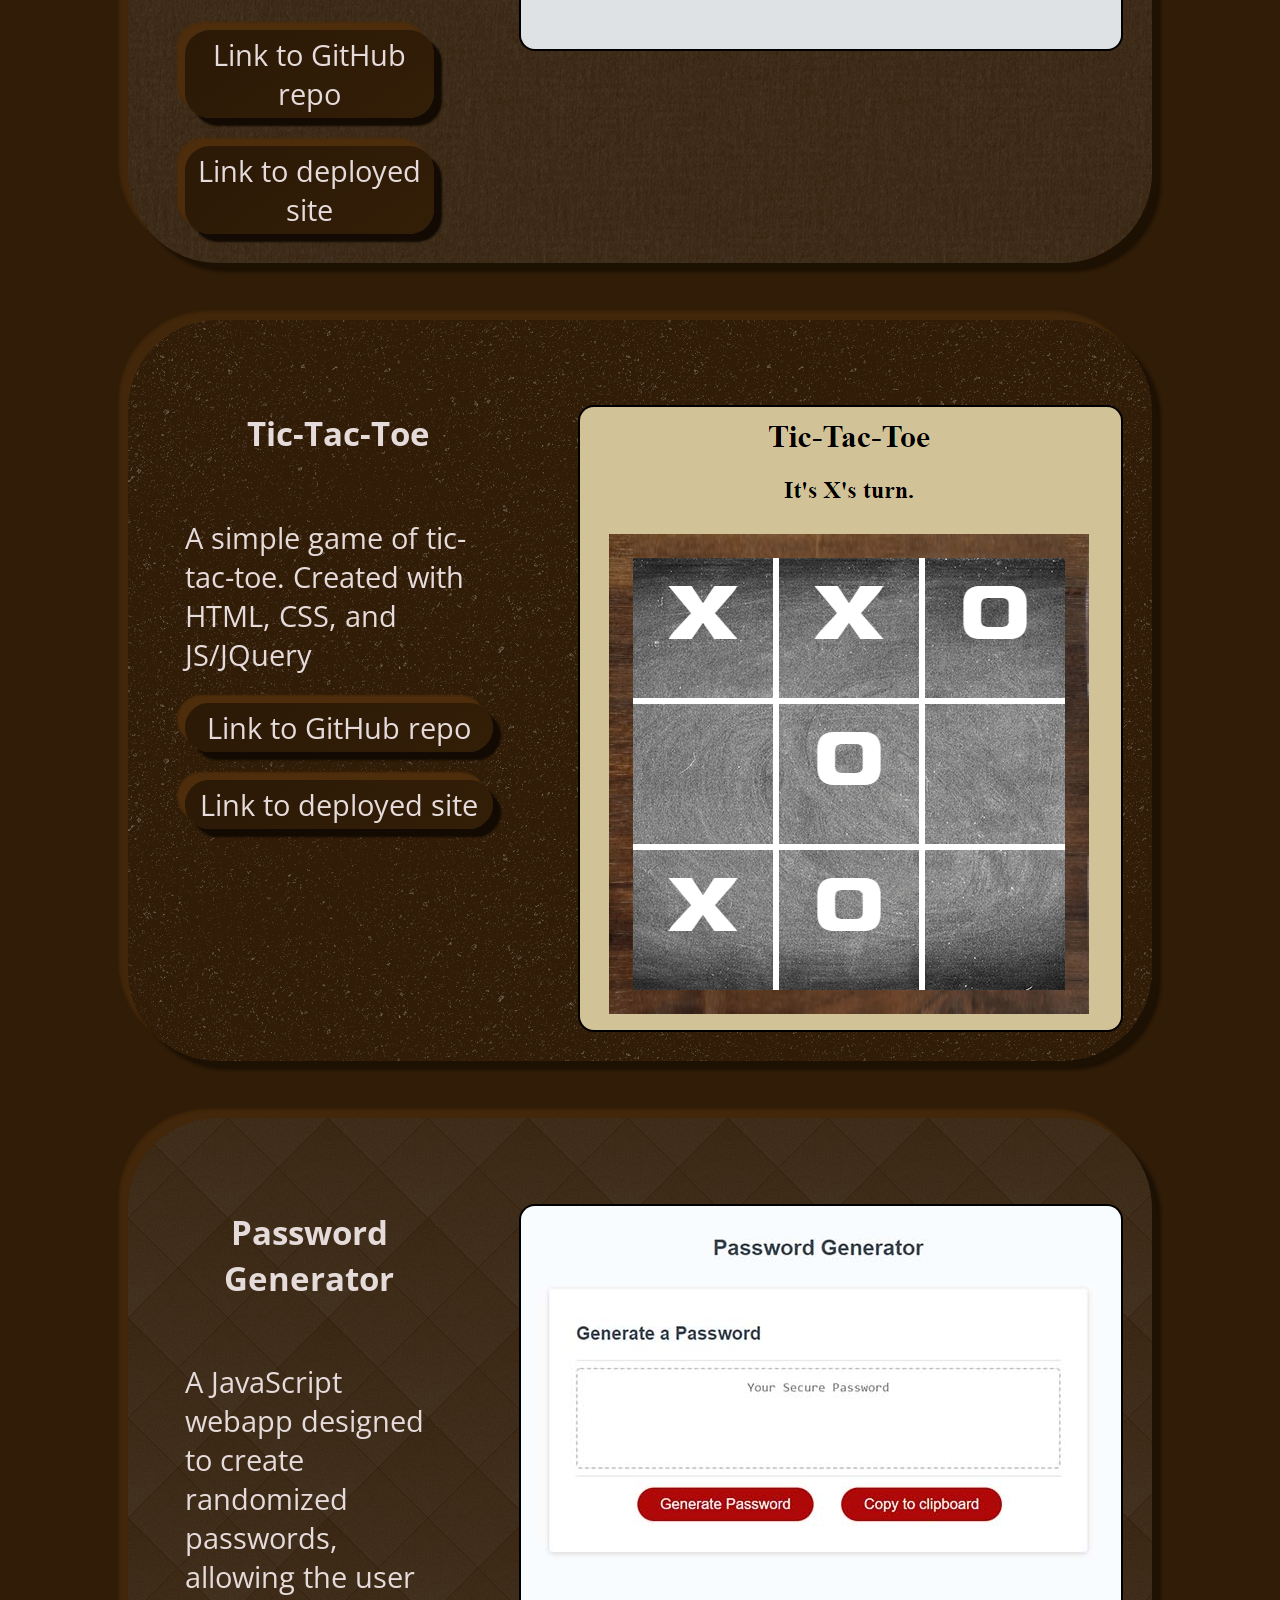
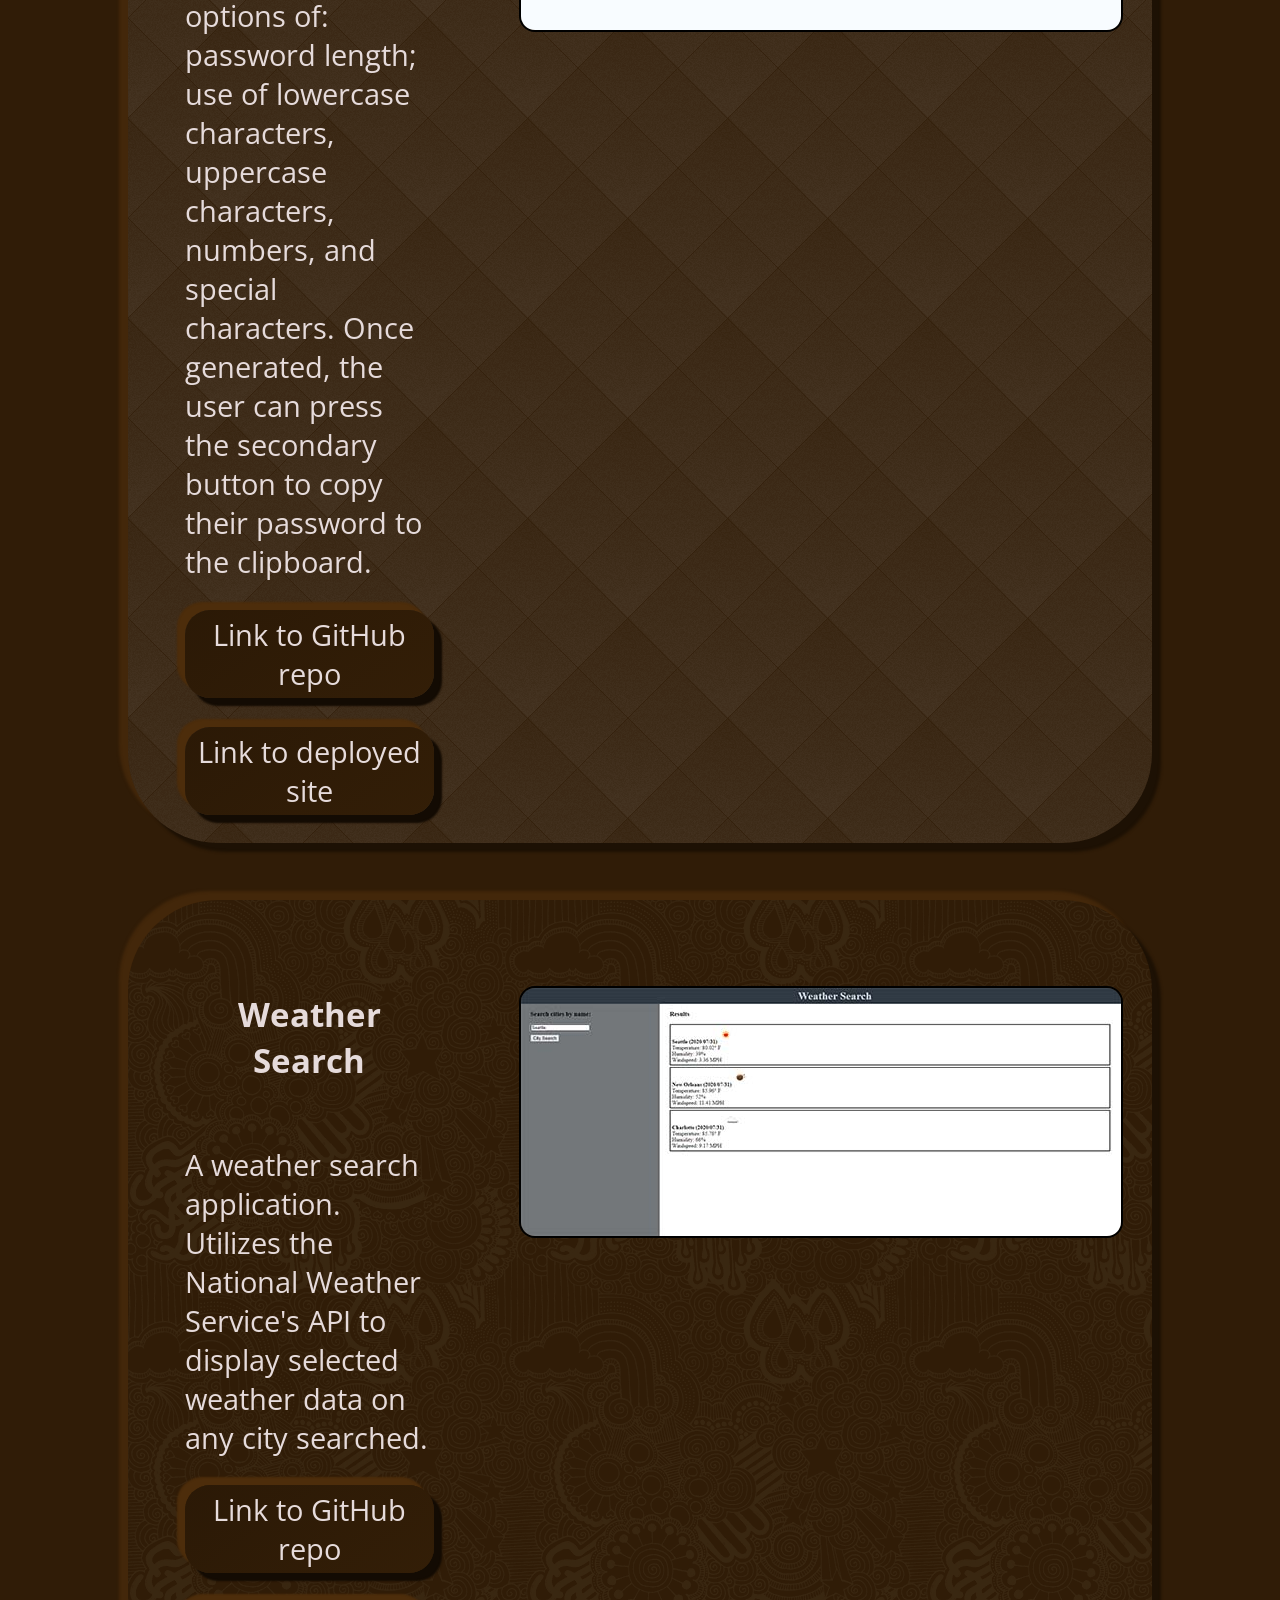
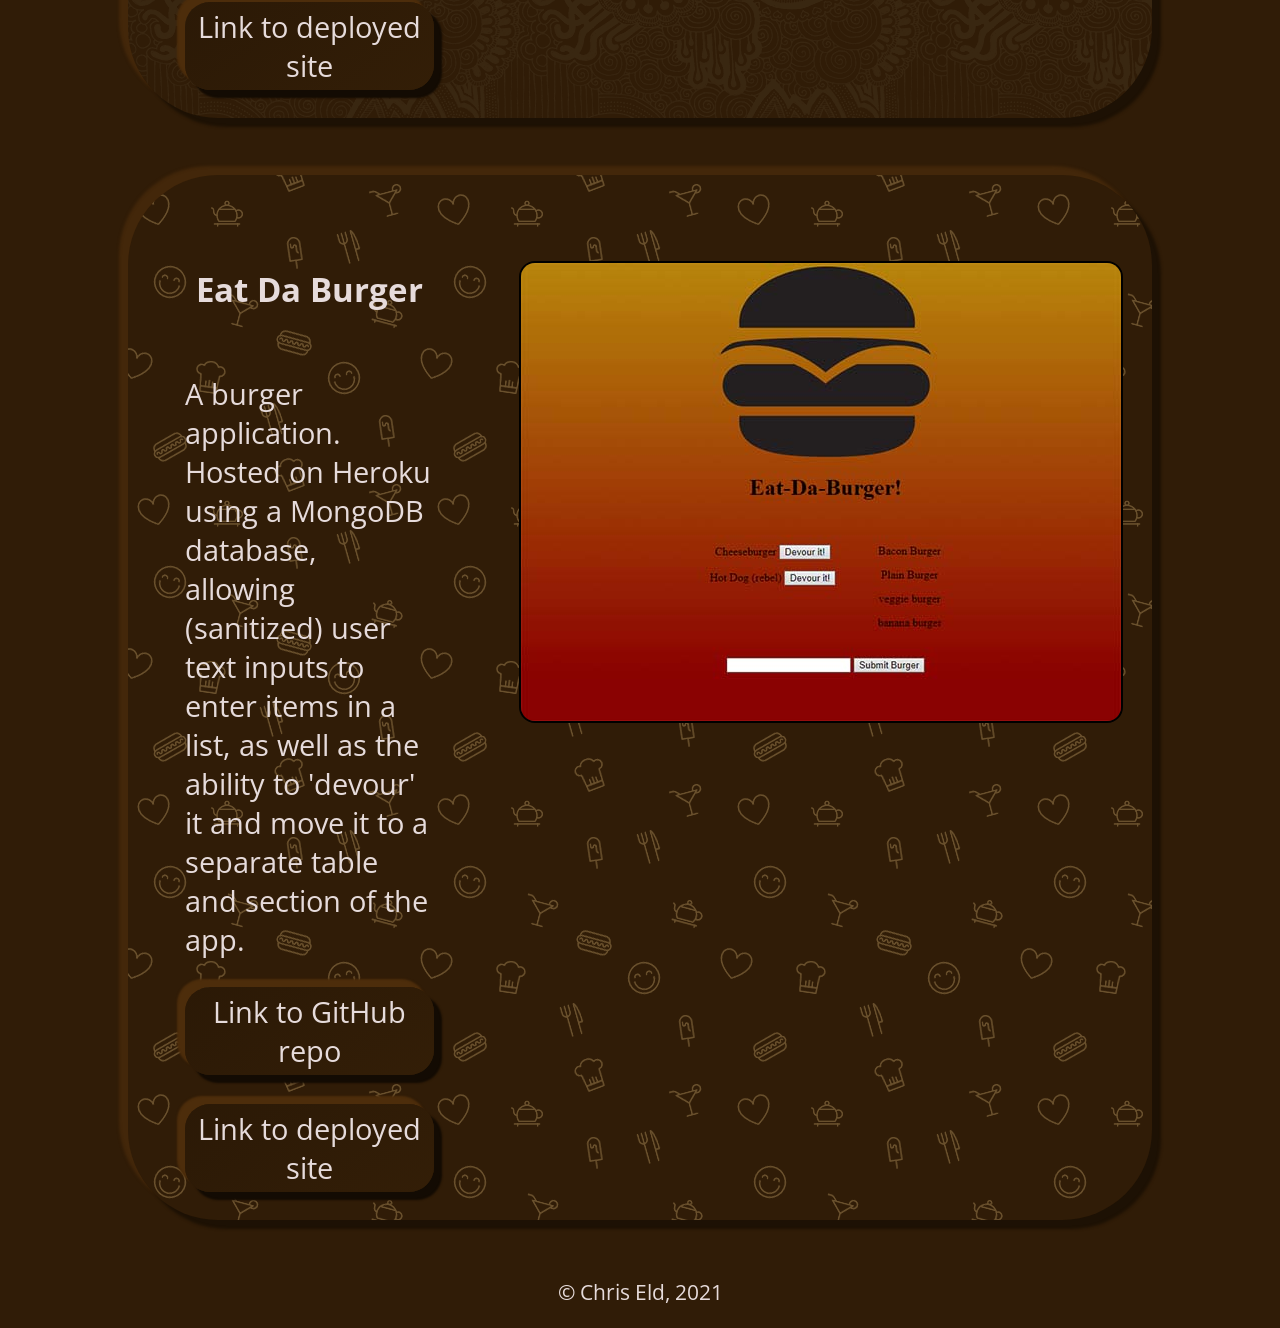
==== commit f62a55ef: "updated to inclute react-redux-login" ====
--- a/index.html
+++ b/index.html
@@ -28,6 +28,16 @@
     <div class="about">
         <img class="avatar" src="./assets/img/chriseld.jpg" alt="my face">
         <p class="bio animation-element">Chris Eld is a full-stack web developer, currently employed at Bare Metal Research as a Junior Developer and enthusiastic to be entering the field. Proficient in all aspects of the web development project lifecycle. Other interests include fiction writing, archery, and someday being proficient with guitar. Email address: <a class="plain" href="mailto:chris@chriseld.com">chris@chriseld.com</a>. Resume viewable <a class="plain" href="http://chriseld.com/resume/resume.pdf" target="_blank">here</a>. Linkedin profile <a class="plain" href="https://www.linkedin.com/in/chris-eld-b7917a19b/" target="_blank">here</a>.</p>
+    </div>
+
+    <div class="login animation-element object-box">
+        <div class="headline">
+            <h3>React-Redux Login</h3>
+            <p>A project template using React.js and React-Redux with built-in user management</p>
+            <a href="https://github.com/chriseld/login" target="_blank">Link to GitHub repo</a>
+            <!-- <a href="https://chriseld.com/php-chat-app/index.html" target="_blank">Link to deployed site</a> -->
+        </div>
+        <img src="./assets/img/login.gif" alt="animated gif showing the login process" class="ModuleImg">
     </div>
 
     <div class="chat animation-element object-box">
--- a/style.css
+++ b/style.css
@@ -163,6 +163,11 @@
     background-repeat: repeat;
 }
 
+.login {
+    background-image: url(./assets/img/loginbg.png);
+    background-repeat: repeat;
+}
+
 .footer {
     opacity: 1;
     text-align: center;
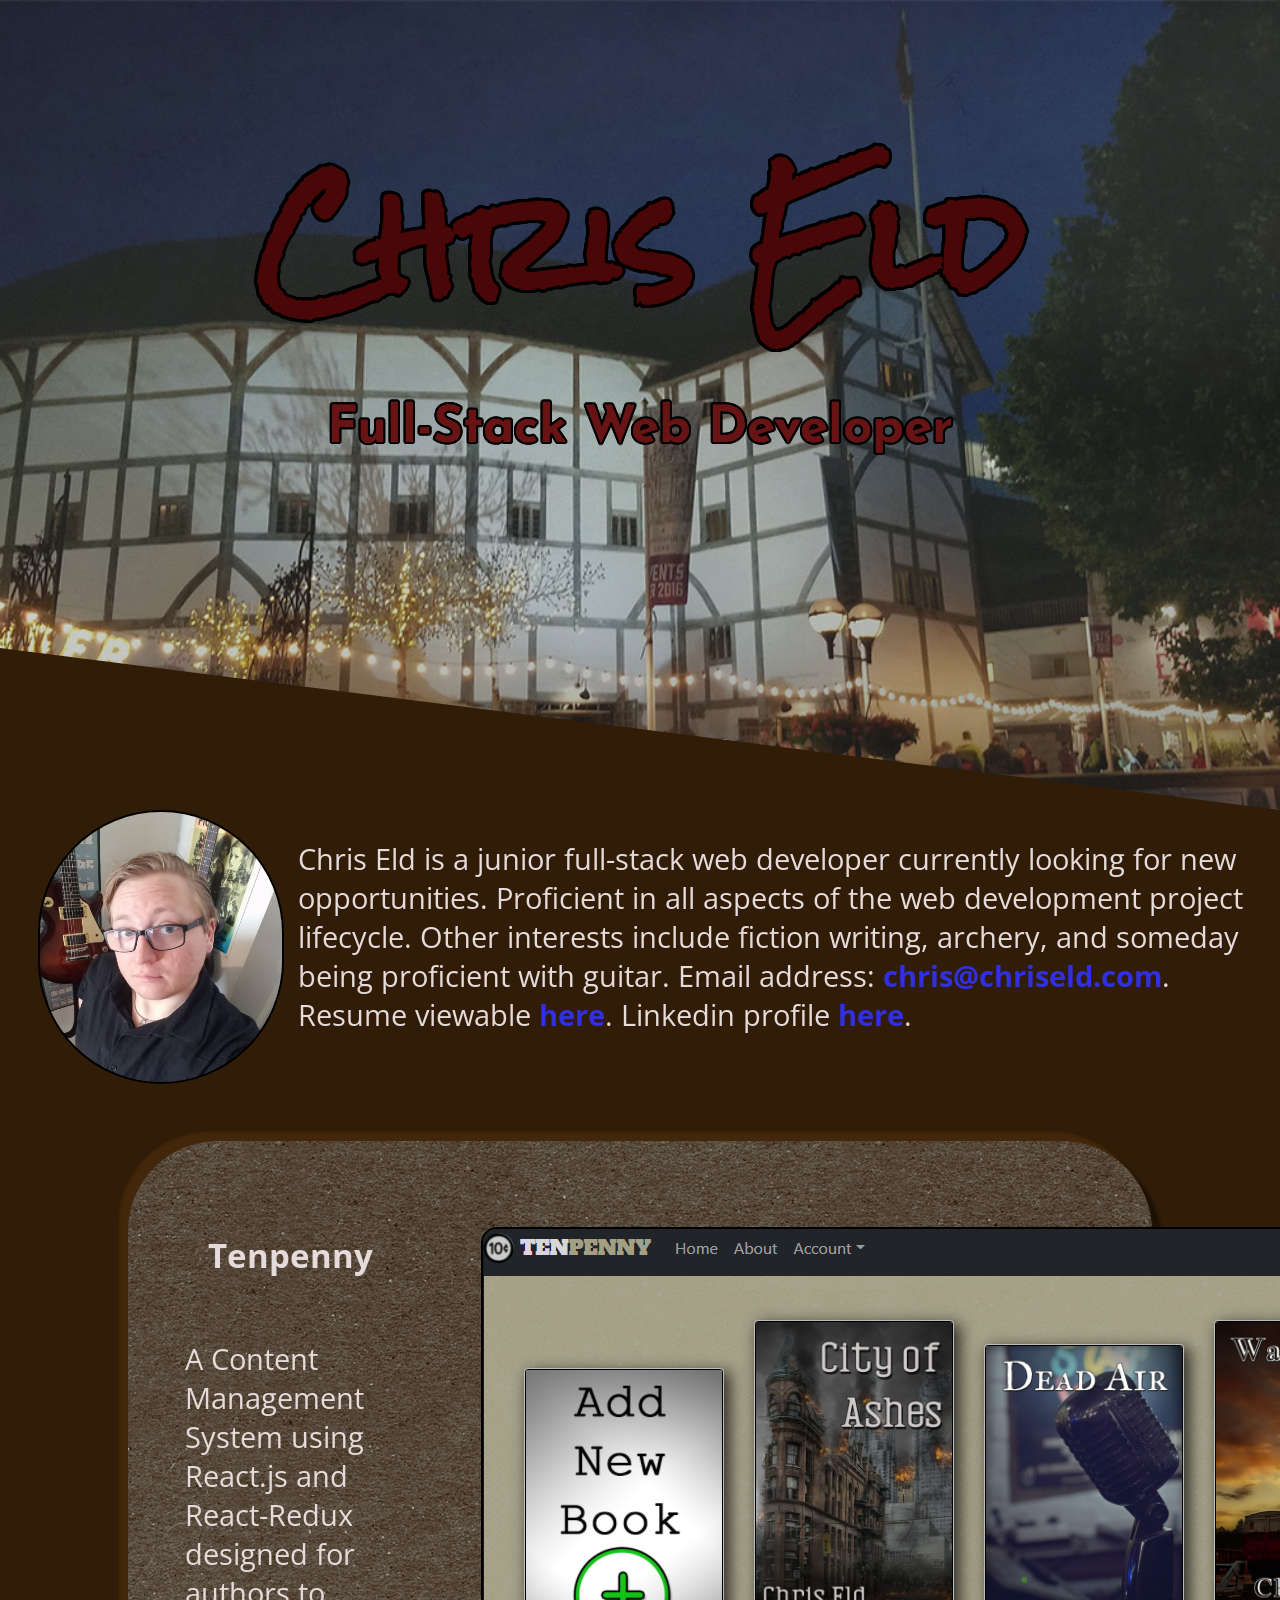
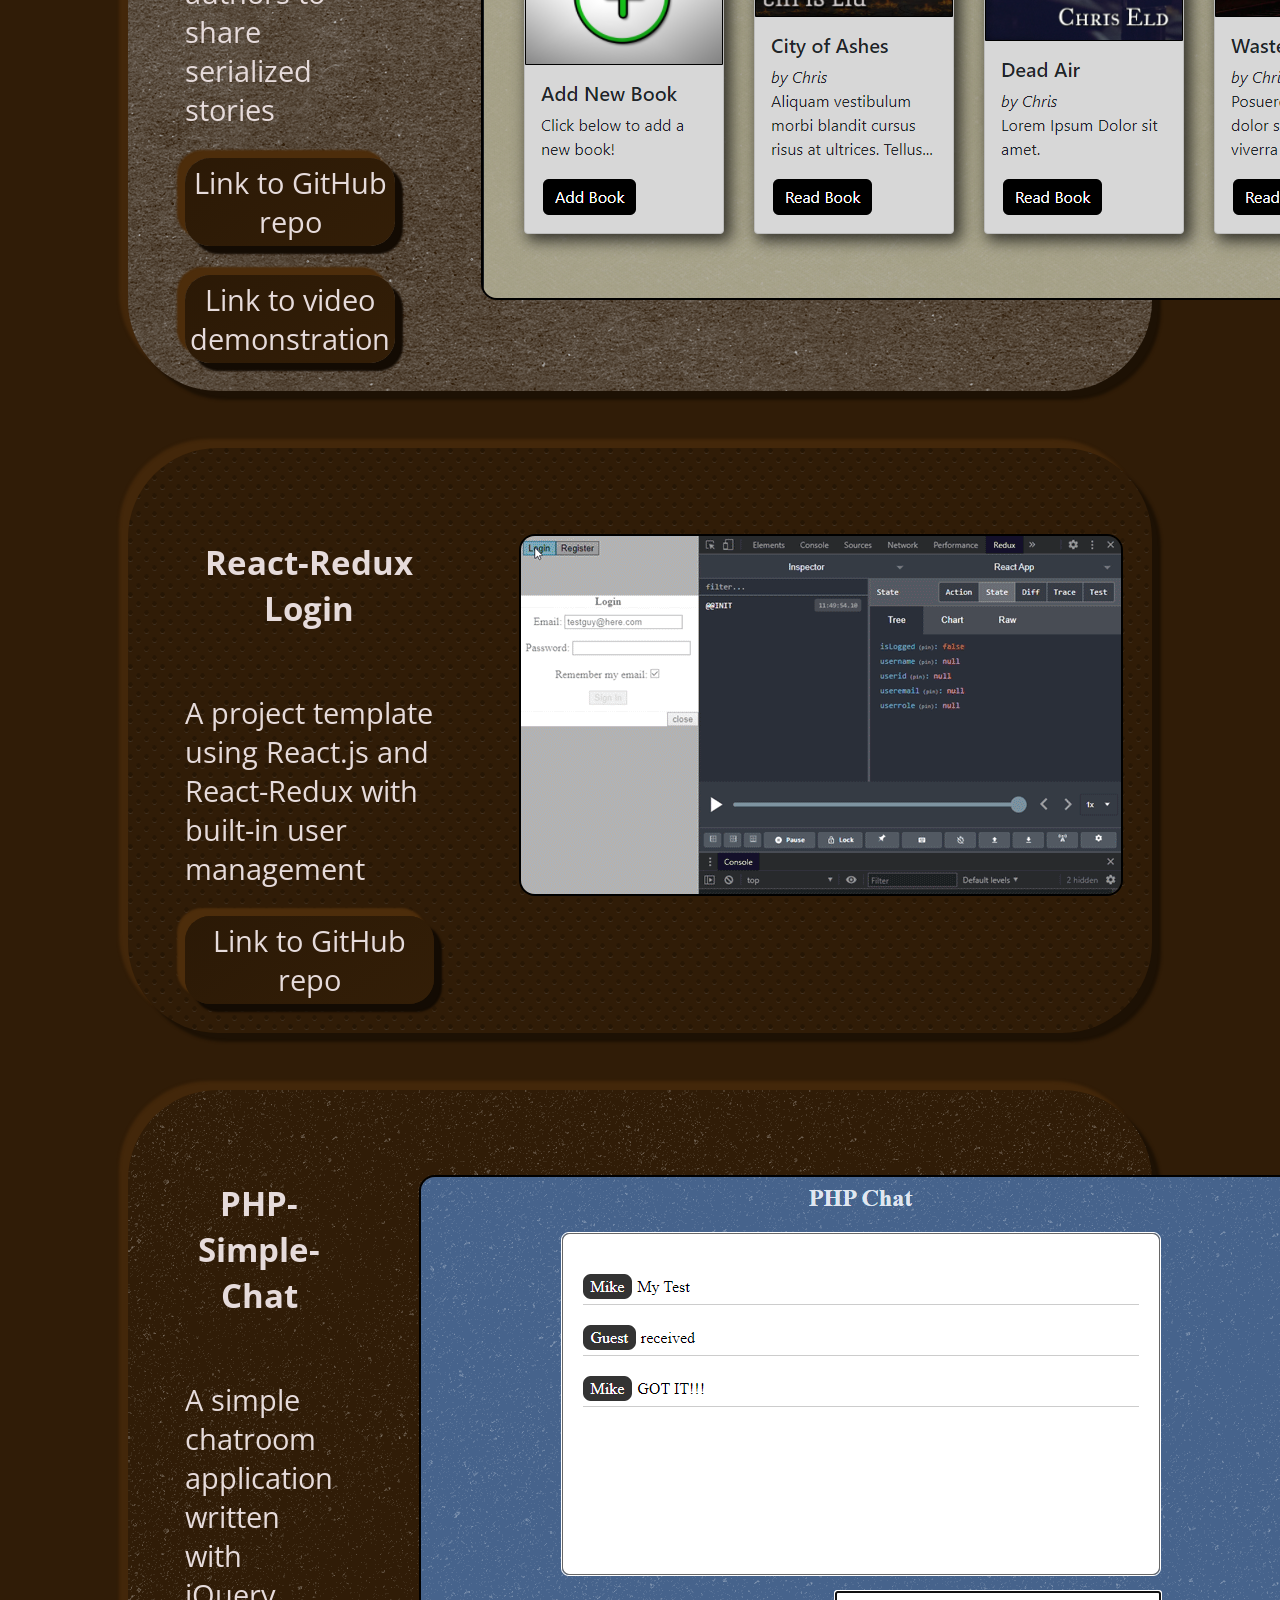
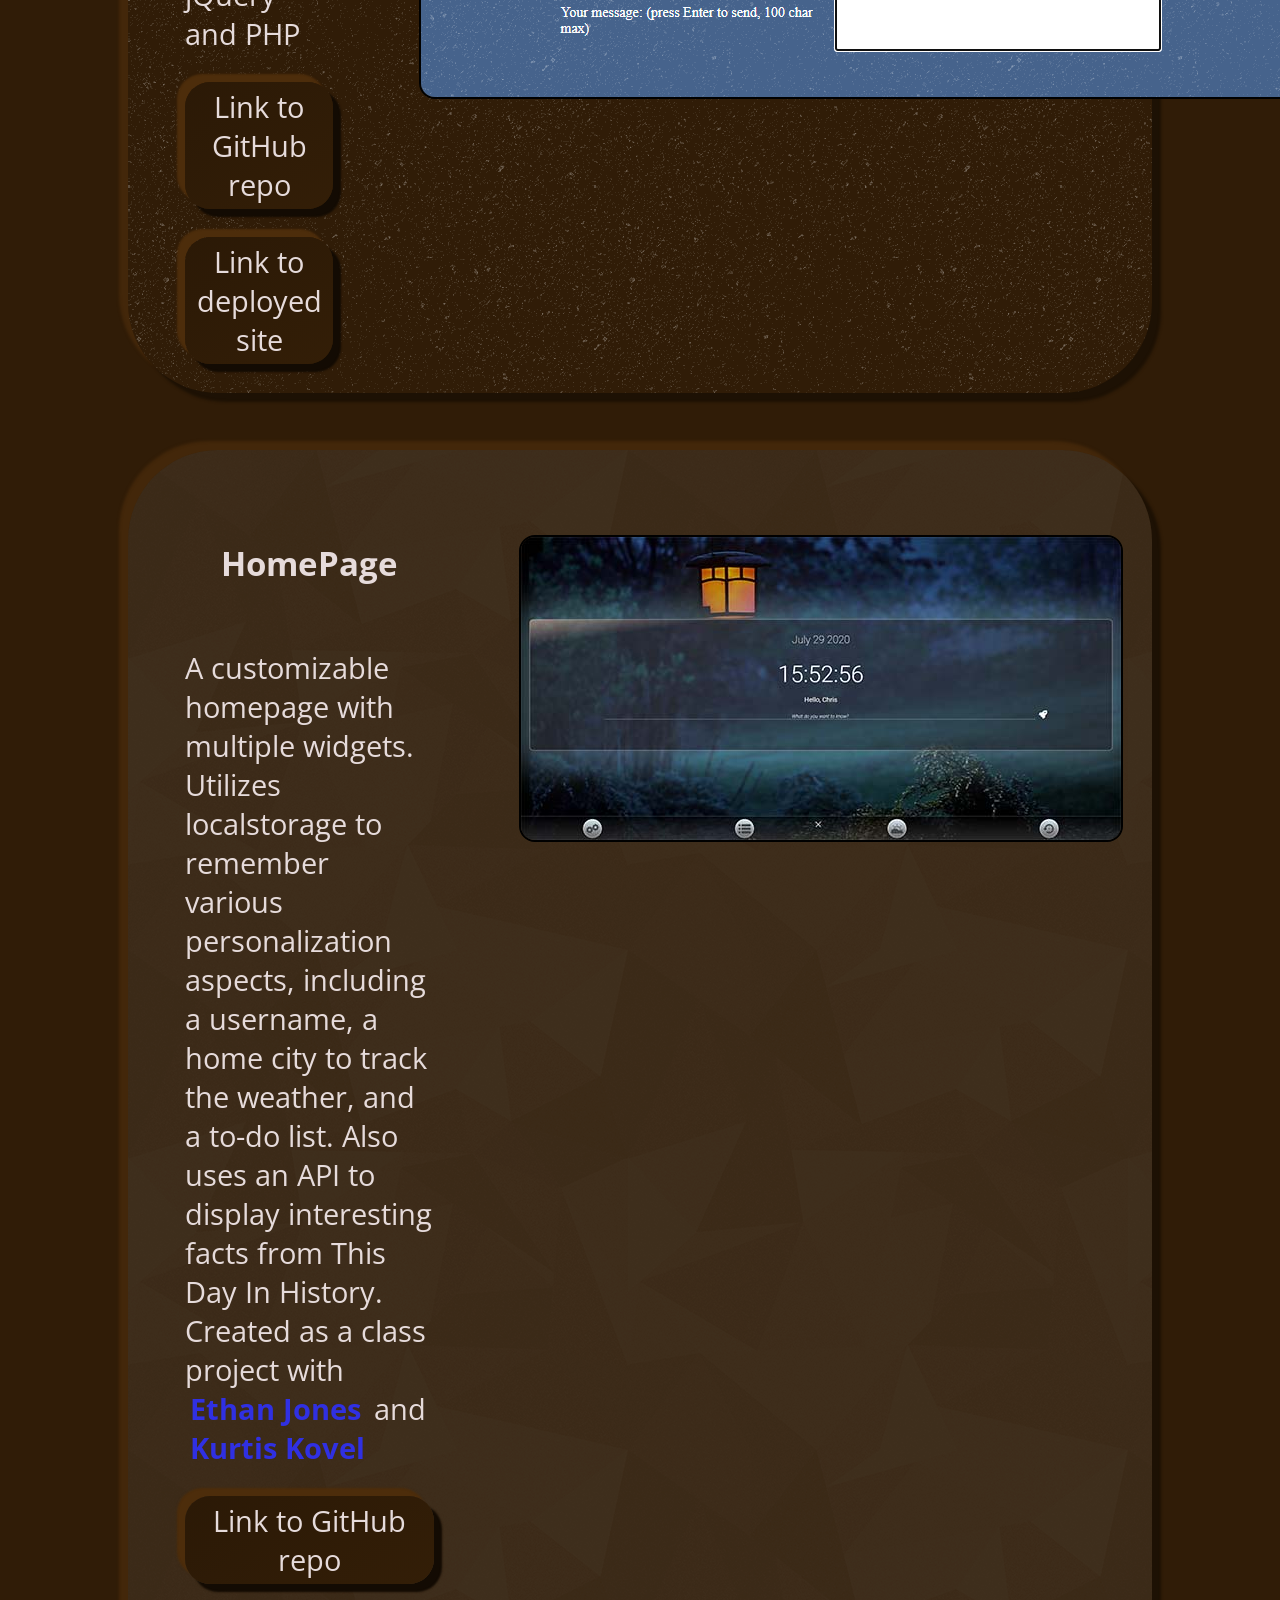
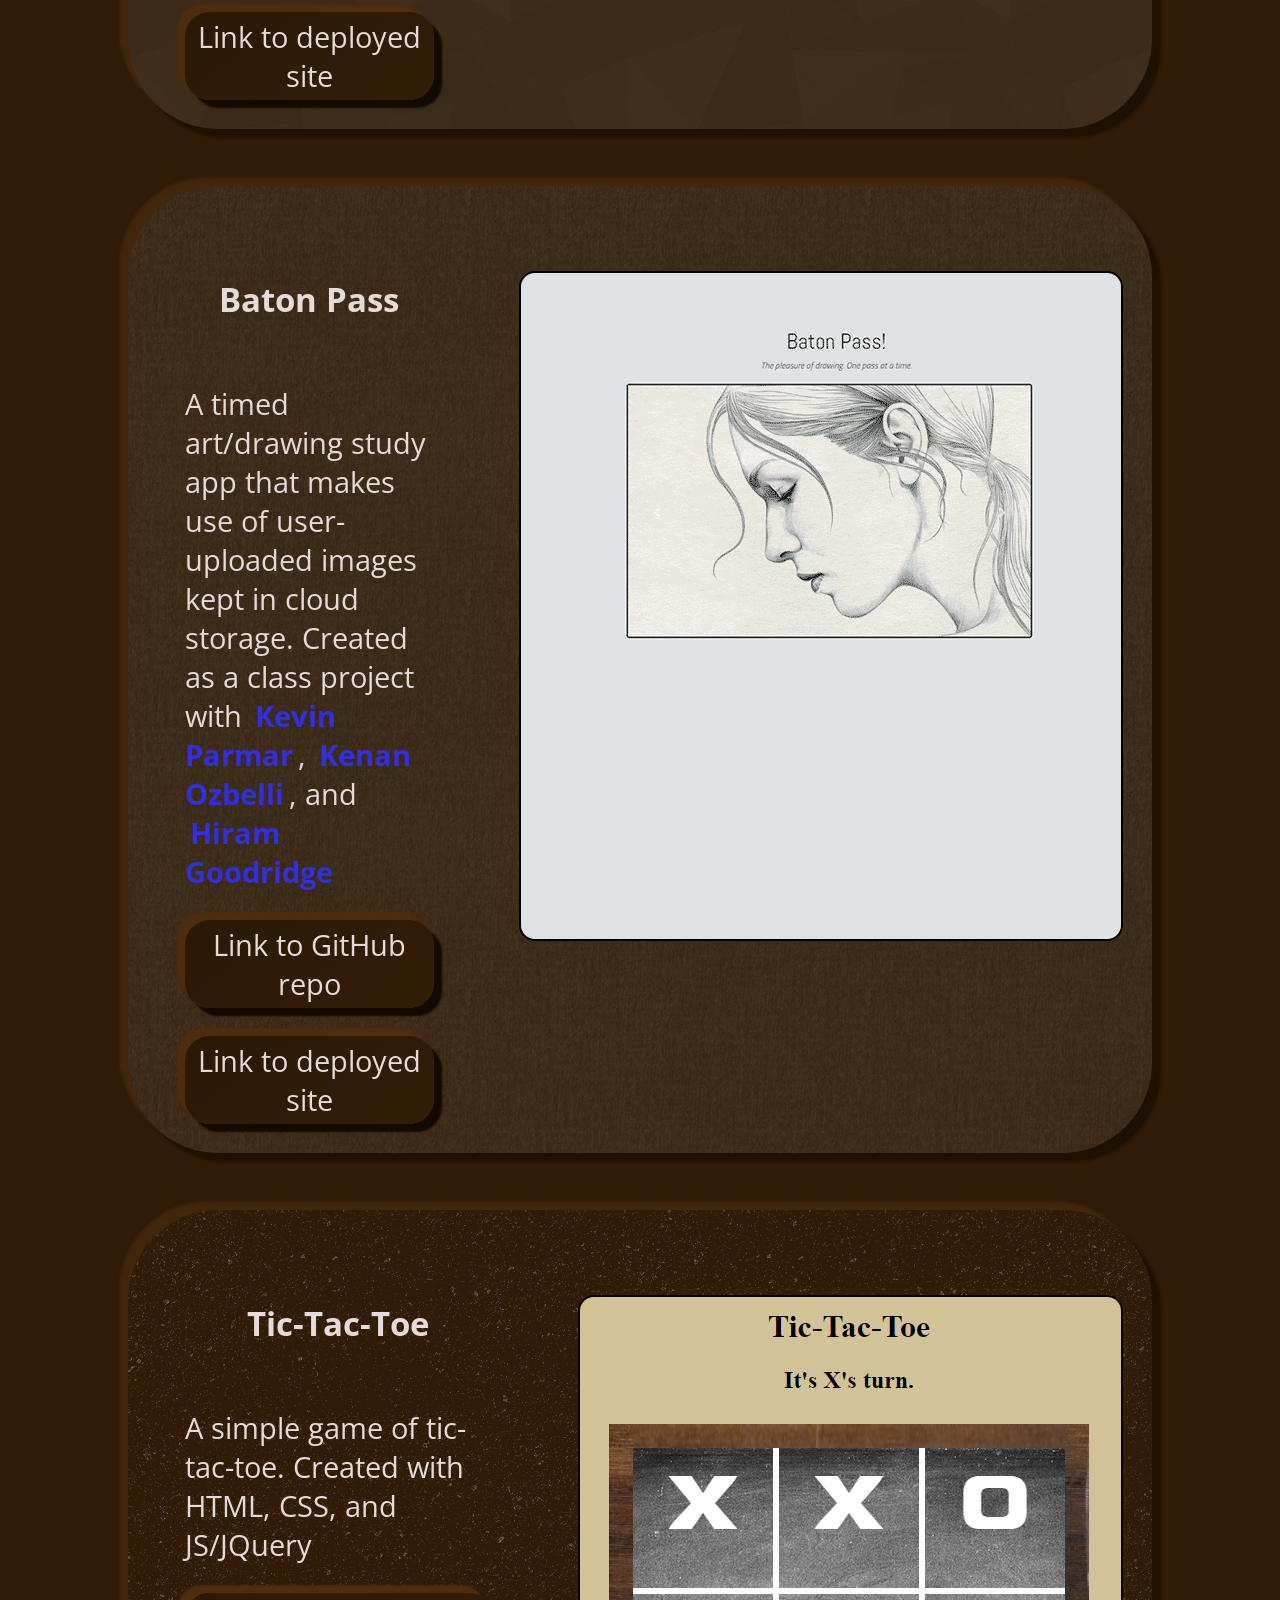
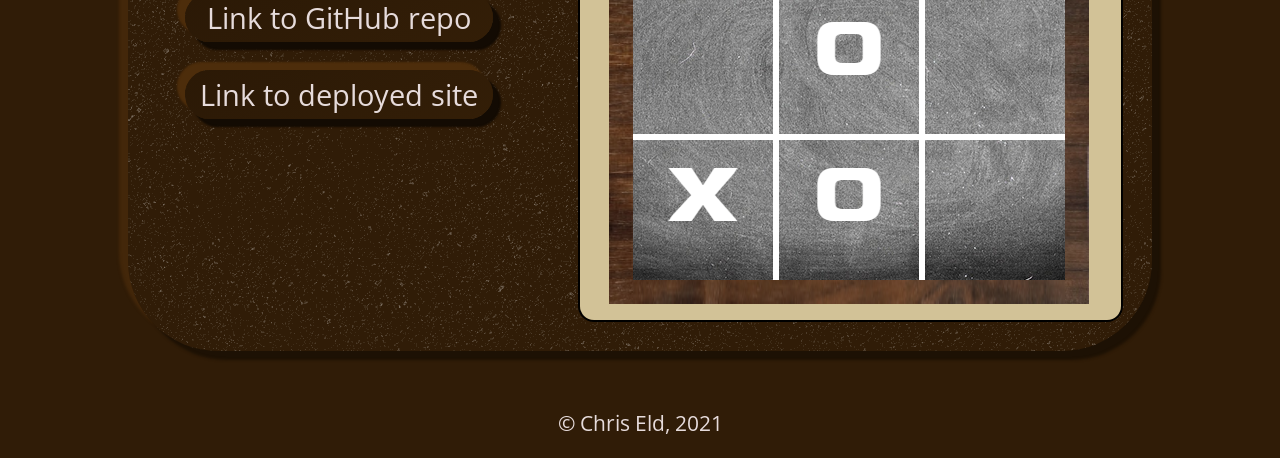
==== commit 8f155770: "added Tenpeny, removed some older projects" ====
--- a/index.html
+++ b/index.html
@@ -27,7 +27,17 @@
 
     <div class="about">
         <img class="avatar" src="./assets/img/chriseld.jpg" alt="my face">
-        <p class="bio animation-element">Chris Eld is a full-stack web developer, currently employed at Bare Metal Research as a Junior Developer and enthusiastic to be entering the field. Proficient in all aspects of the web development project lifecycle. Other interests include fiction writing, archery, and someday being proficient with guitar. Email address: <a class="plain" href="mailto:chris@chriseld.com">chris@chriseld.com</a>. Resume viewable <a class="plain" href="http://chriseld.com/resume/resume.pdf" target="_blank">here</a>. Linkedin profile <a class="plain" href="https://www.linkedin.com/in/chris-eld-b7917a19b/" target="_blank">here</a>.</p>
+        <p class="bio animation-element">Chris Eld is a junior full-stack web developer currently looking for new opportunities. Proficient in all aspects of the web development project lifecycle. Other interests include fiction writing, archery, and someday being proficient with guitar. Email address: <a class="plain" href="mailto:chris@chriseld.com">chris@chriseld.com</a>. Resume viewable <a class="plain" href="http://chriseld.com/resume/resume.pdf" target="_blank">here</a>. Linkedin profile <a class="plain" href="https://www.linkedin.com/in/chris-eld-b7917a19b/" target="_blank">here</a>.</p>
+    </div>
+
+    <div class="tenpenny animation-element object-box">
+        <div class="headline">
+            <h3>Tenpenny</h3>
+            <p>A Content Management System using React.js and React-Redux designed for authors to share serialized stories</p>
+            <a href="https://github.com/chriseld/tenpenny" target="_blank">Link to GitHub repo</a>
+            <a href="https://chriseld.com/portfolio/tenpenny.html" target="_blank">Link to video demonstration</a>
+        </div>
+        <img src="./assets/img/tenpenny-img.png" alt="screenshot showing the home page" class="ModuleImg">
     </div>
 
     <div class="login animation-element object-box">
@@ -80,7 +90,7 @@
         <img src="./assets/img/tictactoe.png" alt="Preview image of tic-tac-toe game" class="ModuleImg">
     </div>
 
-    <div class="passGen animation-element object-box">
+    <!-- <div class="passGen animation-element object-box">
         <div class="headline">
             <h3>Password Generator</h3>
             <p>A JavaScript webapp designed to create randomized passwords, allowing the user options of: password length; use of lowercase characters, uppercase characters, numbers, and special characters. Once generated, the user can press the secondary button to copy their password to the clipboard.</p>
@@ -98,17 +108,7 @@
             <a href="https://chriseld.github.io/weather-search/" target="_blank">Link to deployed site</a>
         </div>
         <img src="./assets/img/WeatherSearch.jpg" alt="Preview image of Weather Search application" class="ModuleImg">
-    </div>
-
-    <div class="burgerEat animation-element object-box">
-        <div class="headline">
-            <h3>Eat Da Burger</h3>
-            <p>A burger application. Hosted on Heroku using a MongoDB database, allowing (sanitized) user text inputs to enter items in a list, as well as the ability to 'devour' it and move it to a separate table and section of the app.</p>
-            <a href="https://github.com/chriseld/burger" target="_blank">Link to GitHub repo</a>
-            <a href="https://secret-gorge-69474.herokuapp.com/" target="_blank">Link to deployed site</a>
-        </div>
-        <img src="./assets/img/EatBurger.jpg" alt="Preview image ofEat Da Burger application" class="ModuleImg">
-    </div>
+    </div> -->
 
     <div class="footer">
         <p>&copy; Chris Eld, 2021</p>
--- a/style.css
+++ b/style.css
@@ -168,6 +168,11 @@
     background-repeat: repeat;
 }
 
+.tenpenny {
+    background-image: url(./assets/img/cardboard.png);
+    background-repeat: repeat;
+}
+
 .footer {
     opacity: 1;
     text-align: center;
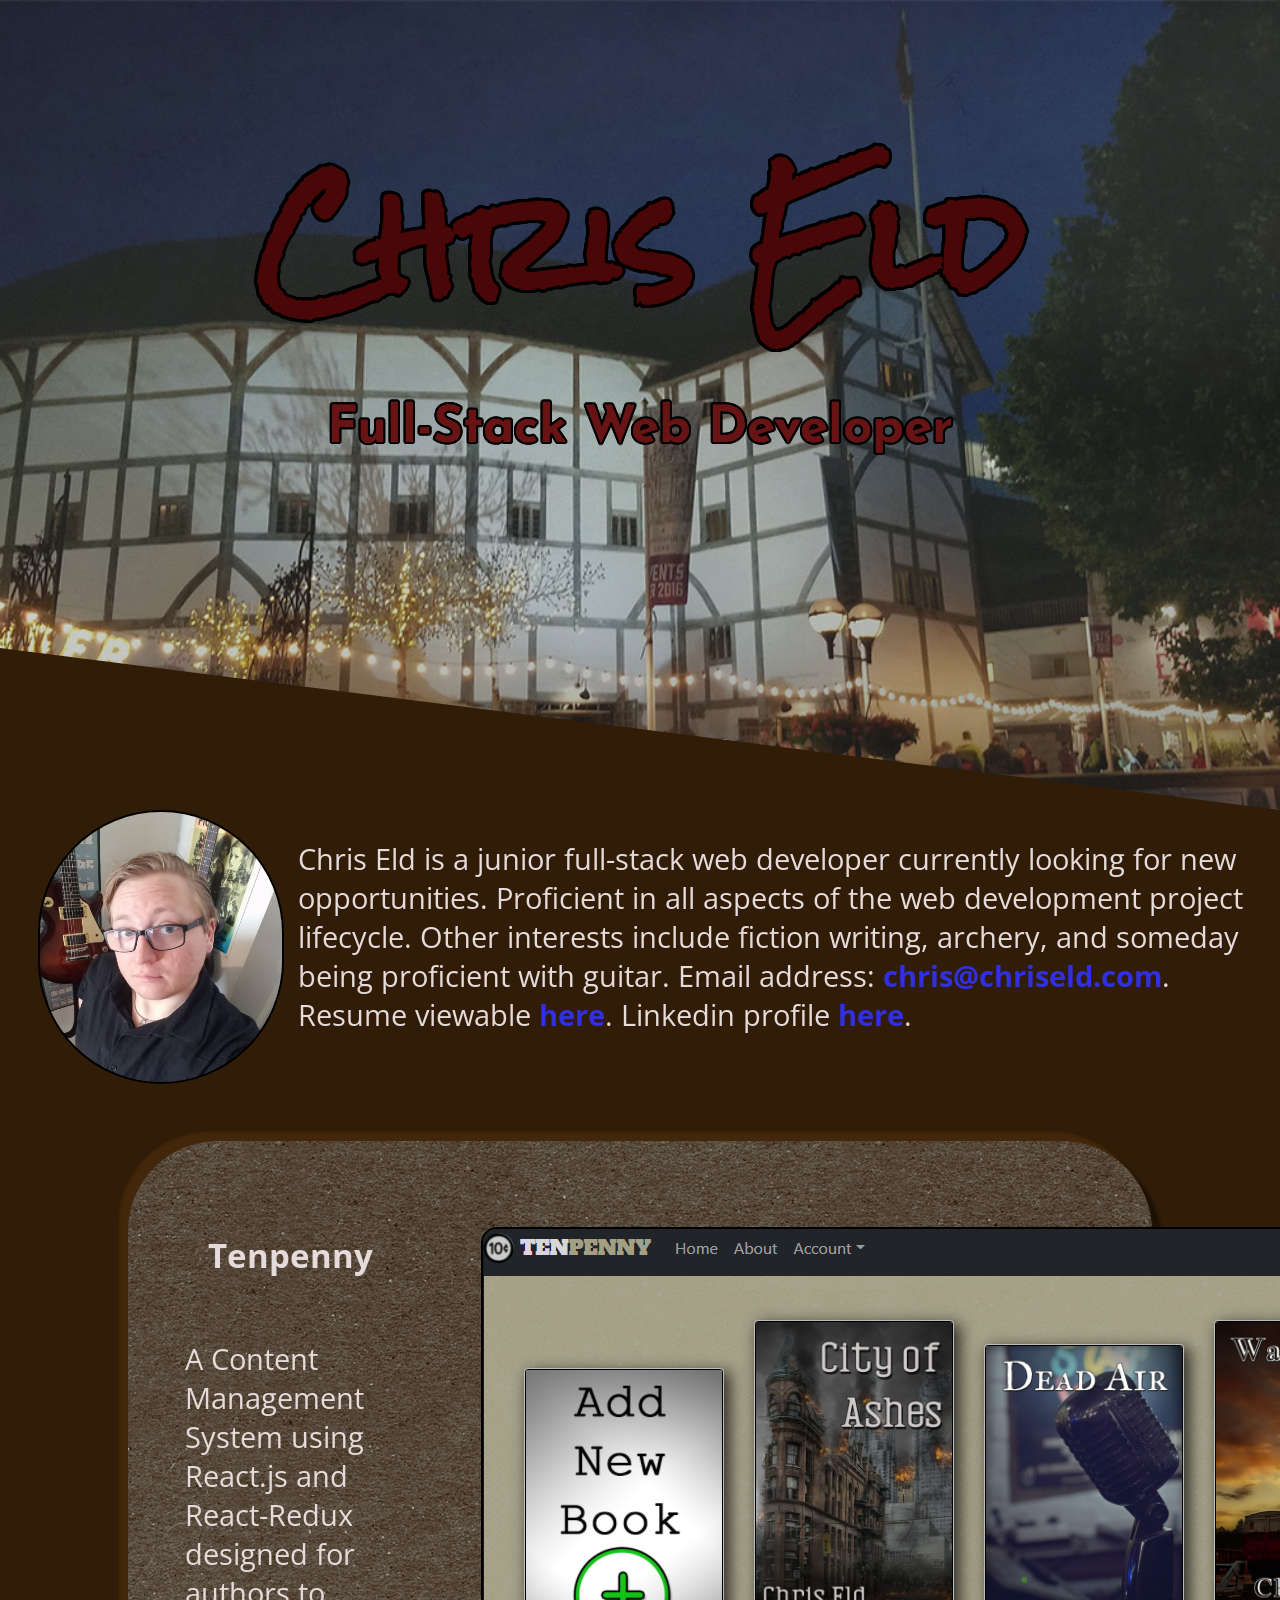
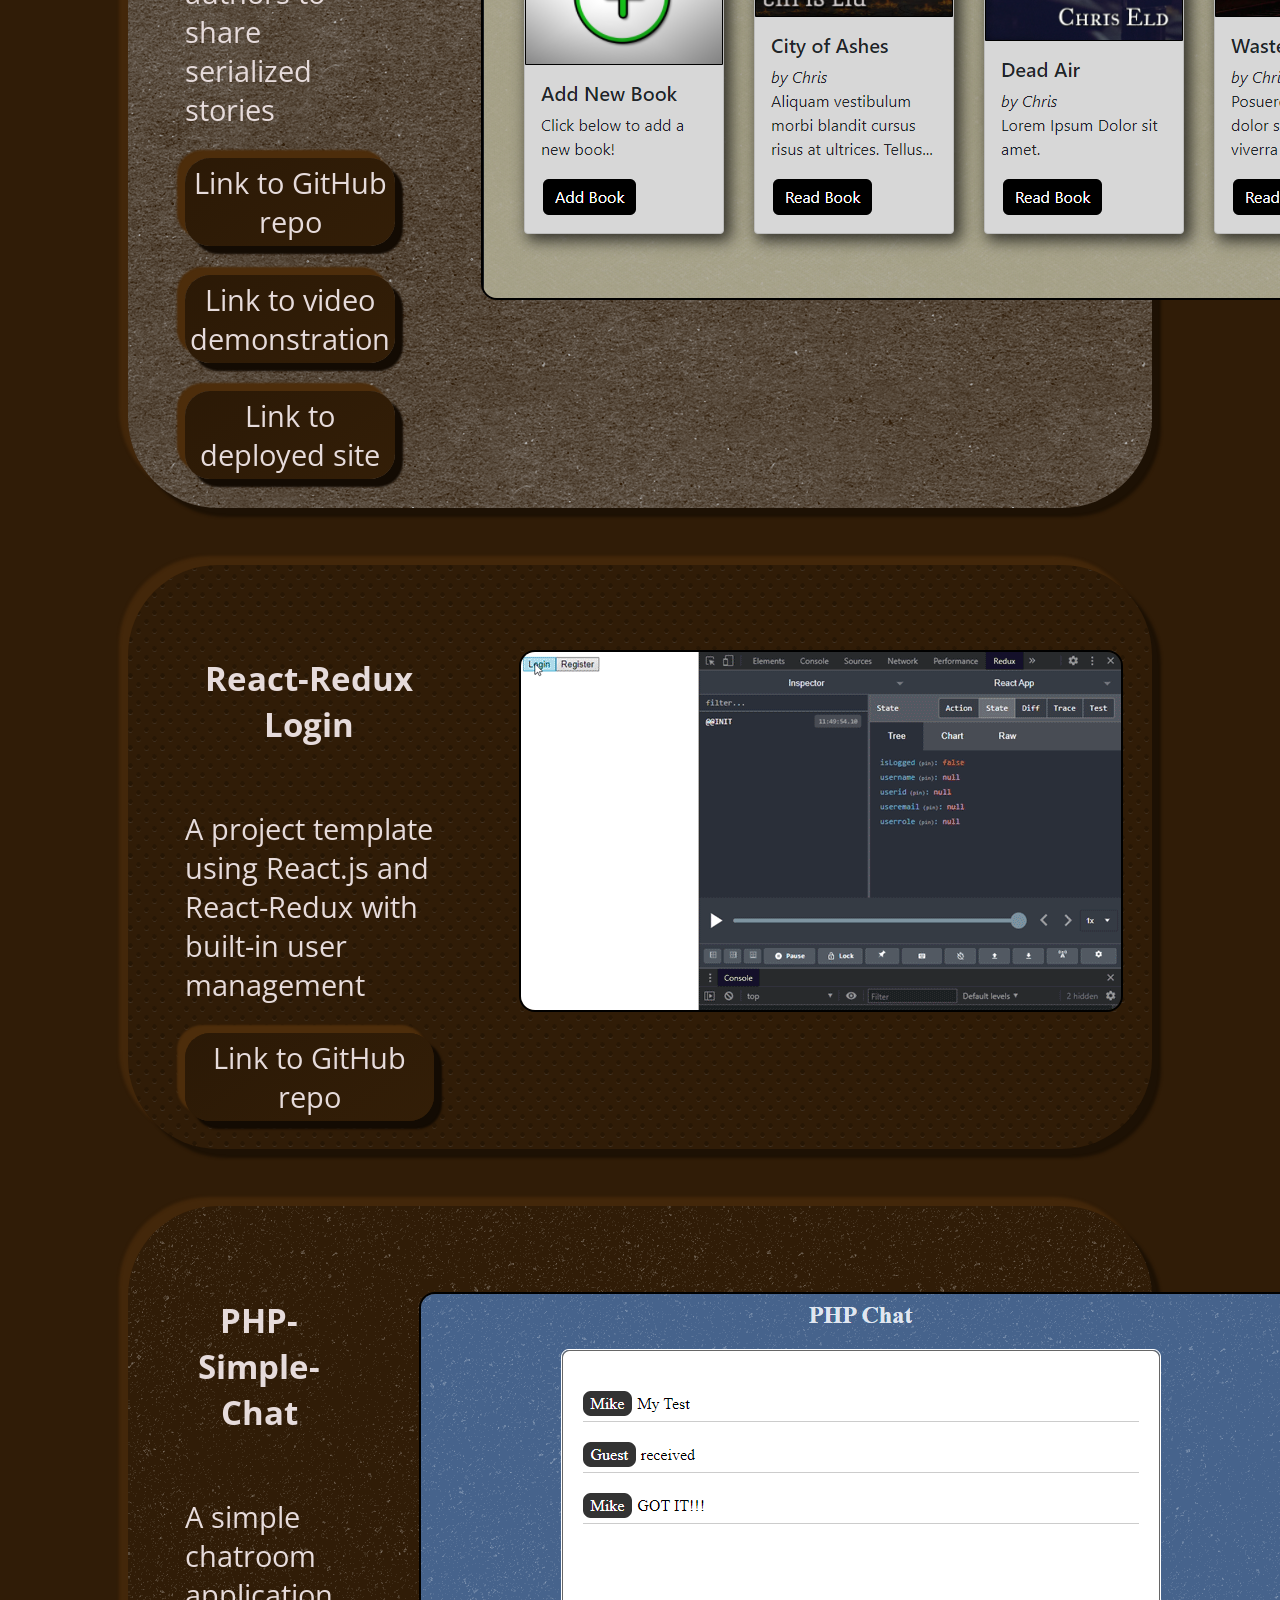
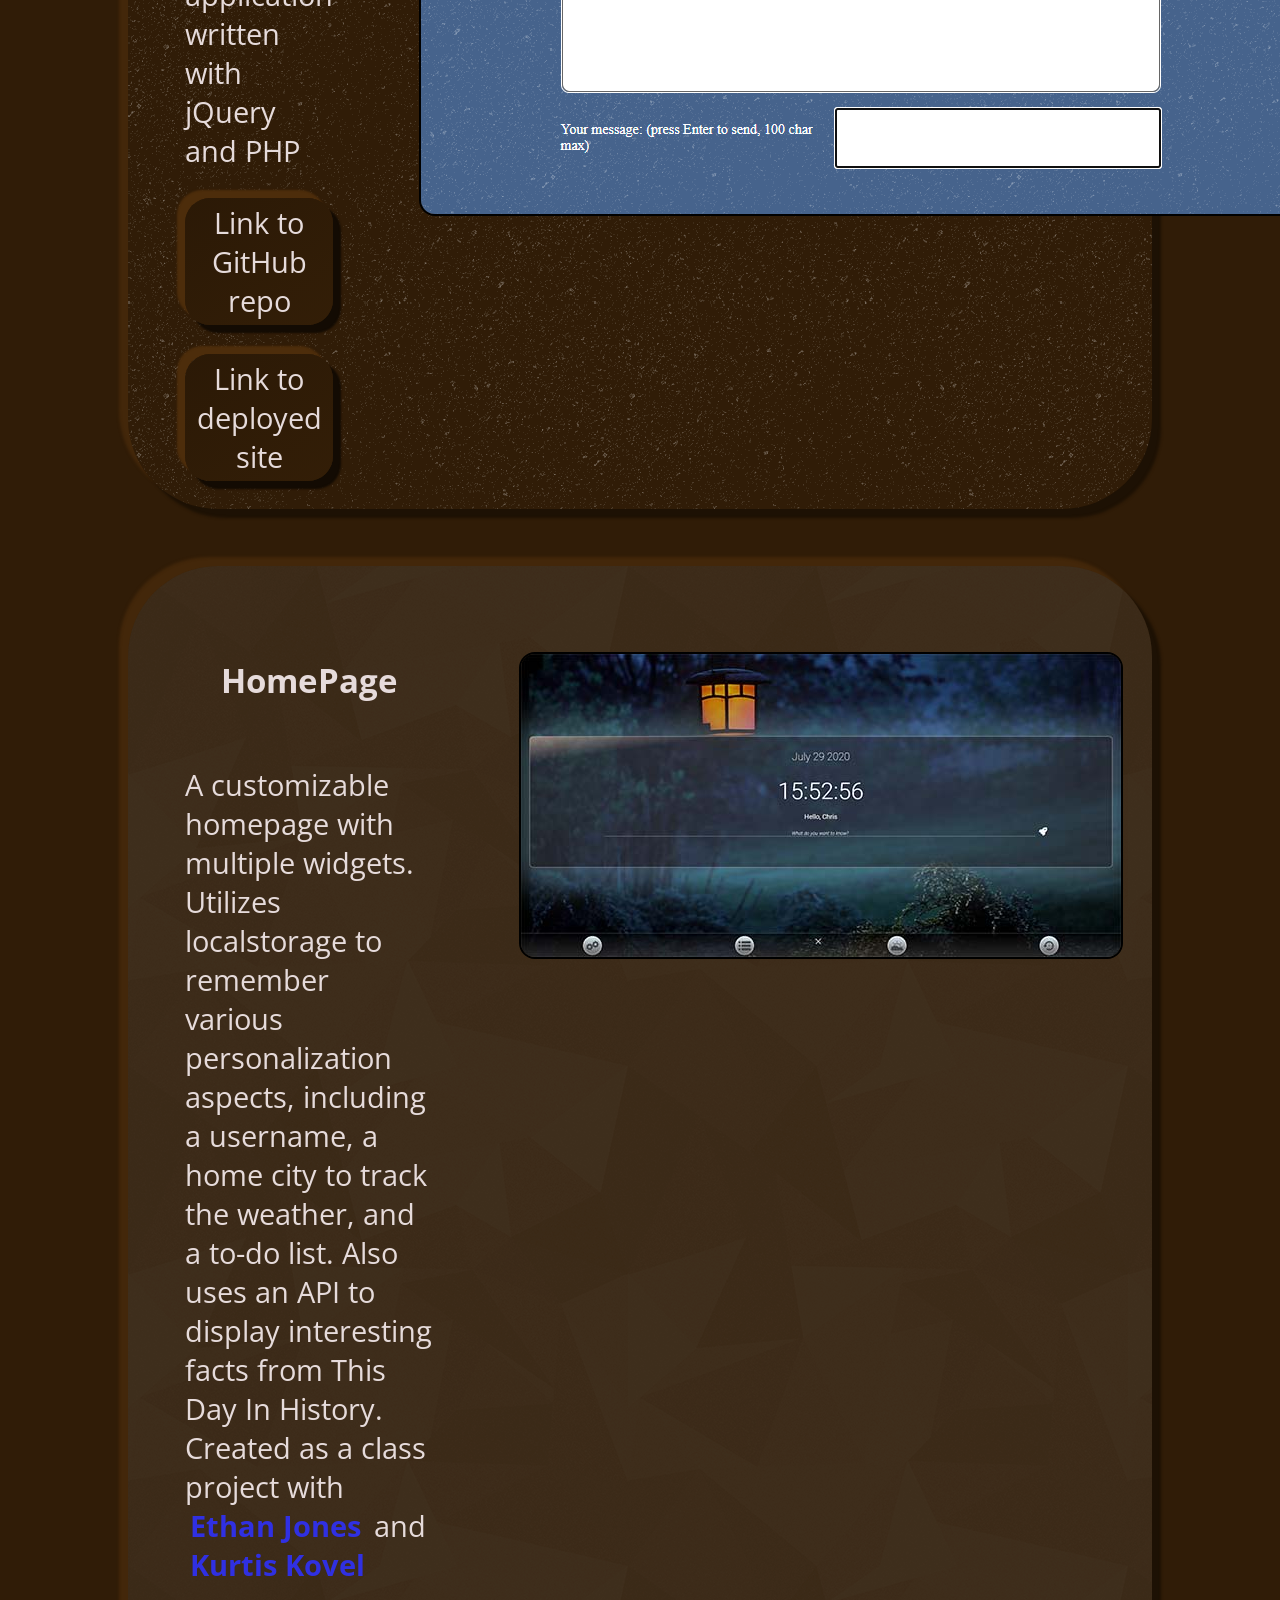
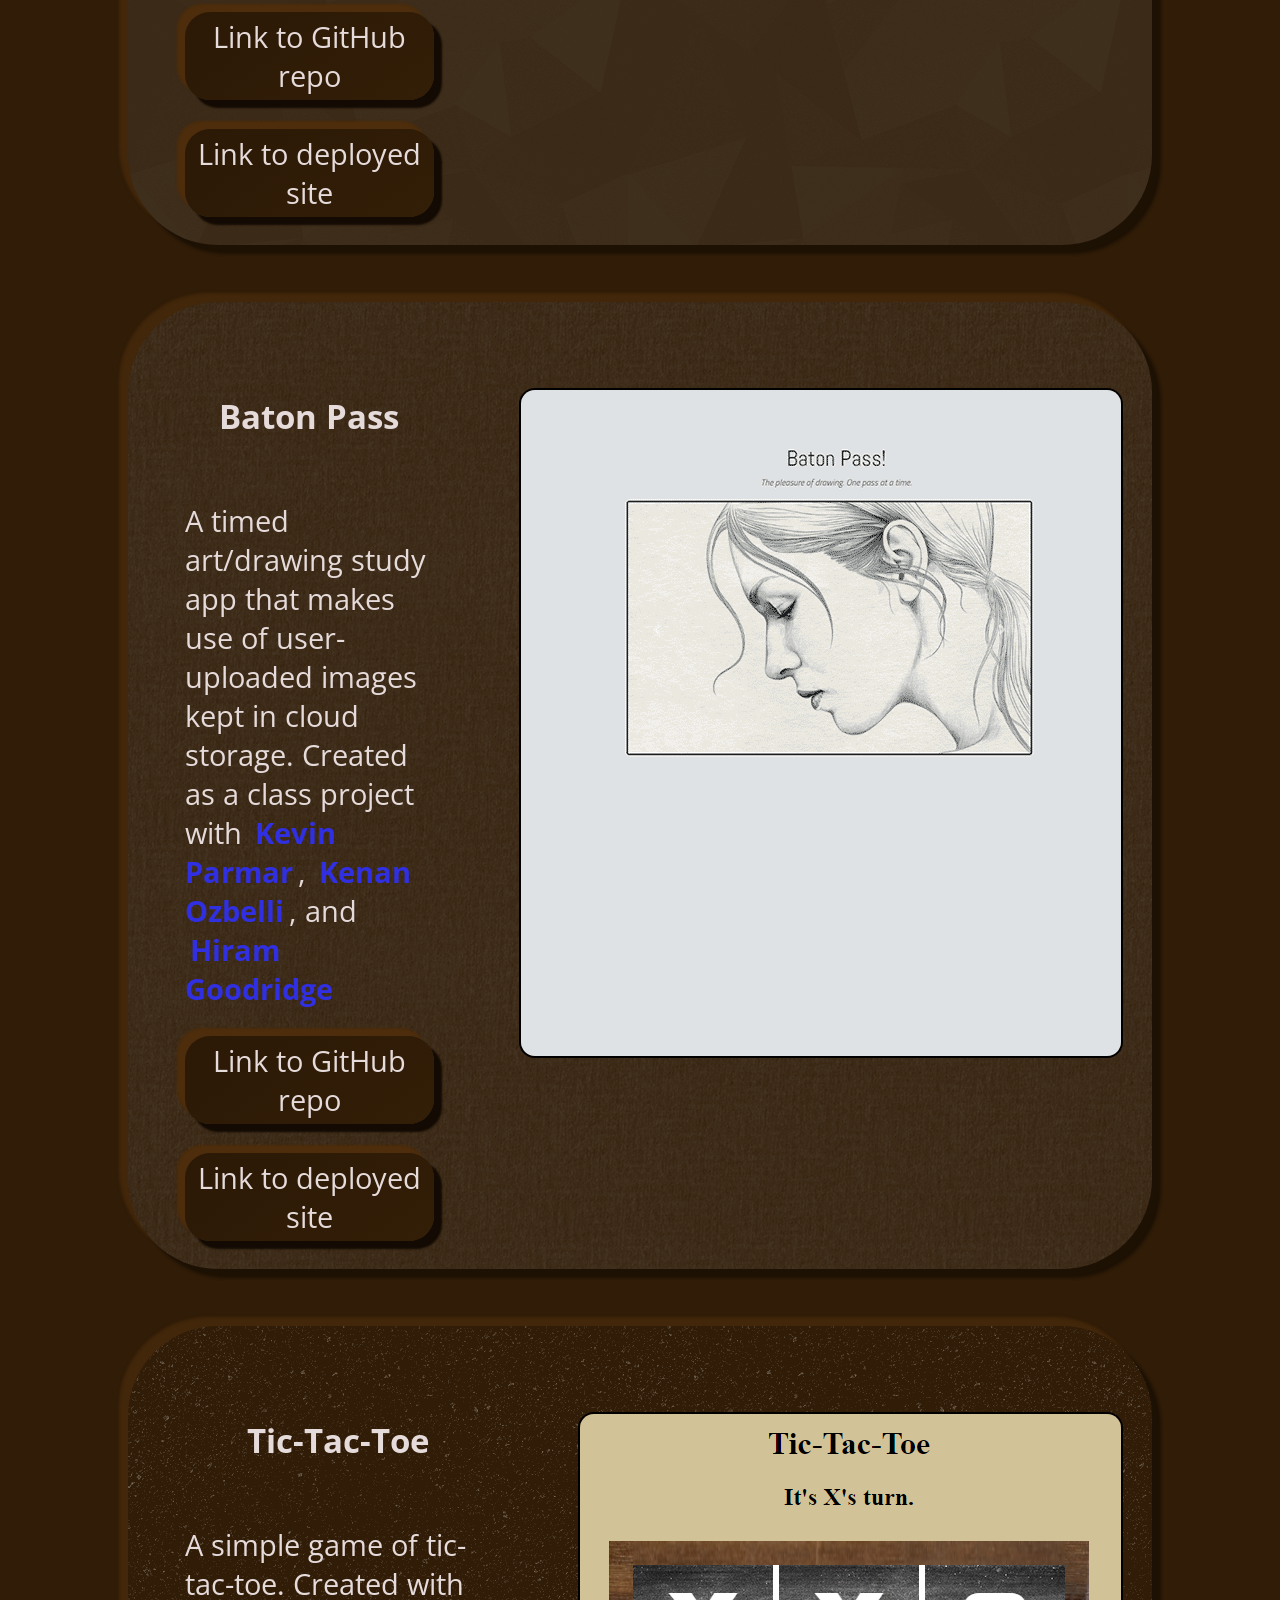
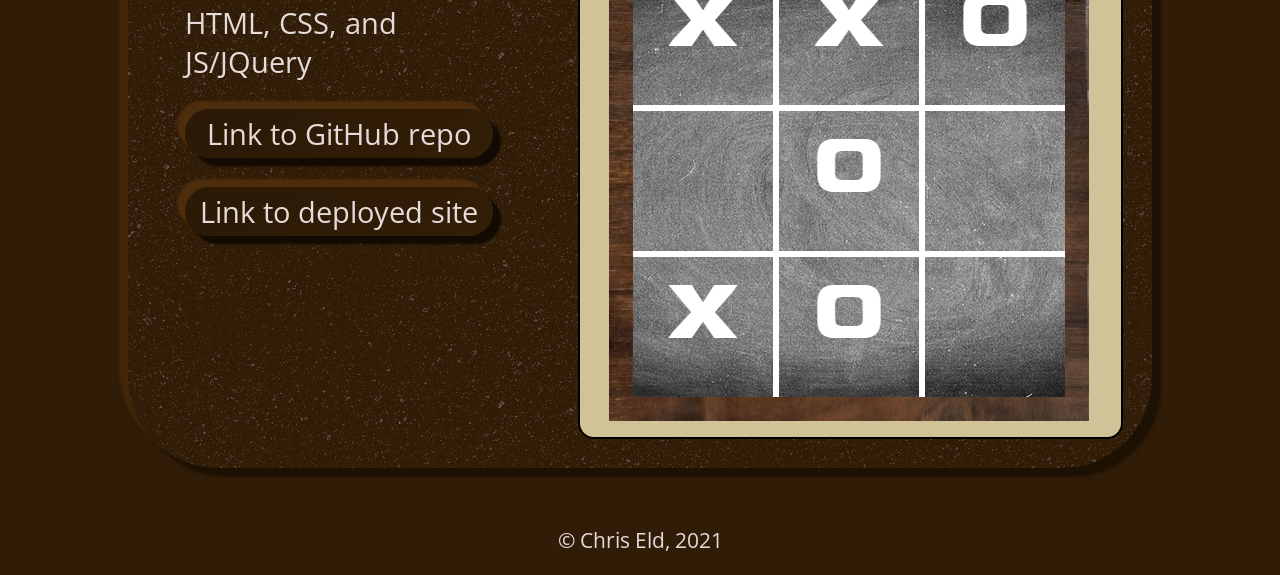
==== commit 760781dd: "added link to live tenpenny" ====
--- a/index.html
+++ b/index.html
@@ -36,6 +36,7 @@
             <p>A Content Management System using React.js and React-Redux designed for authors to share serialized stories</p>
             <a href="https://github.com/chriseld/tenpenny" target="_blank">Link to GitHub repo</a>
             <a href="https://chriseld.com/portfolio/tenpenny.html" target="_blank">Link to video demonstration</a>
+            <a href="https://tenpenny.herokuapp.com/" target="_blank">Link to deployed site</a>
         </div>
         <img src="./assets/img/tenpenny-img.png" alt="screenshot showing the home page" class="ModuleImg">
     </div>
